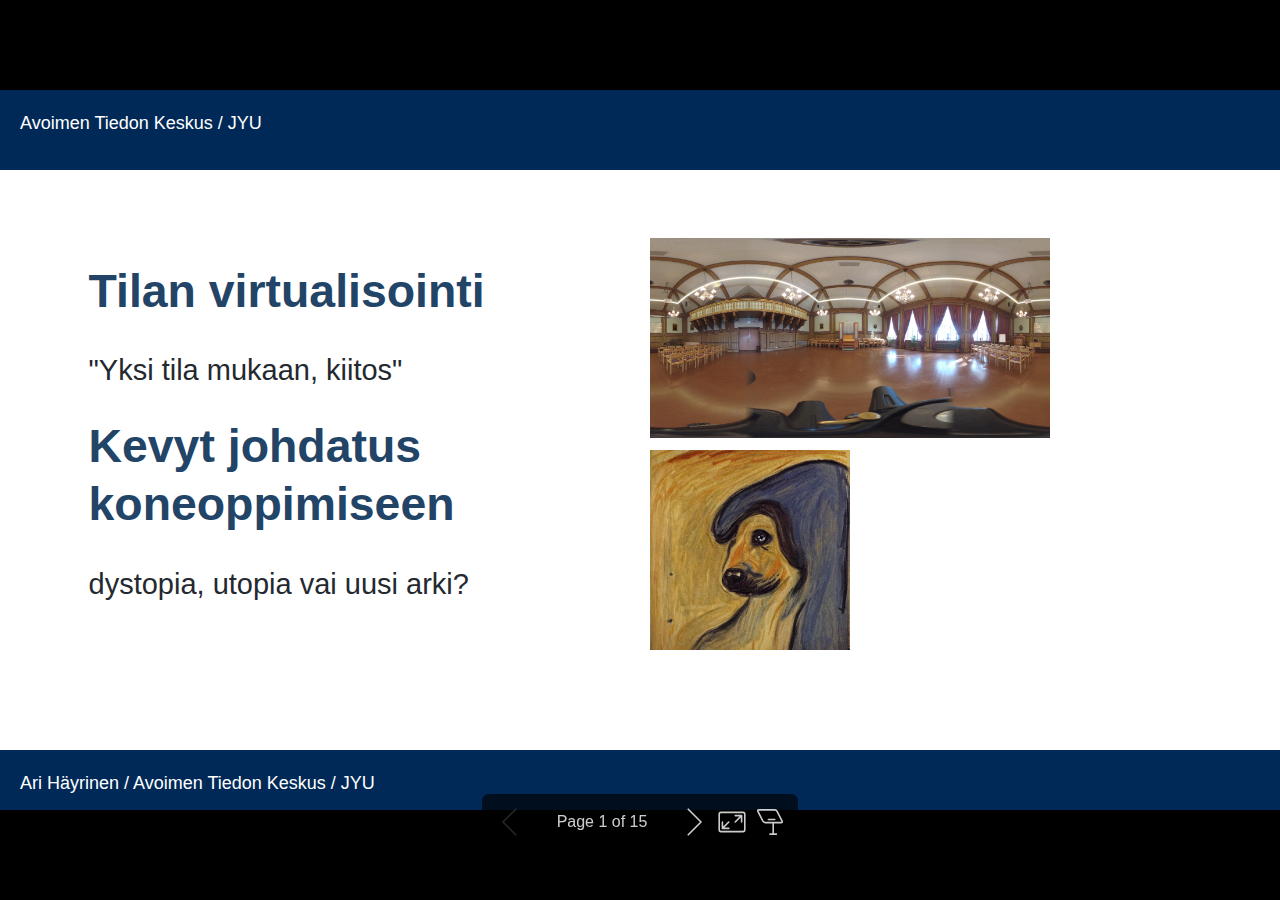
==== kuoma_tilan_virtualisointi_ja_tekoaly/tilan_virtualisointi_ja _AI.html @ 61828012 "tilan virtualisointi exportit lisätty" ====
<!DOCTYPE html><html lang="en-US"><head><meta charset="UTF-8"><meta name="viewport" content="width=device-width,height=device-height,initial-scale=1.0"><meta name="apple-mobile-web-app-capable" content="yes"><meta http-equiv="X-UA-Compatible" content="ie=edge"><meta property="og:type" content="website"><meta name="twitter:card" content="summary"><style>@media screen{body[data-bespoke-view=""] .bespoke-marp-parent>.bespoke-marp-osc>button,body[data-bespoke-view=next] .bespoke-marp-parent>.bespoke-marp-osc>button,body[data-bespoke-view=presenter] .bespoke-marp-presenter-container .bespoke-marp-presenter-info-container button,body[data-bespoke-view=presenter] .bespoke-marp-presenter-container .bespoke-marp-presenter-note-container button{-webkit-tap-highlight-color:transparent;-webkit-appearance:none;-moz-appearance:none;appearance:none;background-color:transparent;border:0;color:inherit;cursor:pointer;font-size:inherit;opacity:.8;outline:none;padding:0;transition:opacity .2s linear}body[data-bespoke-view=""] .bespoke-marp-parent>.bespoke-marp-osc>button:disabled,body[data-bespoke-view=next] .bespoke-marp-parent>.bespoke-marp-osc>button:disabled,body[data-bespoke-view=presenter] .bespoke-marp-presenter-container .bespoke-marp-presenter-info-container button:disabled,body[data-bespoke-view=presenter] .bespoke-marp-presenter-container .bespoke-marp-presenter-note-container button:disabled{cursor:not-allowed;opacity:.15!important}body[data-bespoke-view=""] .bespoke-marp-parent>.bespoke-marp-osc>button:hover,body[data-bespoke-view=next] .bespoke-marp-parent>.bespoke-marp-osc>button:hover,body[data-bespoke-view=presenter] .bespoke-marp-presenter-container .bespoke-marp-presenter-info-container button:hover,body[data-bespoke-view=presenter] .bespoke-marp-presenter-container .bespoke-marp-presenter-note-container button:hover{opacity:1}body[data-bespoke-view=""] .bespoke-marp-parent>.bespoke-marp-osc>button:hover:active,body[data-bespoke-view=next] .bespoke-marp-parent>.bespoke-marp-osc>button:hover:active,body[data-bespoke-view=presenter] .bespoke-marp-presenter-container .bespoke-marp-presenter-info-container button:hover:active,body[data-bespoke-view=presenter] .bespoke-marp-presenter-container .bespoke-marp-presenter-note-container button:hover:active{opacity:.6}body[data-bespoke-view=""] .bespoke-marp-parent>.bespoke-marp-osc>button:hover:not(:disabled),body[data-bespoke-view=next] .bespoke-marp-parent>.bespoke-marp-osc>button:hover:not(:disabled),body[data-bespoke-view=presenter] .bespoke-marp-presenter-container .bespoke-marp-presenter-info-container button:hover:not(:disabled),body[data-bespoke-view=presenter] .bespoke-marp-presenter-container .bespoke-marp-presenter-note-container button:hover:not(:disabled){transition:none}body[data-bespoke-view=""] .bespoke-marp-parent>.bespoke-marp-osc>button[data-bespoke-marp-osc=prev],body[data-bespoke-view=next] .bespoke-marp-parent>.bespoke-marp-osc>button[data-bespoke-marp-osc=prev],body[data-bespoke-view=presenter] .bespoke-marp-presenter-container .bespoke-marp-presenter-info-container button.bespoke-marp-presenter-info-page-prev{background:transparent url("[data-uri]") no-repeat 50%;background-size:contain;overflow:hidden;text-indent:100%;white-space:nowrap}body[data-bespoke-view=""] .bespoke-marp-parent>.bespoke-marp-osc>button[data-bespoke-marp-osc=next],body[data-bespoke-view=next] .bespoke-marp-parent>.bespoke-marp-osc>button[data-bespoke-marp-osc=next],body[data-bespoke-view=presenter] .bespoke-marp-presenter-container .bespoke-marp-presenter-info-container button.bespoke-marp-presenter-info-page-next{background:transparent url("[data-uri]") no-repeat 50%;background-size:contain;overflow:hidden;text-indent:100%;white-space:nowrap}body[data-bespoke-view=""] .bespoke-marp-parent>.bespoke-marp-osc>button[data-bespoke-marp-osc=fullscreen],body[data-bespoke-view=next] .bespoke-marp-parent>.bespoke-marp-osc>button[data-bespoke-marp-osc=fullscreen]{background:transparent url("[data-uri]") no-repeat 50%;background-size:contain;overflow:hidden;text-indent:100%;white-space:nowrap}body[data-bespoke-view=""] .bespoke-marp-parent>.bespoke-marp-osc>button.exit[data-bespoke-marp-osc=fullscreen],body[data-bespoke-view=next] .bespoke-marp-parent>.bespoke-marp-osc>button.exit[data-bespoke-marp-osc=fullscreen]{background-image:url("[data-uri]")}body[data-bespoke-view=""] .bespoke-marp-parent>.bespoke-marp-osc>button[data-bespoke-marp-osc=presenter],body[data-bespoke-view=next] .bespoke-marp-parent>.bespoke-marp-osc>button[data-bespoke-marp-osc=presenter]{background:transparent url("[data-uri]") no-repeat 50%;background-size:contain;overflow:hidden;text-indent:100%;white-space:nowrap}body[data-bespoke-view=presenter] .bespoke-marp-presenter-container .bespoke-marp-presenter-note-container button.bespoke-marp-presenter-note-bigger{background:transparent url("[data-uri]") no-repeat 50%;background-size:contain;overflow:hidden;text-indent:100%;white-space:nowrap}body[data-bespoke-view=presenter] .bespoke-marp-presenter-container .bespoke-marp-presenter-note-container button.bespoke-marp-presenter-note-smaller{background:transparent url("[data-uri]") no-repeat 50%;background-size:contain;overflow:hidden;text-indent:100%;white-space:nowrap}}.bespoke-marp-note,.bespoke-marp-osc,.bespoke-progress-parent{display:none;transition:none}@media screen{body,html{height:100%;margin:0}body{background:#000;overflow:hidden}svg.bespoke-marp-slide{content-visibility:hidden;opacity:0;pointer-events:none;z-index:-1}svg.bespoke-marp-slide.bespoke-marp-active{content-visibility:visible;opacity:1;pointer-events:auto;z-index:0}svg.bespoke-marp-slide.bespoke-marp-active.bespoke-marp-active-ready *{-webkit-animation-name:__bespoke_marp__!important;animation-name:__bespoke_marp__!important}@supports not (content-visibility:hidden){svg.bespoke-marp-slide[data-bespoke-marp-load=hideable]{display:none}svg.bespoke-marp-slide[data-bespoke-marp-load=hideable].bespoke-marp-active{display:block}}[data-bespoke-marp-fragment=inactive]{visibility:hidden}body[data-bespoke-view=""] .bespoke-marp-parent,body[data-bespoke-view=next] .bespoke-marp-parent{bottom:0;left:0;position:absolute;right:0;top:0}body[data-bespoke-view=""] .bespoke-marp-parent>.bespoke-marp-osc,body[data-bespoke-view=next] .bespoke-marp-parent>.bespoke-marp-osc{background:rgba(0,0,0,.65);border-radius:7px;bottom:50px;color:#fff;contain:paint;display:block;font-family:Helvetica,Arial,sans-serif;font-size:16px;left:50%;line-height:0;opacity:1;padding:12px;position:absolute;touch-action:manipulation;transform:translateX(-50%);transition:opacity .2s linear;-webkit-user-select:none;-moz-user-select:none;-ms-user-select:none;user-select:none;white-space:nowrap;will-change:transform;z-index:1}body[data-bespoke-view=""] .bespoke-marp-parent>.bespoke-marp-osc>*,body[data-bespoke-view=next] .bespoke-marp-parent>.bespoke-marp-osc>*{margin-left:6px}body[data-bespoke-view=""] .bespoke-marp-parent>.bespoke-marp-osc>:first-child,body[data-bespoke-view=next] .bespoke-marp-parent>.bespoke-marp-osc>:first-child{margin-left:0}body[data-bespoke-view=""] .bespoke-marp-parent>.bespoke-marp-osc>span,body[data-bespoke-view=next] .bespoke-marp-parent>.bespoke-marp-osc>span{opacity:.8}body[data-bespoke-view=""] .bespoke-marp-parent>.bespoke-marp-osc>span[data-bespoke-marp-osc=page],body[data-bespoke-view=next] .bespoke-marp-parent>.bespoke-marp-osc>span[data-bespoke-marp-osc=page]{display:inline-block;min-width:140px;text-align:center}body[data-bespoke-view=""] .bespoke-marp-parent>.bespoke-marp-osc>button[data-bespoke-marp-osc=fullscreen],body[data-bespoke-view=""] .bespoke-marp-parent>.bespoke-marp-osc>button[data-bespoke-marp-osc=next],body[data-bespoke-view=""] .bespoke-marp-parent>.bespoke-marp-osc>button[data-bespoke-marp-osc=presenter],body[data-bespoke-view=""] .bespoke-marp-parent>.bespoke-marp-osc>button[data-bespoke-marp-osc=prev],body[data-bespoke-view=next] .bespoke-marp-parent>.bespoke-marp-osc>button[data-bespoke-marp-osc=fullscreen],body[data-bespoke-view=next] .bespoke-marp-parent>.bespoke-marp-osc>button[data-bespoke-marp-osc=next],body[data-bespoke-view=next] .bespoke-marp-parent>.bespoke-marp-osc>button[data-bespoke-marp-osc=presenter],body[data-bespoke-view=next] .bespoke-marp-parent>.bespoke-marp-osc>button[data-bespoke-marp-osc=prev]{height:32px;line-height:32px;width:32px}body[data-bespoke-view=""] .bespoke-marp-parent.bespoke-marp-inactive,body[data-bespoke-view=next] .bespoke-marp-parent.bespoke-marp-inactive{cursor:none}body[data-bespoke-view=""] .bespoke-marp-parent.bespoke-marp-inactive>.bespoke-marp-osc,body[data-bespoke-view=next] .bespoke-marp-parent.bespoke-marp-inactive>.bespoke-marp-osc{opacity:0;pointer-events:none}body[data-bespoke-view=""] svg.bespoke-marp-slide,body[data-bespoke-view=next] svg.bespoke-marp-slide{height:100%;left:0;position:absolute;top:0;width:100%}body[data-bespoke-view=""] .bespoke-progress-parent{background:#222;display:flex;height:5px;width:100%}body[data-bespoke-view=""] .bespoke-progress-parent+.bespoke-marp-parent{top:5px}body[data-bespoke-view=""] .bespoke-progress-parent .bespoke-progress-bar{background:#0288d1;flex:0 0 0;transition:flex-basis .2s cubic-bezier(0,1,1,1)}body[data-bespoke-view=next]{background:transparent}body[data-bespoke-view=presenter]{background:#161616}body[data-bespoke-view=presenter] .bespoke-marp-presenter-container{display:grid;font-family:Helvetica,Arial,sans-serif;grid-template:"current dragbar next" minmax(140px,1fr) "current dragbar note" 2fr "info    dragbar note" 3em;grid-template-columns:minmax(3px,var(--bespoke-marp-presenter-split-ratio,66%)) 0 minmax(3px,1fr);height:100%;left:0;position:absolute;top:0;width:100%}body[data-bespoke-view=presenter] .bespoke-marp-presenter-container .bespoke-marp-parent{grid-area:current;overflow:hidden;position:relative}body[data-bespoke-view=presenter] .bespoke-marp-presenter-container .bespoke-marp-parent svg.bespoke-marp-slide{height:calc(100% - 40px);left:20px;pointer-events:none;position:absolute;top:20px;-webkit-user-select:none;-moz-user-select:none;-ms-user-select:none;user-select:none;width:calc(100% - 40px)}body[data-bespoke-view=presenter] .bespoke-marp-presenter-container .bespoke-marp-parent svg.bespoke-marp-slide.bespoke-marp-active{filter:drop-shadow(0 3px 10px rgba(0,0,0,.5))}body[data-bespoke-view=presenter] .bespoke-marp-presenter-container .bespoke-marp-presenter-dragbar-container{background:#0288d1;cursor:col-resize;grid-area:dragbar;margin-left:-3px;opacity:0;position:relative;transition:opacity .4s linear .1s;width:6px;z-index:10}body[data-bespoke-view=presenter] .bespoke-marp-presenter-container .bespoke-marp-presenter-dragbar-container:hover{opacity:1}body[data-bespoke-view=presenter] .bespoke-marp-presenter-container .bespoke-marp-presenter-dragbar-container.active{opacity:1;transition-delay:0s}body[data-bespoke-view=presenter] .bespoke-marp-presenter-container .bespoke-marp-presenter-next-container{background:#222;cursor:pointer;display:none;grid-area:next;overflow:hidden;position:relative}body[data-bespoke-view=presenter] .bespoke-marp-presenter-container .bespoke-marp-presenter-next-container.active{display:block}body[data-bespoke-view=presenter] .bespoke-marp-presenter-container .bespoke-marp-presenter-next-container iframe.bespoke-marp-presenter-next{background:transparent;border:0;display:block;filter:drop-shadow(0 3px 10px rgba(0,0,0,.5));height:calc(100% - 40px);left:20px;pointer-events:none;position:absolute;top:20px;-webkit-user-select:none;-moz-user-select:none;-ms-user-select:none;user-select:none;width:calc(100% - 40px)}body[data-bespoke-view=presenter] .bespoke-marp-presenter-container .bespoke-marp-presenter-note-container{background:#222;color:#eee;grid-area:note;position:relative;z-index:1}body[data-bespoke-view=presenter] .bespoke-marp-presenter-container .bespoke-marp-presenter-note-container button{height:1.5em;line-height:1.5em;width:1.5em}body[data-bespoke-view=presenter] .bespoke-marp-presenter-container .bespoke-marp-presenter-note-container .bespoke-marp-presenter-note-wrapper{bottom:0;display:block;left:0;position:absolute;right:0;top:0}body[data-bespoke-view=presenter] .bespoke-marp-presenter-container .bespoke-marp-presenter-note-container .bespoke-marp-presenter-note-buttons{background:rgba(0,0,0,.65);border-radius:4px;bottom:0;display:flex;gap:4px;margin:12px;opacity:0;padding:6px;pointer-events:none;position:absolute;right:0;transition:opacity .2s linear}body[data-bespoke-view=presenter] .bespoke-marp-presenter-container .bespoke-marp-presenter-note-container .bespoke-marp-presenter-note-buttons:focus-within,body[data-bespoke-view=presenter] .bespoke-marp-presenter-container .bespoke-marp-presenter-note-container .bespoke-marp-presenter-note-wrapper:focus-within+.bespoke-marp-presenter-note-buttons,body[data-bespoke-view=presenter] .bespoke-marp-presenter-container .bespoke-marp-presenter-note-container:hover .bespoke-marp-presenter-note-buttons{opacity:1;pointer-events:auto}body[data-bespoke-view=presenter] .bespoke-marp-presenter-container .bespoke-marp-presenter-note-container .bespoke-marp-note{word-wrap:break-word;box-sizing:border-box;font-size:calc(1.1em*var(--bespoke-marp-note-font-scale, 1));height:calc(100% - 40px);margin:20px;overflow:auto;padding-right:3px;scrollbar-color:hsla(0,0%,93%,.5) transparent;scrollbar-width:thin;white-space:pre-wrap;width:calc(100% - 40px)}body[data-bespoke-view=presenter] .bespoke-marp-presenter-container .bespoke-marp-presenter-note-container .bespoke-marp-note::-webkit-scrollbar{width:6px}body[data-bespoke-view=presenter] .bespoke-marp-presenter-container .bespoke-marp-presenter-note-container .bespoke-marp-note::-webkit-scrollbar-track{background:transparent}body[data-bespoke-view=presenter] .bespoke-marp-presenter-container .bespoke-marp-presenter-note-container .bespoke-marp-note::-webkit-scrollbar-thumb{background:hsla(0,0%,93%,.5);border-radius:6px}body[data-bespoke-view=presenter] .bespoke-marp-presenter-container .bespoke-marp-presenter-note-container .bespoke-marp-note:empty{pointer-events:none}body[data-bespoke-view=presenter] .bespoke-marp-presenter-container .bespoke-marp-presenter-note-container .bespoke-marp-note.active{display:block}body[data-bespoke-view=presenter] .bespoke-marp-presenter-container .bespoke-marp-presenter-note-container .bespoke-marp-note p:first-child{margin-top:0}body[data-bespoke-view=presenter] .bespoke-marp-presenter-container .bespoke-marp-presenter-note-container .bespoke-marp-note p:last-child{margin-bottom:0}body[data-bespoke-view=presenter] .bespoke-marp-presenter-container .bespoke-marp-presenter-info-container{align-items:center;box-sizing:border-box;color:#eee;display:flex;flex-wrap:nowrap;grid-area:info;justify-content:center;overflow:hidden;padding:0 10px}body[data-bespoke-view=presenter] .bespoke-marp-presenter-container .bespoke-marp-presenter-info-container .bespoke-marp-presenter-info-page,body[data-bespoke-view=presenter] .bespoke-marp-presenter-container .bespoke-marp-presenter-info-container .bespoke-marp-presenter-info-time,body[data-bespoke-view=presenter] .bespoke-marp-presenter-container .bespoke-marp-presenter-info-container .bespoke-marp-presenter-info-timer{box-sizing:border-box;display:block;padding:0 10px;white-space:nowrap;width:100%}body[data-bespoke-view=presenter] .bespoke-marp-presenter-container .bespoke-marp-presenter-info-container button{height:1.5em;line-height:1.5em;width:1.5em}body[data-bespoke-view=presenter] .bespoke-marp-presenter-container .bespoke-marp-presenter-info-container .bespoke-marp-presenter-info-page{order:2;text-align:center}body[data-bespoke-view=presenter] .bespoke-marp-presenter-container .bespoke-marp-presenter-info-container .bespoke-marp-presenter-info-page .bespoke-marp-presenter-info-page-text{display:inline-block;min-width:120px;text-align:center}body[data-bespoke-view=presenter] .bespoke-marp-presenter-container .bespoke-marp-presenter-info-container .bespoke-marp-presenter-info-time{color:#999;order:1;text-align:left}body[data-bespoke-view=presenter] .bespoke-marp-presenter-container .bespoke-marp-presenter-info-container .bespoke-marp-presenter-info-timer{color:#999;order:3;text-align:right}body[data-bespoke-view=presenter] .bespoke-marp-presenter-container .bespoke-marp-presenter-info-container .bespoke-marp-presenter-info-timer:hover{cursor:pointer}}@media print{.bespoke-marp-presenter-info-container,.bespoke-marp-presenter-next-container,.bespoke-marp-presenter-note-container{display:none}}</style><style>div#p>svg>foreignObject>section{width:1280px;height:720px;box-sizing:border-box;overflow:hidden;position:relative;scroll-snap-align:center center}div#p>svg>foreignObject>section:after{bottom:0;content:attr(data-marpit-pagination);padding:inherit;pointer-events:none;position:absolute;right:0}div#p>svg>foreignObject>section:not([data-marpit-pagination]):after{display:none}/* Normalization */div#p>svg>foreignObject>section h1{font-size:2em;margin:0.67em 0}div#p>svg>foreignObject>section video::-webkit-media-controls{will-change:transform}@page{size:1280px 720px;margin:0}@media print{body,html{background-color:#fff;margin:0;page-break-inside:avoid;break-inside:avoid-page}div#p>svg>foreignObject>section{page-break-before:always;break-before:page}div#p>svg>foreignObject>section,div#p>svg>foreignObject>section *{-webkit-print-color-adjust:exact!important;animation-delay:0s!important;animation-duration:0s!important;color-adjust:exact!important;transition:none!important}div#p>svg[data-marpit-svg]{display:block;height:100vh;width:100vw}}
/*!
 * Marp default theme.
 *
 * @theme default
 * @author Yuki Hattori
 *
 * @auto-scaling true
 * @size 16:9 1280px 720px
 * @size 4:3 960px 720px
 */div#p>svg>foreignObject>section{-ms-text-size-adjust:100%;-webkit-text-size-adjust:100%;word-wrap:break-word;background-color:#fff;color:#24292f;font-family:-apple-system,BlinkMacSystemFont,Segoe UI,Helvetica,Arial,sans-serif,Apple Color Emoji,Segoe UI Emoji;font-size:16px;line-height:1.5;margin:0}div#p>svg>foreignObject>section{--marpit-root-font-size:16px}div#p>svg>foreignObject>section h1:hover .anchor .octicon-link:before,div#p>svg>foreignObject>section h2:hover .anchor .octicon-link:before,div#p>svg>foreignObject>section h3:hover .anchor .octicon-link:before,div#p>svg>foreignObject>section h4:hover .anchor .octicon-link:before,div#p>svg>foreignObject>section h5:hover .anchor .octicon-link:before,div#p>svg>foreignObject>section h6:hover .anchor .octicon-link:before{background-color:currentColor;content:" ";display:inline-block;height:16px;-webkit-mask-image:url('data:image/svg+xml;charset=utf-8,<svg xmlns="http://www.w3.org/2000/svg" viewBox="0 0 16 16" aria-hidden="true"><path fill-rule="evenodd" d="M7.775 3.275a.75.75 0 0 0 1.06 1.06l1.25-1.25a2 2 0 1 1 2.83 2.83l-2.5 2.5a2 2 0 0 1-2.83 0 .75.75 0 0 0-1.06 1.06 3.5 3.5 0 0 0 4.95 0l2.5-2.5a3.5 3.5 0 0 0-4.95-4.95l-1.25 1.25zm-4.69 9.64a2 2 0 0 1 0-2.83l2.5-2.5a2 2 0 0 1 2.83 0 .75.75 0 0 0 1.06-1.06 3.5 3.5 0 0 0-4.95 0l-2.5 2.5a3.5 3.5 0 0 0 4.95 4.95l1.25-1.25a.75.75 0 0 0-1.06-1.06l-1.25 1.25a2 2 0 0 1-2.83 0z"/></svg>');mask-image:url('data:image/svg+xml;charset=utf-8,<svg xmlns="http://www.w3.org/2000/svg" viewBox="0 0 16 16" aria-hidden="true"><path fill-rule="evenodd" d="M7.775 3.275a.75.75 0 0 0 1.06 1.06l1.25-1.25a2 2 0 1 1 2.83 2.83l-2.5 2.5a2 2 0 0 1-2.83 0 .75.75 0 0 0-1.06 1.06 3.5 3.5 0 0 0 4.95 0l2.5-2.5a3.5 3.5 0 0 0-4.95-4.95l-1.25 1.25zm-4.69 9.64a2 2 0 0 1 0-2.83l2.5-2.5a2 2 0 0 1 2.83 0 .75.75 0 0 0 1.06-1.06 3.5 3.5 0 0 0-4.95 0l-2.5 2.5a3.5 3.5 0 0 0 4.95 4.95l1.25-1.25a.75.75 0 0 0-1.06-1.06l-1.25 1.25a2 2 0 0 1-2.83 0z"/></svg>');width:16px}div#p>svg>foreignObject>section details,div#p>svg>foreignObject>section figcaption,div#p>svg>foreignObject>section figure{display:block}div#p>svg>foreignObject>section summary{display:list-item}div#p>svg>foreignObject>section [hidden]{display:none!important}div#p>svg>foreignObject>section a{background-color:transparent;color:#0969da;text-decoration:none}div#p>svg>foreignObject>section a:active,div#p>svg>foreignObject>section a:hover{outline-width:0}div#p>svg>foreignObject>section abbr[title]{border-bottom:none;-webkit-text-decoration:underline dotted;text-decoration:underline dotted}div#p>svg>foreignObject>section b,div#p>svg>foreignObject>section strong{font-weight:600}div#p>svg>foreignObject>section dfn{font-style:italic}div#p>svg>foreignObject>section h1{border-bottom:1px solid #d8dee4;font-size:2em;font-weight:600;margin:.67em 0;padding-bottom:.3em}div#p>svg>foreignObject>section mark{background-color:#fff8c5;color:#24292f}div#p>svg>foreignObject>section small{font-size:90%}div#p>svg>foreignObject>section sub,div#p>svg>foreignObject>section sup{font-size:75%;line-height:0;position:relative;vertical-align:baseline}div#p>svg>foreignObject>section sub{bottom:-.25em}div#p>svg>foreignObject>section sup{top:-.5em}div#p>svg>foreignObject>section img{background-color:#fff;border-style:none;box-sizing:content-box;max-width:100%}div#p>svg>foreignObject>section code,div#p>svg>foreignObject>section kbd,div#p>svg>foreignObject>section pre,div#p>svg>foreignObject>section samp{font-family:monospace,monospace;font-size:1em}div#p>svg>foreignObject>section figure{margin:1em 40px}div#p>svg>foreignObject>section hr{background:transparent;background-color:#d0d7de;border:0;box-sizing:content-box;height:.25em;margin:24px 0;overflow:hidden;padding:0}div#p>svg>foreignObject>section input{font:inherit;font-family:inherit;font-size:inherit;line-height:inherit;margin:0;overflow:visible}div#p>svg>foreignObject>section [type=button],div#p>svg>foreignObject>section [type=reset],div#p>svg>foreignObject>section [type=submit]{-webkit-appearance:button}div#p>svg>foreignObject>section [type=button]::-moz-focus-inner,div#p>svg>foreignObject>section [type=reset]::-moz-focus-inner,div#p>svg>foreignObject>section [type=submit]::-moz-focus-inner{border-style:none;padding:0}div#p>svg>foreignObject>section [type=button]:-moz-focusring,div#p>svg>foreignObject>section [type=reset]:-moz-focusring,div#p>svg>foreignObject>section [type=submit]:-moz-focusring{outline:1px dotted ButtonText}div#p>svg>foreignObject>section [type=checkbox],div#p>svg>foreignObject>section [type=radio]{box-sizing:border-box;padding:0}div#p>svg>foreignObject>section [type=number]::-webkit-inner-spin-button,div#p>svg>foreignObject>section [type=number]::-webkit-outer-spin-button{height:auto}div#p>svg>foreignObject>section [type=search]{-webkit-appearance:textfield;outline-offset:-2px}div#p>svg>foreignObject>section [type=search]::-webkit-search-cancel-button,div#p>svg>foreignObject>section [type=search]::-webkit-search-decoration{-webkit-appearance:none}div#p>svg>foreignObject>section ::-webkit-input-placeholder{color:inherit;opacity:.54}div#p>svg>foreignObject>section ::-webkit-file-upload-button{-webkit-appearance:button;font:inherit}div#p>svg>foreignObject>section a:hover{text-decoration:underline}div#p>svg>foreignObject>section hr:after,div#p>svg>foreignObject>section hr:before{content:"";display:table}div#p>svg>foreignObject>section hr:after{clear:both}div#p>svg>foreignObject>section table{border-collapse:collapse;border-spacing:0;display:block;max-width:100%;overflow:auto;width:-webkit-max-content;width:-moz-max-content;width:max-content}div#p>svg>foreignObject>section td,div#p>svg>foreignObject>section th{padding:0}div#p>svg>foreignObject>section details summary{cursor:pointer}div#p>svg>foreignObject>section details:not([open])>:not(summary){display:none!important}div#p>svg>foreignObject>section kbd{background-color:#f6f8fa;border:1px solid rgba(175,184,193,.2);border-radius:6px;box-shadow:inset 0 -1px 0 rgba(175,184,193,.2);color:#24292f;display:inline-block;font:11px ui-monospace,SFMono-Regular,SF Mono,Menlo,Consolas,Liberation Mono,monospace;line-height:10px;padding:3px 5px;vertical-align:middle}div#p>svg>foreignObject>section h1,div#p>svg>foreignObject>section h2,div#p>svg>foreignObject>section h3,div#p>svg>foreignObject>section h4,div#p>svg>foreignObject>section h5,div#p>svg>foreignObject>section h6{font-weight:600;line-height:1.25;margin-bottom:16px;margin-top:24px}div#p>svg>foreignObject>section h2{border-bottom:1px solid #d8dee4;font-size:1.5em;font-weight:600;padding-bottom:.3em}div#p>svg>foreignObject>section h3{font-size:1.25em;font-weight:600}div#p>svg>foreignObject>section h4{font-size:1em;font-weight:600}div#p>svg>foreignObject>section h5{font-size:.875em;font-weight:600}div#p>svg>foreignObject>section h6{color:#57606a;font-size:.85em;font-weight:600}div#p>svg>foreignObject>section p{margin-bottom:10px;margin-top:0}div#p>svg>foreignObject>section blockquote{border-left:.25em solid #d0d7de;color:#57606a;margin:0;padding:0 1em}div#p>svg>foreignObject>section ol,div#p>svg>foreignObject>section ul{margin-bottom:0;margin-top:0;padding-left:2em}div#p>svg>foreignObject>section ol ol,div#p>svg>foreignObject>section ul ol{list-style-type:lower-roman}div#p>svg>foreignObject>section ol ol ol,div#p>svg>foreignObject>section ol ul ol,div#p>svg>foreignObject>section ul ol ol,div#p>svg>foreignObject>section ul ul ol{list-style-type:lower-alpha}div#p>svg>foreignObject>section dd{margin-left:0}div#p>svg>foreignObject>section code,div#p>svg>foreignObject>section pre,div#p>svg>foreignObject>section tt{font-family:ui-monospace,SFMono-Regular,SF Mono,Menlo,Consolas,Liberation Mono,monospace;font-size:12px}div#p>svg>foreignObject>section pre{word-wrap:normal;margin-bottom:0;margin-top:0}div#p>svg>foreignObject>section .octicon{fill:currentColor;display:inline-block;overflow:visible!important;vertical-align:text-bottom}div#p>svg>foreignObject>section ::-moz-placeholder{color:#6e7781;opacity:1}div#p>svg>foreignObject>section :-ms-input-placeholder{color:#6e7781;opacity:1}div#p>svg>foreignObject>section ::placeholder{color:#6e7781;opacity:1}div#p>svg>foreignObject>section input::-webkit-inner-spin-button,div#p>svg>foreignObject>section input::-webkit-outer-spin-button{-webkit-appearance:none;appearance:none;margin:0}div#p>svg>foreignObject>section .pl-c{color:#6e7781}div#p>svg>foreignObject>section .pl-c1,div#p>svg>foreignObject>section .pl-s .pl-v{color:#0550ae}div#p>svg>foreignObject>section .pl-e,div#p>svg>foreignObject>section .pl-en{color:#8250df}div#p>svg>foreignObject>section .pl-s .pl-s1,div#p>svg>foreignObject>section .pl-smi{color:#24292f}div#p>svg>foreignObject>section .pl-ent{color:#116329}div#p>svg>foreignObject>section .pl-k{color:#cf222e}div#p>svg>foreignObject>section .pl-pds,div#p>svg>foreignObject>section .pl-s,div#p>svg>foreignObject>section .pl-s .pl-pse .pl-s1,div#p>svg>foreignObject>section .pl-sr,div#p>svg>foreignObject>section .pl-sr .pl-cce,div#p>svg>foreignObject>section .pl-sr .pl-sra,div#p>svg>foreignObject>section .pl-sr .pl-sre{color:#0a3069}div#p>svg>foreignObject>section .pl-smw,div#p>svg>foreignObject>section .pl-v{color:#953800}div#p>svg>foreignObject>section .pl-bu{color:#82071e}div#p>svg>foreignObject>section .pl-ii{background-color:#82071e;color:#f6f8fa}div#p>svg>foreignObject>section .pl-c2{background-color:#cf222e;color:#f6f8fa}div#p>svg>foreignObject>section .pl-sr .pl-cce{color:#116329;font-weight:700}div#p>svg>foreignObject>section .pl-ml{color:#3b2300}div#p>svg>foreignObject>section .pl-mh,div#p>svg>foreignObject>section .pl-mh .pl-en,div#p>svg>foreignObject>section .pl-ms{color:#0550ae;font-weight:700}div#p>svg>foreignObject>section .pl-mi{color:#24292f;font-style:italic}div#p>svg>foreignObject>section .pl-mb{color:#24292f;font-weight:700}div#p>svg>foreignObject>section .pl-md{background-color:#ffebe9;color:#82071e}div#p>svg>foreignObject>section .pl-mi1{background-color:#dafbe1;color:#116329}div#p>svg>foreignObject>section .pl-mc{background-color:#ffd8b5;color:#953800}div#p>svg>foreignObject>section .pl-mi2{background-color:#0550ae;color:#eaeef2}div#p>svg>foreignObject>section .pl-mdr{color:#8250df;font-weight:700}div#p>svg>foreignObject>section .pl-ba{color:#57606a}div#p>svg>foreignObject>section .pl-sg{color:#8c959f}div#p>svg>foreignObject>section .pl-corl{color:#0a3069;text-decoration:underline}div#p>svg>foreignObject>section [data-catalyst]{display:block}div#p>svg>foreignObject>section g-emoji{font-family:Apple Color Emoji,Segoe UI Emoji,Segoe UI Symbol;font-size:1em;font-style:normal!important;font-weight:400;line-height:1;vertical-align:-.075em}div#p>svg>foreignObject>section g-emoji img{height:1em;width:1em}div#p>svg>foreignObject>section:after,div#p>svg>foreignObject>section:before{
  /* content:""; */display:table}div#p>svg>foreignObject>section:after{clear:both}div#p>svg>foreignObject>section>:first-child{margin-top:0!important}div#p>svg>foreignObject>section>:last-child{margin-bottom:0!important}div#p>svg>foreignObject>section a:not([href]){color:inherit;text-decoration:none}div#p>svg>foreignObject>section .absent{color:#cf222e}div#p>svg>foreignObject>section .anchor{float:left;line-height:1;margin-left:-20px;padding-right:4px}div#p>svg>foreignObject>section .anchor:focus{outline:none}div#p>svg>foreignObject>section blockquote,div#p>svg>foreignObject>section details,div#p>svg>foreignObject>section dl,div#p>svg>foreignObject>section ol,div#p>svg>foreignObject>section p,div#p>svg>foreignObject>section pre,div#p>svg>foreignObject>section table,div#p>svg>foreignObject>section ul{margin-bottom:16px;margin-top:0}div#p>svg>foreignObject>section blockquote>:first-child{margin-top:0}div#p>svg>foreignObject>section blockquote>:last-child{margin-bottom:0}div#p>svg>foreignObject>section sup>a:before{content:"["}div#p>svg>foreignObject>section sup>a:after{content:"]"}div#p>svg>foreignObject>section h1 .octicon-link,div#p>svg>foreignObject>section h2 .octicon-link,div#p>svg>foreignObject>section h3 .octicon-link,div#p>svg>foreignObject>section h4 .octicon-link,div#p>svg>foreignObject>section h5 .octicon-link,div#p>svg>foreignObject>section h6 .octicon-link{color:#24292f;vertical-align:middle;visibility:hidden}div#p>svg>foreignObject>section h1:hover .anchor,div#p>svg>foreignObject>section h2:hover .anchor,div#p>svg>foreignObject>section h3:hover .anchor,div#p>svg>foreignObject>section h4:hover .anchor,div#p>svg>foreignObject>section h5:hover .anchor,div#p>svg>foreignObject>section h6:hover .anchor{text-decoration:none}div#p>svg>foreignObject>section h1:hover .anchor .octicon-link,div#p>svg>foreignObject>section h2:hover .anchor .octicon-link,div#p>svg>foreignObject>section h3:hover .anchor .octicon-link,div#p>svg>foreignObject>section h4:hover .anchor .octicon-link,div#p>svg>foreignObject>section h5:hover .anchor .octicon-link,div#p>svg>foreignObject>section h6:hover .anchor .octicon-link{visibility:visible}div#p>svg>foreignObject>section h1 code,div#p>svg>foreignObject>section h1 tt,div#p>svg>foreignObject>section h2 code,div#p>svg>foreignObject>section h2 tt,div#p>svg>foreignObject>section h3 code,div#p>svg>foreignObject>section h3 tt,div#p>svg>foreignObject>section h4 code,div#p>svg>foreignObject>section h4 tt,div#p>svg>foreignObject>section h5 code,div#p>svg>foreignObject>section h5 tt,div#p>svg>foreignObject>section h6 code,div#p>svg>foreignObject>section h6 tt{font-size:inherit;padding:0 .2em}div#p>svg>foreignObject>section ol.no-list,div#p>svg>foreignObject>section ul.no-list{list-style-type:none;padding:0}div#p>svg>foreignObject>section ol[type="1"]{list-style-type:decimal}div#p>svg>foreignObject>section ol[type=a]{list-style-type:lower-alpha}div#p>svg>foreignObject>section ol[type=i]{list-style-type:lower-roman}div#p>svg>foreignObject>section div>ol:not([type]){list-style-type:decimal}div#p>svg>foreignObject>section ol ol,div#p>svg>foreignObject>section ol ul,div#p>svg>foreignObject>section ul ol,div#p>svg>foreignObject>section ul ul{margin-bottom:0;margin-top:0}div#p>svg>foreignObject>section li>p{margin-top:16px}div#p>svg>foreignObject>section li+li{margin-top:.25em}div#p>svg>foreignObject>section dl{padding:0}div#p>svg>foreignObject>section dl dt{font-size:1em;font-style:italic;font-weight:600;margin-top:16px;padding:0}div#p>svg>foreignObject>section dl dd{margin-bottom:16px;padding:0 16px}div#p>svg>foreignObject>section table th{font-weight:600}div#p>svg>foreignObject>section table td,div#p>svg>foreignObject>section table th{border:1px solid #d0d7de;padding:6px 13px}div#p>svg>foreignObject>section table tr{background-color:#fff;border-top:1px solid #d8dee4}div#p>svg>foreignObject>section table tr:nth-child(2n){background-color:#f6f8fa}div#p>svg>foreignObject>section table img{background-color:transparent}div#p>svg>foreignObject>section img[align=right]{padding-left:20px}div#p>svg>foreignObject>section img[align=left]{padding-right:20px}div#p>svg>foreignObject>section .emoji{background-color:transparent;max-width:none;vertical-align:text-top}div#p>svg>foreignObject>section span.frame,div#p>svg>foreignObject>section span.frame>span{display:block;overflow:hidden}div#p>svg>foreignObject>section span.frame>span{border:1px solid #d0d7de;float:left;margin:13px 0 0;padding:7px;width:auto}div#p>svg>foreignObject>section span.frame span img{display:block;float:left}div#p>svg>foreignObject>section span.frame span span{clear:both;color:#24292f;display:block;padding:5px 0 0}div#p>svg>foreignObject>section span.align-center{clear:both;display:block;overflow:hidden}div#p>svg>foreignObject>section span.align-center>span{display:block;margin:13px auto 0;overflow:hidden;text-align:center}div#p>svg>foreignObject>section span.align-center span img{margin:0 auto;text-align:center}div#p>svg>foreignObject>section span.align-right{clear:both;display:block;overflow:hidden}div#p>svg>foreignObject>section span.align-right>span{display:block;margin:13px 0 0;overflow:hidden;text-align:right}div#p>svg>foreignObject>section span.align-right span img{margin:0;text-align:right}div#p>svg>foreignObject>section span.float-left{display:block;float:left;margin-right:13px;overflow:hidden}div#p>svg>foreignObject>section span.float-left span{margin:13px 0 0}div#p>svg>foreignObject>section span.float-right{display:block;float:right;margin-left:13px;overflow:hidden}div#p>svg>foreignObject>section span.float-right>span{display:block;margin:13px auto 0;overflow:hidden;text-align:right}div#p>svg>foreignObject>section code,div#p>svg>foreignObject>section tt{background-color:rgba(175,184,193,.2);border-radius:6px;font-size:85%;margin:0;padding:.2em .4em}div#p>svg>foreignObject>section code br,div#p>svg>foreignObject>section tt br{display:none}div#p>svg>foreignObject>section del code{text-decoration:inherit}div#p>svg>foreignObject>section pre code{font-size:100%}div#p>svg>foreignObject>section pre>code{background:transparent;border:0;margin:0;padding:0;white-space:pre;word-break:normal}div#p>svg>foreignObject>section .highlight{margin-bottom:16px}div#p>svg>foreignObject>section .highlight pre{margin-bottom:0;word-break:normal}div#p>svg>foreignObject>section pre{background-color:#f6f8fa;border-radius:6px;font-size:85%;line-height:1.45;overflow:auto;padding:16px}div#p>svg>foreignObject>section pre code,div#p>svg>foreignObject>section pre tt{word-wrap:normal;background-color:transparent;border:0;display:inline;line-height:inherit;margin:0;max-width:auto;overflow:visible;padding:0}div#p>svg>foreignObject>section .csv-data td,div#p>svg>foreignObject>section .csv-data th{font-size:12px;line-height:1;overflow:hidden;padding:5px;text-align:left;white-space:nowrap}div#p>svg>foreignObject>section .csv-data .blob-num{background:#fff;border:0;padding:10px 8px 9px;text-align:right}div#p>svg>foreignObject>section .csv-data tr{border-top:0}div#p>svg>foreignObject>section .csv-data th{background:#f6f8fa;border-top:0;font-weight:600}div#p>svg>foreignObject>section .footnotes{border-top:1px solid #d0d7de;color:#57606a;font-size:12px}div#p>svg>foreignObject>section div#p>svg>foreignObject>section section.footnotes{--marpit-root-font-size:12px}div#p>svg>foreignObject>section .footnotes ol{padding-left:16px}div#p>svg>foreignObject>section .footnotes li{position:relative}div#p>svg>foreignObject>section .footnotes li:target:before{border:2px solid #0969da;border-radius:6px;bottom:-8px;content:"";left:-24px;pointer-events:none;position:absolute;right:-8px;top:-8px}div#p>svg>foreignObject>section .footnotes li:target{color:#24292f}div#p>svg>foreignObject>section .footnotes .data-footnote-backref g-emoji{font-family:monospace}div#p>svg>foreignObject>section .task-list-item{list-style-type:none}div#p>svg>foreignObject>section .task-list-item label{font-weight:400}div#p>svg>foreignObject>section .task-list-item.enabled label{cursor:pointer}div#p>svg>foreignObject>section .task-list-item+.task-list-item{margin-top:3px}div#p>svg>foreignObject>section .task-list-item .handle{display:none}div#p>svg>foreignObject>section .task-list-item-checkbox{margin:0 .2em .25em -1.6em;vertical-align:middle}div#p>svg>foreignObject>section .contains-task-list:dir(rtl) .task-list-item-checkbox{margin:0 -1.6em .25em .2em}div#p>svg>foreignObject>section ::-webkit-calendar-picker-indicator{filter:invert(50%)}div#p>svg>foreignObject>section .hljs{background:#fff;color:#333;display:block;overflow-x:auto;padding:.5em}div#p>svg>foreignObject>section .hljs-comment,div#p>svg>foreignObject>section .hljs-meta{color:#969896}div#p>svg>foreignObject>section .hljs-emphasis,div#p>svg>foreignObject>section .hljs-quote,div#p>svg>foreignObject>section .hljs-strong,div#p>svg>foreignObject>section .hljs-template-variable,div#p>svg>foreignObject>section .hljs-variable{color:#df5000}div#p>svg>foreignObject>section .hljs-keyword,div#p>svg>foreignObject>section .hljs-selector-tag,div#p>svg>foreignObject>section .hljs-type{color:#d73a49}div#p>svg>foreignObject>section .hljs-attribute,div#p>svg>foreignObject>section .hljs-bullet,div#p>svg>foreignObject>section .hljs-literal,div#p>svg>foreignObject>section .hljs-symbol{color:#0086b3}div#p>svg>foreignObject>section .hljs-name,div#p>svg>foreignObject>section .hljs-section{color:#63a35c}div#p>svg>foreignObject>section .hljs-tag{color:#333}div#p>svg>foreignObject>section .hljs-attr,div#p>svg>foreignObject>section .hljs-selector-attr,div#p>svg>foreignObject>section .hljs-selector-class,div#p>svg>foreignObject>section .hljs-selector-id,div#p>svg>foreignObject>section .hljs-selector-pseudo,div#p>svg>foreignObject>section .hljs-title{color:#6f42c1}div#p>svg>foreignObject>section .hljs-addition{background-color:#eaffea;color:#55a532}div#p>svg>foreignObject>section .hljs-deletion{background-color:#ffecec;color:#bd2c00}div#p>svg>foreignObject>section .hljs-link{text-decoration:underline}div#p>svg>foreignObject>section .hljs-number{color:#005cc5}div#p>svg>foreignObject>section .hljs-string{color:#032f62}div#p>svg>foreignObject>section svg[data-marp-fitting=svg]{max-height:563px}div#p>svg>foreignObject>section h1{color:#246;font-size:1.6em}div#p>svg>foreignObject>section h1,div#p>svg>foreignObject>section h2{border-bottom:none}div#p>svg>foreignObject>section h2{font-size:1.3em}div#p>svg>foreignObject>section h3{font-size:1.1em}div#p>svg>foreignObject>section h4{font-size:1.05em}div#p>svg>foreignObject>section h5{font-size:1em}div#p>svg>foreignObject>section h6{font-size:.9em}div#p>svg>foreignObject>section h1 strong,div#p>svg>foreignObject>section h2 strong,div#p>svg>foreignObject>section h3 strong,div#p>svg>foreignObject>section h4 strong,div#p>svg>foreignObject>section h5 strong,div#p>svg>foreignObject>section h6 strong{color:#48c;font-weight:inherit}div#p>svg>foreignObject>section hr{height:0;padding-top:.25em}div#p>svg>foreignObject>section pre{border:1px solid #999;line-height:1.15;overflow:visible}div#p>svg>foreignObject>section pre code svg[data-marp-fitting=svg]{max-height:529px}div#p>svg>foreignObject>section footer,div#p>svg>foreignObject>section header{color:hsla(0,0%,40%,.75);font-size:18px;left:30px;margin:0;position:absolute}div#p>svg>foreignObject>section header{top:21px}div#p>svg>foreignObject>section footer{bottom:21px}div#p>svg>foreignObject>section{align-items:stretch;background:#fff;display:flex;flex-flow:column nowrap;font-size:29px;height:720px;justify-content:center;padding:78.5px;width:1280px}div#p>svg>foreignObject>section{--marpit-root-font-size:29px}div#p>svg>foreignObject>section>:last-child,div#p>svg>foreignObject>section[data-footer]>:nth-last-child(2){margin-bottom:0}div#p>svg>foreignObject>section>:first-child,div#p>svg>foreignObject>section>header:first-child+*{margin-top:0}div#p>svg>foreignObject>section:after{bottom:21px;color:#777;font-size:24px;padding:0;position:absolute;right:30px}div#p>svg>foreignObject>section:after{--marpit-root-font-size:24px}div#p>svg>foreignObject>section.invert{background-color:#222;color:#e6eaf0}div#p>svg>foreignObject>section.invert:after{color:#999}div#p>svg>foreignObject>section.invert img{background-color:transparent}div#p>svg>foreignObject>section.invert a{color:#50b3ff}div#p>svg>foreignObject>section.invert h1{color:#a3c5e7}div#p>svg>foreignObject>section.invert h2,div#p>svg>foreignObject>section.invert h3,div#p>svg>foreignObject>section.invert h4,div#p>svg>foreignObject>section.invert h5{color:#ebeff5}div#p>svg>foreignObject>section.invert blockquote,div#p>svg>foreignObject>section.invert h6{border-color:#3d3f43;color:#939699}div#p>svg>foreignObject>section.invert h1 strong,div#p>svg>foreignObject>section.invert h2 strong,div#p>svg>foreignObject>section.invert h3 strong,div#p>svg>foreignObject>section.invert h4 strong,div#p>svg>foreignObject>section.invert h5 strong,div#p>svg>foreignObject>section.invert h6 strong{color:#7bf}div#p>svg>foreignObject>section.invert hr{background-color:#3d3f43}div#p>svg>foreignObject>section.invert footer,div#p>svg>foreignObject>section.invert header{color:hsla(0,0%,60%,.75)}div#p>svg>foreignObject>section.invert code,div#p>svg>foreignObject>section.invert kbd{background-color:#111}div#p>svg>foreignObject>section.invert kbd{border-color:#666;box-shadow:inset 0 -1px 0 #555;color:#e6eaf0}div#p>svg>foreignObject>section.invert table tr{background-color:#12181d;border-color:#60657b}div#p>svg>foreignObject>section.invert table tr:nth-child(2n){background-color:#1b2024}div#p>svg>foreignObject>section.invert table td,div#p>svg>foreignObject>section.invert table th{border-color:#5b5e61}div#p>svg>foreignObject>section.invert pre{background-color:#0a0e12;border-color:#777}div#p>svg>foreignObject>section.invert pre code{background-color:transparent}div#p>svg>foreignObject>section[data-color] h1,div#p>svg>foreignObject>section[data-color] h2,div#p>svg>foreignObject>section[data-color] h3,div#p>svg>foreignObject>section[data-color] h4,div#p>svg>foreignObject>section[data-color] h5,div#p>svg>foreignObject>section[data-color] h6{color:currentcolor}div#p>svg>foreignObject>section svg[data-marp-fitting=svg]{display:block;height:auto;width:100%}@supports (-ms-ime-align:auto){div#p>svg>foreignObject>section svg[data-marp-fitting=svg]{position:static}}div#p>svg>foreignObject>section svg[data-marp-fitting=svg].__reflow__{content:""}@supports (-ms-ime-align:auto){div#p>svg>foreignObject>section svg[data-marp-fitting=svg].__reflow__{position:relative}}div#p>svg>foreignObject>section [data-marp-fitting-svg-content]{display:table;white-space:nowrap;width:-webkit-max-content;width:-moz-max-content;width:max-content}div#p>svg>foreignObject>section [data-marp-fitting-svg-content-wrap]{white-space:pre}div#p>svg>foreignObject>section img[data-marp-twemoji]{background:transparent;height:1em;margin:0 .05em 0 .1em;vertical-align:-.1em;width:1em}

/* @theme testi */div#p>svg>foreignObject>section{background:#ffffff}div#p>svg>foreignObject>section footer,div#p>svg>foreignObject>section header{padding:20px;color:white;position:absolute;left:0px;right:0px;height:40px;background-color:#002957;background-image:url(./logo.svg)}div#p>svg>foreignObject>section header{top:0px}div#p>svg>foreignObject>section .row{display:flex;flex-direction:row;flex-wrap:wrap;width:100%}div#p>svg>foreignObject>section .column{display:flex;flex-direction:column;flex-basis:100%;flex:1;padding:10px}div#p>svg>foreignObject>section footer{bottom:0px;height:20px}div#p>svg>foreignObject>section footer img{height:60px}div#p>svg>foreignObject>section[data-marpit-advanced-background=background]{columns:initial!important;display:block!important;padding:0!important}div#p>svg>foreignObject>section[data-marpit-advanced-background=background]:after,div#p>svg>foreignObject>section[data-marpit-advanced-background=background]:before,div#p>svg>foreignObject>section[data-marpit-advanced-background=content]:after,div#p>svg>foreignObject>section[data-marpit-advanced-background=content]:before{display:none!important}div#p>svg>foreignObject>section[data-marpit-advanced-background=background]>div[data-marpit-advanced-background-container]{all:initial;display:flex;flex-direction:row;height:100%;overflow:hidden;width:100%}div#p>svg>foreignObject>section[data-marpit-advanced-background=background]>div[data-marpit-advanced-background-container][data-marpit-advanced-background-direction=vertical]{flex-direction:column}div#p>svg>foreignObject>section[data-marpit-advanced-background=background][data-marpit-advanced-background-split]>div[data-marpit-advanced-background-container]{width:var(--marpit-advanced-background-split,50%)}div#p>svg>foreignObject>section[data-marpit-advanced-background=background][data-marpit-advanced-background-split=right]>div[data-marpit-advanced-background-container]{margin-left:calc(100% - var(--marpit-advanced-background-split, 50%))}div#p>svg>foreignObject>section[data-marpit-advanced-background=background]>div[data-marpit-advanced-background-container]>figure{all:initial;background-position:center;background-repeat:no-repeat;background-size:cover;flex:auto;margin:0}div#p>svg>foreignObject>section[data-marpit-advanced-background=content],div#p>svg>foreignObject>section[data-marpit-advanced-background=pseudo]{background:transparent!important}div#p>svg>foreignObject>section[data-marpit-advanced-background=pseudo],div#p>svg[data-marpit-svg]>foreignObject[data-marpit-advanced-background=pseudo]{pointer-events:none!important}div#p>svg>foreignObject>section[data-marpit-advanced-background-split]{width:100%;height:100%}</style></head><body><div class="bespoke-marp-osc"><button data-bespoke-marp-osc="prev" tabindex="-1" title="Previous slide">Previous slide</button><span data-bespoke-marp-osc="page"></span><button data-bespoke-marp-osc="next" tabindex="-1" title="Next slide">Next slide</button><button data-bespoke-marp-osc="fullscreen" tabindex="-1" title="Toggle fullscreen (f)">Toggle fullscreen</button><button data-bespoke-marp-osc="presenter" tabindex="-1" title="Open presenter view (p)">Open presenter view</button></div><div id="p"><svg data-marpit-svg="" viewBox="0 0 1280 720"><foreignObject width="1280" height="720"><section id="1" data-header="Avoimen Tiedon Keskus / JYU" data-footer="Ari Häyrinen / Avoimen Tiedon Keskus / JYU" data-theme="testi" style="--header:Avoimen Tiedon Keskus / JYU;--footer:Ari Häyrinen / Avoimen Tiedon Keskus / JYU;--theme:testi;">
<header>Avoimen Tiedon Keskus / JYU</header>
<div class='some-page-wrapper'>
  <div class='row'>
    <div class='column'>
      <div class='blue-column'>
            <h1>Tilan virtualisointi</h1>
            "Yksi tila mukaan, kiitos"
            <h1>Kevyt johdatus koneoppimiseen</h1>
            dystopia, utopia vai uusi arki?
      </div>
    </div>
    <div class='column'>
      <div class='green-column'>
        <img src="kuvat/seminarium_juhlasali.jpg"   width="400px" />
      </div>
    <div class='green-column'>
        <img src="kuvat/dog_edvard_munch.jpeg
        "   width="200px" />
      </div>
    </div>
  </div>
</div>
<footer>Ari Häyrinen / Avoimen Tiedon Keskus / JYU</footer>
</section>
</foreignObject></svg><svg data-marpit-svg="" viewBox="0 0 1280 720"><foreignObject width="1280" height="720"><section id="2" data-header="Avoimen Tiedon Keskus / JYU" data-footer="Ari Häyrinen / Avoimen Tiedon Keskus / JYU" data-theme="testi" style="--header:Avoimen Tiedon Keskus / JYU;--footer:Ari Häyrinen / Avoimen Tiedon Keskus / JYU;--theme:testi;">
<header>Avoimen Tiedon Keskus / JYU</header>
<h1>Tilan virtualisoinnin tekniikat</h1>
<h2>360 -kuvaus</h2>
<h2>photogrammetria</h2>
<h2>3D -mallinnus</h2>
<footer>Ari Häyrinen / Avoimen Tiedon Keskus / JYU</footer>
</section>
</foreignObject></svg><svg data-marpit-svg="" viewBox="0 0 1280 720"><foreignObject width="1280" height="720"><section id="3" data-header="Tilan virtualisointi" data-footer="Ari Häyrinen / Avoimen Tiedon Keskus / JYU" data-theme="testi" style="--header:Tilan virtualisointi;--footer:Ari Häyrinen / Avoimen Tiedon Keskus / JYU;--theme:testi;">
<header>Tilan virtualisointi</header>

<h1>360 kuvaus</h1>
<p>kuvataan joka suuntaan yhtäaikaa (360 astetta). Stitching -vaiheen jälkeen tuloksena yksi kuva (tai video).</p>
<ul>
<li>nopea tapa &quot;vangita&quot; ympäristö</li>
<li>helppo tapa nauhoittaa tapahtuma<br />
-- muisteluhetki<br />
-- työmaadokumentointi yms.</li>
</ul>
<footer>Ari Häyrinen / Avoimen Tiedon Keskus / JYU</footer>
</section>
</foreignObject></svg><svg data-marpit-svg="" viewBox="0 0 1280 720"><foreignObject width="1280" height="720"><section id="4" data-header="Tilan virtualisointi" data-footer="Ari Häyrinen / Avoimen Tiedon Keskus / JYU" data-theme="testi" style="--header:Tilan virtualisointi;--footer:Ari Häyrinen / Avoimen Tiedon Keskus / JYU;--theme:testi;">
<header>Tilan virtualisointi</header>
<h1>360 -aineisto selaimessa</h1>
<p><a href="https://tools.oscapps.jyu.fi/public/osc-360-dev/">https://tools.oscapps.jyu.fi/public/osc-360-dev/</a><br />
<a href="https://tools.oscapps.jyu.fi/public/kuoma/2019/">https://tools.oscapps.jyu.fi/public/kuoma/2019/</a></p>
<footer>Ari Häyrinen / Avoimen Tiedon Keskus / JYU</footer>
</section>
</foreignObject></svg><svg data-marpit-svg="" viewBox="0 0 1280 720"><foreignObject width="1280" height="720"><section id="5" data-header="Tilan virtualisointi" data-footer="Ari Häyrinen / Avoimen Tiedon Keskus / JYU" data-theme="testi" style="--header:Tilan virtualisointi;--footer:Ari Häyrinen / Avoimen Tiedon Keskus / JYU;--theme:testi;">
<header>Tilan virtualisointi</header>
<h1>360 -aineisto VR:ssä</h1>
<ul>
<li>VR-laseilla voidaan tarjota vahva tunne tilassa olemisesta</li>
<li>&quot;Pallokuvia&quot; voidaan sijoittaa virtuaalitiloihin</li>
</ul>
<p><a href="https://hubs.mozilla.com/3wkshHE/steel-firsthand-meet">https://hubs.mozilla.com/3wkshHE/steel-firsthand-meet</a></p>
<footer>Ari Häyrinen / Avoimen Tiedon Keskus / JYU</footer>
</section>
</foreignObject></svg><svg data-marpit-svg="" viewBox="0 0 1280 720"><foreignObject width="1280" height="720"><section id="6" data-header="Tilan virtualisointi" data-footer="Ari Häyrinen / Avoimen Tiedon Keskus / JYU" data-theme="testi" style="--header:Tilan virtualisointi;--footer:Ari Häyrinen / Avoimen Tiedon Keskus / JYU;--theme:testi;">
<header>Tilan virtualisointi</header>
<h1>360 -aineisto</h1>
<h2>huonoja puolia</h2>
<ul>
<li>tiedostokoot ovat hyvin suuria, varsinkin videoissa</li>
<li>katselu vaatii aina sopivan ohjelmiston</li>
</ul>
<footer>Ari Häyrinen / Avoimen Tiedon Keskus / JYU</footer>
</section>
</foreignObject></svg><svg data-marpit-svg="" viewBox="0 0 1280 720"><foreignObject width="1280" height="720"><section id="7" data-header="Tilan virtualisointi" data-footer="Ari Häyrinen / Avoimen Tiedon Keskus / JYU" data-theme="testi" style="--header:Tilan virtualisointi;--footer:Ari Häyrinen / Avoimen Tiedon Keskus / JYU;--theme:testi;">
<header>Tilan virtualisointi</header>
<h1>Photogrammetria</h1>
<p>3-ulotteiseta kohteesta luodaan  3-ulotteinen malli valokuvien avulla</p>
<ul>
<li>voidaan käyttää myös laajoihin alueisiin (kuvataan dronella)</li>
</ul>
<h3>Karjasillan kirkko</h3>
<p><a href="https://hubs.mozilla.com/vjpXfuH/karjasillan-kirkko">https://hubs.mozilla.com/vjpXfuH/karjasillan-kirkko</a></p>
<footer>Ari Häyrinen / Avoimen Tiedon Keskus / JYU</footer>
</section>
</foreignObject></svg><svg data-marpit-svg="" viewBox="0 0 1280 720"><foreignObject width="1280" height="720"><section id="8" data-header="Tilan virtualisointi" data-footer="Ari Häyrinen / Avoimen Tiedon Keskus / JYU" data-theme="testi" style="--header:Tilan virtualisointi;--footer:Ari Häyrinen / Avoimen Tiedon Keskus / JYU;--theme:testi;">
<header>Tilan virtualisointi</header>
<h1>Photogrammetria</h1>
<h2>etuja</h2>
<ul>
<li>kuvat itsessään ovat dokumentteja</li>
<li>kuvista voidaa myöhemmin tekniikan kehittyessä generoida tarkempia malleja</li>
</ul>
<h2>haittoja</h2>
<ul>
<li>kuvat-aineisto suuri ja säilyttäminen maksaa</li>
</ul>
<footer>Ari Häyrinen / Avoimen Tiedon Keskus / JYU</footer>
</section>
</foreignObject></svg><svg data-marpit-svg="" viewBox="0 0 1280 720"><foreignObject width="1280" height="720"><section id="9" data-header="Tilan virtualisointi" data-footer="Ari Häyrinen / Avoimen Tiedon Keskus / JYU" data-theme="testi" style="--header:Tilan virtualisointi;--footer:Ari Häyrinen / Avoimen Tiedon Keskus / JYU;--theme:testi;">
<header>Tilan virtualisointi</header>
<h1>3D-skannaus</h1>
<p>Nopea tapa tuottaa 3D-malli esineestä tai tilasta</p>
<ul>
<li>Hyvät skannerit kalliita</li>
<li>Tarkkuus paljon parempi kuin photogrammetrialla</li>
</ul>
<p><a href="https://www.dynamism.com/einscan-h.html?aff=4">https://www.dynamism.com/einscan-h.html?aff=4</a></p>
<footer>Ari Häyrinen / Avoimen Tiedon Keskus / JYU</footer>
</section>
</foreignObject></svg><svg data-marpit-svg="" viewBox="0 0 1280 720"><foreignObject width="1280" height="720"><section id="10" data-header="Tilan virtualisointi" data-footer="Ari Häyrinen / Avoimen Tiedon Keskus / JYU" data-theme="testi" style="--header:Tilan virtualisointi;--footer:Ari Häyrinen / Avoimen Tiedon Keskus / JYU;--theme:testi;">
<header>Tilan virtualisointi</header>
<h1>3D-mallinnus</h1>
<p>Hidasta ja kallista</p>
<ul>
<li>Kohteet joita ei enää ole tai joihin ei pääse</li>
<li>Virtuaaliset rekonstruktiot</li>
</ul>
<p><a href="https://www.youtube.com/watch?v=B5McKN5YP-o">https://www.youtube.com/watch?v=B5McKN5YP-o</a><br />
[Petäjäveden vanhan kirkon ]<a href="https://jyx.jyu.fi/bitstream/handle/123456789/38974/building_the_past.pdf?sequence=5&amp;isAllowed=y">https://jyx.jyu.fi/bitstream/handle/123456789/38974/building_the_past.pdf?sequence=5&amp;isAllowed=y</a></p>
<footer>Ari Häyrinen / Avoimen Tiedon Keskus / JYU</footer>
</section>
</foreignObject></svg><svg data-marpit-svg="" viewBox="0 0 1280 720"><foreignObject width="1280" height="720"><section id="11" data-header="Koneoppiminen" data-footer="Ari Häyrinen / Avoimen Tiedon Keskus / JYU" data-theme="testi" style="--header:Koneoppiminen;--footer:Ari Häyrinen / Avoimen Tiedon Keskus / JYU;--theme:testi;">
<header>Koneoppiminen</header>

<h1>Koneoppiminen</h1>
<h2>Dystopia, utopia ja uusi arki</h2>
<p><img src="kuvat/kissat.jpg" alt="" style="width:400px;" /></p>
<footer>Ari Häyrinen / Avoimen Tiedon Keskus / JYU</footer>
</section>
</foreignObject></svg><svg data-marpit-svg="" viewBox="0 0 1280 720"><foreignObject width="1280" height="720"><section id="12" data-header="Koneoppiminen" data-footer="Ari Häyrinen / Avoimen Tiedon Keskus / JYU" data-theme="testi" style="--header:Koneoppiminen;--footer:Ari Häyrinen / Avoimen Tiedon Keskus / JYU;--theme:testi;">
<header>Koneoppiminen</header>
<h1>Uusi arki</h1>
<ul>
<li>asiasanoittaminen<br />
<a href="https://annif.org/">https://annif.org/</a></li>
<li>kuvateksti<br />
<a href="https://huggingface.co/nlpconnect/vit-gpt2-image-captioning">https://huggingface.co/nlpconnect/vit-gpt2-image-captioning</a></li>
<li>objektien tunnistus kuvasta<br />
<a href="https://huggingface.co/hustvl/yolos-tiny">https://huggingface.co/hustvl/yolos-tiny</a></li>
</ul>
<footer>Ari Häyrinen / Avoimen Tiedon Keskus / JYU</footer>
</section>
</foreignObject></svg><svg data-marpit-svg="" viewBox="0 0 1280 720"><foreignObject width="1280" height="720"><section id="13" data-header="Koneoppiminen" data-footer="Ari Häyrinen / Avoimen Tiedon Keskus / JYU" data-theme="testi" style="--header:Koneoppiminen;--footer:Ari Häyrinen / Avoimen Tiedon Keskus / JYU;--theme:testi;">
<header>Koneoppiminen</header>
<h1>Ohjattu koneoppiminen</h1>
<p>Kone oppii aineistoista, jotka on luokiteltu ihmisen toimesta</p>
<p>demo:<br />
<a href="https://teachablemachine.withgoogle.com/">https://teachablemachine.withgoogle.com/</a></p>
<footer>Ari Häyrinen / Avoimen Tiedon Keskus / JYU</footer>
</section>
</foreignObject></svg><svg data-marpit-svg="" viewBox="0 0 1280 720"><foreignObject width="1280" height="720"><section id="14" data-header="Koneoppiminen" data-footer="Ari Häyrinen / Avoimen Tiedon Keskus / JYU" data-theme="testi" style="--header:Koneoppiminen;--footer:Ari Häyrinen / Avoimen Tiedon Keskus / JYU;--theme:testi;">
<header>Koneoppiminen</header>
<h1>Generatiivinen AI</h1>
<h3>Dystopioiden ja utopioiden rakennusaineistoa!</h3>
<p>Koneoppimismallit jotka luovat uutta aineistoa.</p>
<p><img src="kuvat/dog_edvard_munch.jpeg" alt="" style="width:200px;" /><br />
A dog by Edvard Munch (stable diffusion)</p>
<footer>Ari Häyrinen / Avoimen Tiedon Keskus / JYU</footer>
</section>
</foreignObject></svg><svg data-marpit-svg="" viewBox="0 0 1280 720"><foreignObject width="1280" height="720"><section id="15" data-header="Koneoppiminen" data-footer="Ari Häyrinen / Avoimen Tiedon Keskus / JYU" data-theme="testi" style="--header:Koneoppiminen;--footer:Ari Häyrinen / Avoimen Tiedon Keskus / JYU;--theme:testi;">
<header>Koneoppiminen</header>
<h1>Kumman valitset?</h1>
<footer>Ari Häyrinen / Avoimen Tiedon Keskus / JYU</footer>
</section>
<script>!function(){"use strict";const t="marpitSVGPolyfill:setZoomFactor,",e=Symbol();let r,o;function n(n){const i="object"==typeof n&&n.target||document,a="object"==typeof n?n.zoom:n;window[e]||(Object.defineProperty(window,e,{configurable:!0,value:!0}),window.addEventListener("message",(({data:e,origin:r})=>{if(r===window.origin)try{if(e&&"string"==typeof e&&e.startsWith(t)){const[,t]=e.split(","),r=Number.parseFloat(t);Number.isNaN(r)||(o=r)}}catch(t){console.error(t)}})));let l=!1;Array.from(i.querySelectorAll("svg[data-marpit-svg]"),(t=>{var e,n,i,s;t.style.transform||(t.style.transform="translateZ(0)");const c=a||o||t.currentScale||1;r!==c&&(r=c,l=c);const d=t.getBoundingClientRect(),{length:f}=t.children;for(let r=0;r<f;r+=1){const o=t.children[r];if(o.getScreenCTM){const t=o.getScreenCTM();if(t){const r=null!==(n=null===(e=o.x)||void 0===e?void 0:e.baseVal.value)&&void 0!==n?n:0,a=null!==(s=null===(i=o.y)||void 0===i?void 0:i.baseVal.value)&&void 0!==s?s:0,l=o.children.length;for(let e=0;e<l;e+=1){const n=o.children[e];if("SECTION"===n.tagName){const{style:e}=n;e.transformOrigin||(e.transformOrigin=`${-r}px ${-a}px`),e.transform=`scale(${c}) matrix(${t.a}, ${t.b}, ${t.c}, ${t.d}, ${t.e-d.left}, ${t.f-d.top}) translateZ(0.0001px)`;break}}}}}})),!1!==l&&Array.from(i.querySelectorAll("iframe"),(({contentWindow:e})=>{null==e||e.postMessage(`${t}${l}`,"null"===window.origin?"*":window.origin)}))}r=1,o=void 0;const i=(t,e,r)=>{if(t.getAttribute(e)!==r)return t.setAttribute(e,r),!0};function a({once:t=!1,target:e=document}={}){const r="Apple Computer, Inc."===navigator.vendor?[n]:[];let o=!t;const a=()=>{for(const t of r)t({target:e});!function(t=document){Array.from(t.querySelectorAll('svg[data-marp-fitting="svg"]'),(t=>{var e;const r=t.firstChild,o=r.firstChild,{scrollWidth:n,scrollHeight:a}=o;let l,s=1;if(t.hasAttribute("data-marp-fitting-code")&&(l=null===(e=t.parentElement)||void 0===e?void 0:e.parentElement),t.hasAttribute("data-marp-fitting-math")&&(l=t.parentElement),l){const t=getComputedStyle(l),e=Math.ceil(l.clientWidth-parseFloat(t.paddingLeft||"0")-parseFloat(t.paddingRight||"0"));e&&(s=e)}const c=Math.max(n,s),d=Math.max(a,1),f=`0 0 ${c} ${d}`;i(r,"width",`${c}`),i(r,"height",`${d}`),i(t,"preserveAspectRatio",getComputedStyle(t).getPropertyValue("--preserve-aspect-ratio")||"xMinYMin meet"),i(t,"viewBox",f)&&t.classList.toggle("__reflow__")}))}(e),o&&window.requestAnimationFrame(a)};return a(),()=>{o=!1}}const l=Symbol(),s=document.currentScript;((t=document)=>{if("undefined"==typeof window)throw new Error("Marp Core's browser script is valid only in browser context.");if(t[l])return t[l];const e=a({target:t}),r=()=>{e(),delete t[l]};Object.defineProperty(t,l,{configurable:!0,value:r})})(s?s.getRootNode():document)}();
</script></foreignObject></svg></div><script>/*!! License: https://unpkg.com/@marp-team/marp-cli@1.7.1/lib/bespoke.js.LICENSE.txt */
!function(){"use strict";const e=document.body,t=(...e)=>history.replaceState(...e),n="presenter",r="next",o=["",n,r],a="data-bespoke-marp-",i=(e,{protocol:t,host:n,pathname:r,hash:o}=location)=>{const a=e.toString();return`${t}//${n}${r}${a?"?":""}${a}${o}`},s=()=>e.dataset.bespokeView,l=e=>new URLSearchParams(location.search).get(e),d=(e,n={})=>{var r;const o={location,setter:t,...n},a=new URLSearchParams(o.location.search);for(const t of Object.keys(e)){const n=e[t];"string"==typeof n?a.set(t,n):a.delete(t)}try{o.setter({...null!==(r=window.history.state)&&void 0!==r?r:{}},"",i(a,o.location))}catch(e){console.error(e)}},c=(()=>{const e="bespoke-marp";try{return localStorage.setItem(e,e),localStorage.removeItem(e),!0}catch(e){return!1}})(),u=e=>{try{return localStorage.getItem(e)}catch(e){return null}},f=(e,t)=>{try{return localStorage.setItem(e,t),!0}catch(e){return!1}},m=e=>{try{return localStorage.removeItem(e),!0}catch(e){return!1}},g=(e,t)=>{const n="aria-hidden";t?e.setAttribute(n,"true"):e.removeAttribute(n)},p=e=>{e.parent.classList.add("bespoke-marp-parent"),e.slides.forEach((e=>e.classList.add("bespoke-marp-slide"))),e.on("activate",(t=>{const n="bespoke-marp-active",r=t.slide,o=r.classList,a=!o.contains(n);if(e.slides.forEach((e=>{e.classList.remove(n),g(e,!0)})),o.add(n),g(r,!1),a){const e=`${n}-ready`;o.add(e),document.body.clientHeight,o.remove(e)}}))},v=e=>{let t=0,n=0;Object.defineProperty(e,"fragments",{enumerable:!0,value:e.slides.map((e=>[null,...e.querySelectorAll("[data-marpit-fragment]")]))});const r=r=>void 0!==e.fragments[t][n+r],o=(r,o)=>{t=r,n=o,e.fragments.forEach(((e,t)=>{e.forEach(((e,n)=>{if(null==e)return;const i=t<r||t===r&&n<=o;e.setAttribute(`${a}fragment`,(i?"":"in")+"active");const s=`${a}current-fragment`;t===r&&n===o?e.setAttribute(s,"current"):e.removeAttribute(s)}))})),e.fragmentIndex=o;const i={slide:e.slides[r],index:r,fragments:e.fragments[r],fragmentIndex:o};e.fire("fragment",i)};e.on("next",(({fragment:a=!0})=>{if(a){if(r(1))return o(t,n+1),!1;const a=t+1;e.fragments[a]&&o(a,0)}else{const r=e.fragments[t].length;if(n+1<r)return o(t,r-1),!1;const a=e.fragments[t+1];a&&o(t+1,a.length-1)}})),e.on("prev",(({fragment:a=!0})=>{if(r(-1)&&a)return o(t,n-1),!1;const i=t-1;e.fragments[i]&&o(i,e.fragments[i].length-1)})),e.on("slide",(({index:t,fragment:n})=>{let r=0;if(void 0!==n){const o=e.fragments[t];if(o){const{length:e}=o;r=-1===n?e-1:Math.min(Math.max(n,0),e-1)}}o(t,r)})),o(0,0)},h=document,y=()=>!(!h.fullscreenEnabled&&!h.webkitFullscreenEnabled),b=()=>!(!h.fullscreenElement&&!h.webkitFullscreenElement),x=e=>{e.fullscreen=()=>{y()&&(async()=>{return b()?null===(e=h.exitFullscreen||h.webkitExitFullscreen)||void 0===e?void 0:e.call(h):((e=h.body)=>{var t;return null===(t=e.requestFullscreen||e.webkitRequestFullscreen)||void 0===t?void 0:t.call(e)})();var e})()},document.addEventListener("keydown",(t=>{"f"!==t.key&&"F11"!==t.key||t.altKey||t.ctrlKey||t.metaKey||!y()||(e.fullscreen(),t.preventDefault())}))},w="bespoke-marp-inactive",k=(e=2e3)=>({parent:t,fire:n})=>{const r=t.classList,o=e=>n(`marp-${e?"":"in"}active`);let a;const i=()=>{a&&clearTimeout(a),a=setTimeout((()=>{r.add(w),o()}),e),r.contains(w)&&(r.remove(w),o(!0))};for(const e of["mousedown","mousemove","touchend"])document.addEventListener(e,i);setTimeout(i,0)},E=["AUDIO","BUTTON","INPUT","SELECT","TEXTAREA","VIDEO"],L=e=>{e.parent.addEventListener("keydown",(e=>{if(!e.target)return;const t=e.target;(E.includes(t.nodeName)||"true"===t.contentEditable)&&e.stopPropagation()}))},$=e=>{window.addEventListener("load",(()=>{for(const t of e.slides){const e=t.querySelector("[data-marp-fitting]")?"":"hideable";t.setAttribute(`${a}load`,e)}}))},S=({interval:e=250}={})=>t=>{document.addEventListener("keydown",(e=>{if(" "===e.key&&e.shiftKey)t.prev();else if("ArrowLeft"===e.key||"ArrowUp"===e.key||"PageUp"===e.key)t.prev({fragment:!e.shiftKey});else if(" "!==e.key||e.shiftKey)if("ArrowRight"===e.key||"ArrowDown"===e.key||"PageDown"===e.key)t.next({fragment:!e.shiftKey});else if("End"===e.key)t.slide(t.slides.length-1,{fragment:-1});else{if("Home"!==e.key)return;t.slide(0)}else t.next();e.preventDefault()}));let n,r,o=0;t.parent.addEventListener("wheel",(a=>{let i=!1;const s=(e,t)=>{e&&(i=i||((e,t)=>((e,t)=>{const n="X"===t?"Width":"Height";return e[`client${n}`]<e[`scroll${n}`]})(e,t)&&((e,t)=>{const{overflow:n}=e,r=e[`overflow${t}`];return"auto"===n||"scroll"===n||"auto"===r||"scroll"===r})(getComputedStyle(e),t))(e,t)),(null==e?void 0:e.parentElement)&&s(e.parentElement,t)};if(0!==a.deltaX&&s(a.target,"X"),0!==a.deltaY&&s(a.target,"Y"),i)return;a.preventDefault();const l=Math.sqrt(a.deltaX**2+a.deltaY**2);if(void 0!==a.wheelDelta){if(void 0===a.webkitForce&&Math.abs(a.wheelDelta)<40)return;if(a.deltaMode===a.DOM_DELTA_PIXEL&&l<4)return}else if(a.deltaMode===a.DOM_DELTA_PIXEL&&l<12)return;r&&clearTimeout(r),r=setTimeout((()=>{n=0}),e);const d=Date.now()-o<e,c=l<=n;if(n=l,d||c)return;let u;(a.deltaX>0||a.deltaY>0)&&(u="next"),(a.deltaX<0||a.deltaY<0)&&(u="prev"),u&&(t[u](),o=Date.now())}))},P=(e=".bespoke-marp-osc")=>{const t=document.querySelector(e);if(!t)return()=>{};const n=(e,n)=>{t.querySelectorAll(`[${a}osc=${JSON.stringify(e)}]`).forEach(n)};return y()||n("fullscreen",(e=>e.style.display="none")),c||n("presenter",(e=>{e.disabled=!0,e.title="Presenter view is disabled due to restricted localStorage."})),e=>{t.addEventListener("click",(t=>{if(t.target instanceof HTMLElement){const{bespokeMarpOsc:n}=t.target.dataset;n&&t.target.blur();const r={fragment:!t.shiftKey};"next"===n?e.next(r):"prev"===n?e.prev(r):"fullscreen"===n?null==e||e.fullscreen():"presenter"===n&&e.openPresenterView()}})),e.parent.appendChild(t),e.on("activate",(({index:t})=>{n("page",(n=>n.textContent=`Page ${t+1} of ${e.slides.length}`))})),e.on("fragment",(({index:t,fragments:r,fragmentIndex:o})=>{n("prev",(e=>e.disabled=0===t&&0===o)),n("next",(n=>n.disabled=t===e.slides.length-1&&o===r.length-1))})),e.on("marp-active",(()=>g(t,!1))),e.on("marp-inactive",(()=>g(t,!0))),y()&&(e=>{for(const t of["","webkit"])h.addEventListener(t+"fullscreenchange",e)})((()=>n("fullscreen",(e=>e.classList.toggle("exit",y()&&b())))))}},T=e=>{window.addEventListener("message",(t=>{if(t.origin!==window.origin)return;const[n,r]=t.data.split(":");if("navigate"===n){const[t,n]=r.split(",");let o=Number.parseInt(t,10),a=Number.parseInt(n,10)+1;a>=e.fragments[o].length&&(o+=1,a=0),e.slide(o,{fragment:a})}}))};var I=["area","base","br","col","command","embed","hr","img","input","keygen","link","meta","param","source","track","wbr"];let N=e=>String(e).replace(/[&<>"']/g,(e=>`&${C[e]};`)),C={"&":"amp","<":"lt",">":"gt",'"':"quot","'":"apos"},A="dangerouslySetInnerHTML",D={className:"class",htmlFor:"for"},M={};function B(e,t){let n=[],r="";t=t||{};for(let e=arguments.length;e-- >2;)n.push(arguments[e]);if("function"==typeof e)return t.children=n.reverse(),e(t);if(e){if(r+="<"+e,t)for(let e in t)!1!==t[e]&&null!=t[e]&&e!==A&&(r+=` ${D[e]?D[e]:N(e)}="${N(t[e])}"`);r+=">"}if(-1===I.indexOf(e)){if(t[A])r+=t[A].__html;else for(;n.length;){let e=n.pop();if(e)if(e.pop)for(let t=e.length;t--;)n.push(e[t]);else r+=!0===M[e]?e:N(e)}r+=e?`</${e}>`:""}return M[r]=!0,r}const K=({children:e})=>B(null,null,...e),O="bespoke-marp-presenter-",q={container:`${O}container`,dragbar:`${O}dragbar-container`,next:`${O}next`,nextContainer:`${O}next-container`,noteContainer:`${O}note-container`,noteWrapper:`${O}note-wrapper`,noteButtons:`${O}note-buttons`,infoContainer:`${O}info-container`,infoPage:`${O}info-page`,infoPageText:`${O}info-page-text`,infoPagePrev:`${O}info-page-prev`,infoPageNext:`${O}info-page-next`,noteButtonsBigger:`${O}note-bigger`,noteButtonsSmaller:`${O}note-smaller`,infoTime:`${O}info-time`,infoTimer:`${O}info-timer`},_=e=>{const{title:t}=document;document.title="[Presenter view]"+(t?` - ${t}`:"");const n={},r=e=>(n[e]=n[e]||document.querySelector(`.${e}`),n[e]);document.body.appendChild((e=>{const t=document.createElement("div");return t.className=q.container,t.appendChild(e),t.insertAdjacentHTML("beforeend",B(K,null,B("div",{class:q.nextContainer},B("iframe",{class:q.next,src:"?view=next"})),B("div",{class:q.dragbar}),B("div",{class:q.noteContainer},B("div",{class:q.noteWrapper}),B("div",{class:q.noteButtons},B("button",{class:q.noteButtonsSmaller,tabindex:"-1",title:"Smaller notes font size"},"Smaller notes font size"),B("button",{class:q.noteButtonsBigger,tabindex:"-1",title:"Bigger notes font size"},"Bigger notes font size"))),B("div",{class:q.infoContainer},B("div",{class:q.infoPage},B("button",{class:q.infoPagePrev,tabindex:"-1",title:"Previous"},"Previous"),B("span",{class:q.infoPageText}),B("button",{class:q.infoPageNext,tabindex:"-1",title:"Next"},"Next")),B("time",{class:q.infoTime,title:"Current time"}),B("time",{class:q.infoTimer,title:"Timer"})))),t})(e.parent)),(e=>{let t=!1;r(q.dragbar).addEventListener("mousedown",(()=>{t=!0,r(q.dragbar).classList.add("active")})),window.addEventListener("mouseup",(()=>{t=!1,r(q.dragbar).classList.remove("active")})),window.addEventListener("mousemove",(e=>{if(!t)return;const n=e.clientX/document.documentElement.clientWidth*100;r(q.container).style.setProperty("--bespoke-marp-presenter-split-ratio",`${Math.max(0,Math.min(100,n))}%`)})),r(q.nextContainer).addEventListener("click",(()=>e.next()));const n=r(q.next),o=(a=n,(e,t)=>{var n;return null===(n=a.contentWindow)||void 0===n?void 0:n.postMessage(`navigate:${e},${t}`,"null"===window.origin?"*":window.origin)});var a;n.addEventListener("load",(()=>{r(q.nextContainer).classList.add("active"),o(e.slide(),e.fragmentIndex),e.on("fragment",(({index:e,fragmentIndex:t})=>o(e,t)))}));const i=document.querySelectorAll(".bespoke-marp-note");i.forEach((e=>{e.addEventListener("keydown",(e=>e.stopPropagation())),r(q.noteWrapper).appendChild(e)})),e.on("activate",(()=>i.forEach((t=>t.classList.toggle("active",t.dataset.index==e.slide())))));let s=0;const l=e=>{s=Math.max(-5,s+e),r(q.noteContainer).style.setProperty("--bespoke-marp-note-font-scale",(1.2**s).toFixed(4))},d=()=>l(1),c=()=>l(-1),u=r(q.noteButtonsBigger),f=r(q.noteButtonsSmaller);u.addEventListener("click",(()=>{u.blur(),d()})),f.addEventListener("click",(()=>{f.blur(),c()})),document.addEventListener("keydown",(e=>{"+"===e.key&&d(),"-"===e.key&&c()}),!0),e.on("activate",(({index:t})=>{r(q.infoPageText).textContent=`${t+1} / ${e.slides.length}`}));const m=r(q.infoPagePrev),g=r(q.infoPageNext);m.addEventListener("click",(t=>{m.blur(),e.prev({fragment:!t.shiftKey})})),g.addEventListener("click",(t=>{g.blur(),e.next({fragment:!t.shiftKey})})),e.on("fragment",(({index:t,fragments:n,fragmentIndex:r})=>{m.disabled=0===t&&0===r,g.disabled=t===e.slides.length-1&&r===n.length-1}));let p=new Date;const v=()=>{const e=new Date,t=e=>`${Math.floor(e)}`.padStart(2,"0"),n=e.getTime()-p.getTime(),o=t(n/1e3%60),a=t(n/1e3/60%60),i=t(n/36e5%24);r(q.infoTime).textContent=e.toLocaleTimeString(),r(q.infoTimer).textContent=`${i}:${a}:${o}`};v(),setInterval(v,250),r(q.infoTimer).addEventListener("click",(()=>{p=new Date}))})(e)},X=e=>{if(!(e=>e.syncKey&&"string"==typeof e.syncKey)(e))throw new Error("The current instance of Bespoke.js is invalid for Marp bespoke presenter plugin.");Object.defineProperties(e,{openPresenterView:{enumerable:!0,value:F},presenterUrl:{enumerable:!0,get:U}}),c&&document.addEventListener("keydown",(t=>{"p"!==t.key||t.altKey||t.ctrlKey||t.metaKey||(t.preventDefault(),e.openPresenterView())}))};function F(){const{max:e,floor:t}=Math,n=e(t(.85*window.innerWidth),640),r=e(t(.85*window.innerHeight),360);return window.open(this.presenterUrl,O+this.syncKey,`width=${n},height=${r},menubar=no,toolbar=no`)}function U(){const e=new URLSearchParams(location.search);return e.set("view","presenter"),e.set("sync",this.syncKey),i(e)}const V=e=>{const t=s();return t===r&&e.appendChild(document.createElement("span")),{"":X,[n]:_,[r]:T}[t]},R=e=>{e.on("activate",(t=>{document.querySelectorAll(".bespoke-progress-parent > .bespoke-progress-bar").forEach((n=>{n.style.flexBasis=100*t.index/(e.slides.length-1)+"%"}))}))},j=e=>{const t=Number.parseInt(e,10);return Number.isNaN(t)?null:t},H=(e={})=>{const t={history:!0,...e};return e=>{let n=!0;const r=e=>{const t=n;try{return n=!0,e()}finally{n=t}},o=(t={fragment:!0})=>{((t,n)=>{const{min:r,max:o}=Math,{fragments:a,slides:i}=e,s=o(0,r(t,i.length-1)),l=o(0,r(n||0,a[s].length-1));s===e.slide()&&l===e.fragmentIndex||e.slide(s,{fragment:l})})((j(location.hash.slice(1))||1)-1,t.fragment?j(l("f")||""):null)};e.on("fragment",(({index:e,fragmentIndex:r})=>{n||d({f:0===r||r.toString()},{location:{...location,hash:`#${e+1}`},setter:(...e)=>t.history?history.pushState(...e):history.replaceState(...e)})})),setTimeout((()=>{o(),window.addEventListener("hashchange",(()=>r((()=>{o({fragment:!1}),d({f:void 0})})))),window.addEventListener("popstate",(()=>{n||r((()=>o()))})),n=!1}),0)}},W=(e={})=>{var n;const r=e.key||(null===(n=window.history.state)||void 0===n?void 0:n.marpBespokeSyncKey)||Math.random().toString(36).slice(2),o=`bespoke-marp-sync-${r}`;var a;a={marpBespokeSyncKey:r},d({},{setter:(e,...n)=>t({...e,...a},...n)});const i=()=>{const e=u(o);return e?JSON.parse(e):Object.create(null)},s=e=>{const t=i(),n={...t,...e(t)};return f(o,JSON.stringify(n)),n},l=()=>{window.removeEventListener("pageshow",l),s((e=>({reference:(e.reference||0)+1})))};return e=>{l(),Object.defineProperty(e,"syncKey",{value:r,enumerable:!0});let t=!0;setTimeout((()=>{e.on("fragment",(e=>{t&&s((()=>({index:e.index,fragmentIndex:e.fragmentIndex})))}))}),0),window.addEventListener("storage",(n=>{if(n.key===o&&n.oldValue&&n.newValue){const r=JSON.parse(n.oldValue),o=JSON.parse(n.newValue);if(r.index!==o.index||r.fragmentIndex!==o.fragmentIndex)try{t=!1,e.slide(o.index,{fragment:o.fragmentIndex})}finally{t=!0}}}));const n=()=>{const{reference:e}=i();void 0===e||e<=1?m(o):s((()=>({reference:e-1})))};window.addEventListener("pagehide",(e=>{e.persisted&&window.addEventListener("pageshow",l),n()})),e.on("destroy",n)}},{PI:Y,abs:J,sqrt:z,atan2:G}=Math,Q={passive:!0},Z=({slope:e=-.7,swipeThreshold:t=30}={})=>n=>{let r;const o=n.parent,a=e=>{const t=o.getBoundingClientRect();return{x:e.pageX-(t.left+t.right)/2,y:e.pageY-(t.top+t.bottom)/2}};o.addEventListener("touchstart",(({touches:e})=>{r=1===e.length?a(e[0]):void 0}),Q),o.addEventListener("touchmove",(e=>{if(r)if(1===e.touches.length){e.preventDefault();const t=a(e.touches[0]),n=t.x-r.x,o=t.y-r.y;r.delta=z(J(n)**2+J(o)**2),r.radian=G(n,o)}else r=void 0})),o.addEventListener("touchend",(o=>{if(r){if(r.delta&&r.delta>=t&&r.radian){const t=(r.radian-e+Y)%(2*Y)-Y;n[t<0?"next":"prev"](),o.stopPropagation()}r=void 0}}),Q)},ee="_tA",te=e=>{const t=document.documentTransition;if(!t)return;let n;e._tP=!1;const r=(n,{back:r,cond:o})=>a=>{var i,s;const l=e.slides[e.slide()].querySelector("section[data-transition]");if(!l)return!0;const d=document.querySelector(".bespoke-marp-osc"),c=d?[d]:void 0;if(e._tP){if(a._tA){e._tP=!1;try{t.start({sharedElements:c}).catch((()=>{}))}catch(e){}return!0}}else{if(!o(a))return!0;const d="transition"+(a.back||r?"Back":""),u=Number.parseInt(null!==(i=l.dataset[`${d}Duration`])&&void 0!==i?i:"",10),f=Number.parseInt(null!==(s=l.dataset[`${d}Delay`])&&void 0!==s?s:"",10),m={};Number.isNaN(u)||(m.duration=u.toString()),Number.isNaN(f)||(m.delay=f.toString()),e._tP=t.prepare({rootTransition:l.dataset[d],rootConfig:m,sharedElements:c}).then((()=>n(a))).catch((()=>n(a)))}return!1};e.on("prev",r((t=>e.prev({...t,[ee]:!0})),{back:!0,cond:e=>{var t;return e.index>0&&!((null===(t=e.fragment)||void 0===t||t)&&n.fragmentIndex>0)}})),e.on("next",r((t=>e.next({...t,[ee]:!0})),{cond:t=>t.index+1<e.slides.length&&!(n.fragmentIndex+1<n.fragments.length)})),setTimeout((()=>{e.on("slide",r((t=>e.slide(t.index,{...t,[ee]:!0})),{cond:t=>{const n=e.slide();return t.index!==n&&(t.back=t.index<n,!0)}}))}),0),e.on("fragment",(e=>{n=e}))};let ne;const re=()=>(void 0===ne&&(ne="wakeLock"in navigator&&navigator.wakeLock),ne),oe=async()=>{const e=re();if(e)try{return await e.request("screen")}catch(e){console.warn(e)}return null},ae=async()=>{if(!re())return;let e;const t=()=>{e&&"visible"===document.visibilityState&&oe()};for(const e of["visibilitychange","fullscreenchange"])document.addEventListener(e,t);return e=await oe(),e};((t=document.getElementById("p"))=>{(()=>{const t=l("view");e.dataset.bespokeView=t===r||t===n?t:""})();const a=(e=>{const t=l(e);return d({[e]:void 0}),t})("sync")||void 0;var i,c,u,f,m,g,h,y,b,w,E,T;i=t,c=((...e)=>{const t=o.findIndex((e=>s()===e));return e.map((([e,n])=>e[t]&&n)).filter((e=>e))})([[1,1,0],W({key:a})],[[1,1,1],V(t)],[[1,1,0],L],[[1,1,1],p],[[1,0,0],k()],[[1,1,1],$],[[1,1,1],H({history:!1})],[[1,1,0],S()],[[1,1,0],x],[[1,0,0],R],[[1,1,0],Z()],[[1,0,0],P()],[[1,0,0],te],[[1,1,1],v],[[1,1,0],ae]),f=1===(i.parent||i).nodeType?i.parent||i:document.querySelector(i.parent||i),m=[].filter.call("string"==typeof i.slides?f.querySelectorAll(i.slides):i.slides||f.children,(function(e){return"SCRIPT"!==e.nodeName})),g={},h=function(e,t){return(t=t||{}).index=m.indexOf(e),t.slide=e,t},w=function(e,t){m[e]&&(u&&b("deactivate",h(u,t)),u=m[e],b("activate",h(u,t)))},E=function(e,t){var n=m.indexOf(u)+e;b(e>0?"next":"prev",h(u,t))&&w(n,t)},T={off:y=function(e,t){g[e]=(g[e]||[]).filter((function(e){return e!==t}))},on:function(e,t){return(g[e]||(g[e]=[])).push(t),y.bind(null,e,t)},fire:b=function(e,t){return(g[e]||[]).reduce((function(e,n){return e&&!1!==n(t)}),!0)},slide:function(e,t){if(!arguments.length)return m.indexOf(u);b("slide",h(m[e],t))&&w(e,t)},next:E.bind(null,1),prev:E.bind(null,-1),parent:f,slides:m,destroy:function(e){b("destroy",h(u,e)),g={}}},(c||[]).forEach((function(e){e(T)})),u||w(0)})()}();</script></body></html>
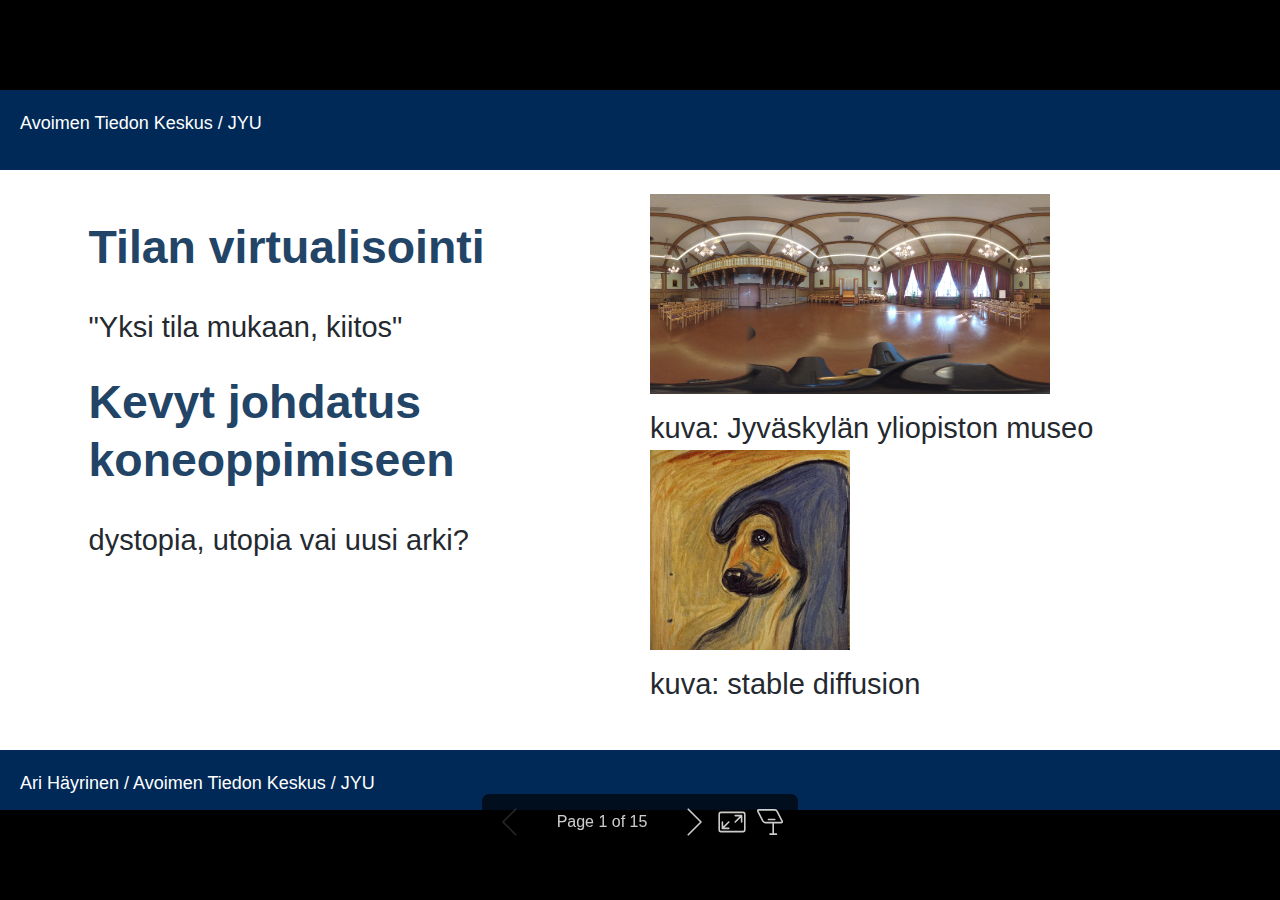
==== commit 717eee4d: "tilan virtualisointi viimeistelty" ====
--- a/kuoma_tilan_virtualisointi_ja_tekoaly/tilan_virtualisointi_ja _AI.html
+++ b/kuoma_tilan_virtualisointi_ja_tekoaly/tilan_virtualisointi_ja _AI.html
@@ -1,4 +1,4 @@
-<!DOCTYPE html><html lang="en-US"><head><meta charset="UTF-8"><meta name="viewport" content="width=device-width,height=device-height,initial-scale=1.0"><meta name="apple-mobile-web-app-capable" content="yes"><meta http-equiv="X-UA-Compatible" content="ie=edge"><meta property="og:type" content="website"><meta name="twitter:card" content="summary"><style>@media screen{body[data-bespoke-view=""] .bespoke-marp-parent>.bespoke-marp-osc>button,body[data-bespoke-view=next] .bespoke-marp-parent>.bespoke-marp-osc>button,body[data-bespoke-view=presenter] .bespoke-marp-presenter-container .bespoke-marp-presenter-info-container button,body[data-bespoke-view=presenter] .bespoke-marp-presenter-container .bespoke-marp-presenter-note-container button{-webkit-tap-highlight-color:transparent;-webkit-appearance:none;-moz-appearance:none;appearance:none;background-color:transparent;border:0;color:inherit;cursor:pointer;font-size:inherit;opacity:.8;outline:none;padding:0;transition:opacity .2s linear}body[data-bespoke-view=""] .bespoke-marp-parent>.bespoke-marp-osc>button:disabled,body[data-bespoke-view=next] .bespoke-marp-parent>.bespoke-marp-osc>button:disabled,body[data-bespoke-view=presenter] .bespoke-marp-presenter-container .bespoke-marp-presenter-info-container button:disabled,body[data-bespoke-view=presenter] .bespoke-marp-presenter-container .bespoke-marp-presenter-note-container button:disabled{cursor:not-allowed;opacity:.15!important}body[data-bespoke-view=""] .bespoke-marp-parent>.bespoke-marp-osc>button:hover,body[data-bespoke-view=next] .bespoke-marp-parent>.bespoke-marp-osc>button:hover,body[data-bespoke-view=presenter] .bespoke-marp-presenter-container .bespoke-marp-presenter-info-container button:hover,body[data-bespoke-view=presenter] .bespoke-marp-presenter-container .bespoke-marp-presenter-note-container button:hover{opacity:1}body[data-bespoke-view=""] .bespoke-marp-parent>.bespoke-marp-osc>button:hover:active,body[data-bespoke-view=next] .bespoke-marp-parent>.bespoke-marp-osc>button:hover:active,body[data-bespoke-view=presenter] .bespoke-marp-presenter-container .bespoke-marp-presenter-info-container button:hover:active,body[data-bespoke-view=presenter] .bespoke-marp-presenter-container .bespoke-marp-presenter-note-container button:hover:active{opacity:.6}body[data-bespoke-view=""] .bespoke-marp-parent>.bespoke-marp-osc>button:hover:not(:disabled),body[data-bespoke-view=next] .bespoke-marp-parent>.bespoke-marp-osc>button:hover:not(:disabled),body[data-bespoke-view=presenter] .bespoke-marp-presenter-container .bespoke-marp-presenter-info-container button:hover:not(:disabled),body[data-bespoke-view=presenter] .bespoke-marp-presenter-container .bespoke-marp-presenter-note-container button:hover:not(:disabled){transition:none}body[data-bespoke-view=""] .bespoke-marp-parent>.bespoke-marp-osc>button[data-bespoke-marp-osc=prev],body[data-bespoke-view=next] .bespoke-marp-parent>.bespoke-marp-osc>button[data-bespoke-marp-osc=prev],body[data-bespoke-view=presenter] .bespoke-marp-presenter-container .bespoke-marp-presenter-info-container button.bespoke-marp-presenter-info-page-prev{background:transparent url("[data-uri]") no-repeat 50%;background-size:contain;overflow:hidden;text-indent:100%;white-space:nowrap}body[data-bespoke-view=""] .bespoke-marp-parent>.bespoke-marp-osc>button[data-bespoke-marp-osc=next],body[data-bespoke-view=next] .bespoke-marp-parent>.bespoke-marp-osc>button[data-bespoke-marp-osc=next],body[data-bespoke-view=presenter] .bespoke-marp-presenter-container .bespoke-marp-presenter-info-container button.bespoke-marp-presenter-info-page-next{background:transparent url("[data-uri]") no-repeat 50%;background-size:contain;overflow:hidden;text-indent:100%;white-space:nowrap}body[data-bespoke-view=""] .bespoke-marp-parent>.bespoke-marp-osc>button[data-bespoke-marp-osc=fullscreen],body[data-bespoke-view=next] .bespoke-marp-parent>.bespoke-marp-osc>button[data-bespoke-marp-osc=fullscreen]{background:transparent url("[data-uri]") no-repeat 50%;background-size:contain;overflow:hidden;text-indent:100%;white-space:nowrap}body[data-bespoke-view=""] .bespoke-marp-parent>.bespoke-marp-osc>button.exit[data-bespoke-marp-osc=fullscreen],body[data-bespoke-view=next] .bespoke-marp-parent>.bespoke-marp-osc>button.exit[data-bespoke-marp-osc=fullscreen]{background-image:url("[data-uri]")}body[data-bespoke-view=""] .bespoke-marp-parent>.bespoke-marp-osc>button[data-bespoke-marp-osc=presenter],body[data-bespoke-view=next] .bespoke-marp-parent>.bespoke-marp-osc>button[data-bespoke-marp-osc=presenter]{background:transparent url("[data-uri]") no-repeat 50%;background-size:contain;overflow:hidden;text-indent:100%;white-space:nowrap}body[data-bespoke-view=presenter] .bespoke-marp-presenter-container .bespoke-marp-presenter-note-container button.bespoke-marp-presenter-note-bigger{background:transparent url("[data-uri]") no-repeat 50%;background-size:contain;overflow:hidden;text-indent:100%;white-space:nowrap}body[data-bespoke-view=presenter] .bespoke-marp-presenter-container .bespoke-marp-presenter-note-container button.bespoke-marp-presenter-note-smaller{background:transparent url("[data-uri]") no-repeat 50%;background-size:contain;overflow:hidden;text-indent:100%;white-space:nowrap}}.bespoke-marp-note,.bespoke-marp-osc,.bespoke-progress-parent{display:none;transition:none}@media screen{body,html{height:100%;margin:0}body{background:#000;overflow:hidden}svg.bespoke-marp-slide{content-visibility:hidden;opacity:0;pointer-events:none;z-index:-1}svg.bespoke-marp-slide.bespoke-marp-active{content-visibility:visible;opacity:1;pointer-events:auto;z-index:0}svg.bespoke-marp-slide.bespoke-marp-active.bespoke-marp-active-ready *{-webkit-animation-name:__bespoke_marp__!important;animation-name:__bespoke_marp__!important}@supports not (content-visibility:hidden){svg.bespoke-marp-slide[data-bespoke-marp-load=hideable]{display:none}svg.bespoke-marp-slide[data-bespoke-marp-load=hideable].bespoke-marp-active{display:block}}[data-bespoke-marp-fragment=inactive]{visibility:hidden}body[data-bespoke-view=""] .bespoke-marp-parent,body[data-bespoke-view=next] .bespoke-marp-parent{bottom:0;left:0;position:absolute;right:0;top:0}body[data-bespoke-view=""] .bespoke-marp-parent>.bespoke-marp-osc,body[data-bespoke-view=next] .bespoke-marp-parent>.bespoke-marp-osc{background:rgba(0,0,0,.65);border-radius:7px;bottom:50px;color:#fff;contain:paint;display:block;font-family:Helvetica,Arial,sans-serif;font-size:16px;left:50%;line-height:0;opacity:1;padding:12px;position:absolute;touch-action:manipulation;transform:translateX(-50%);transition:opacity .2s linear;-webkit-user-select:none;-moz-user-select:none;-ms-user-select:none;user-select:none;white-space:nowrap;will-change:transform;z-index:1}body[data-bespoke-view=""] .bespoke-marp-parent>.bespoke-marp-osc>*,body[data-bespoke-view=next] .bespoke-marp-parent>.bespoke-marp-osc>*{margin-left:6px}body[data-bespoke-view=""] .bespoke-marp-parent>.bespoke-marp-osc>:first-child,body[data-bespoke-view=next] .bespoke-marp-parent>.bespoke-marp-osc>:first-child{margin-left:0}body[data-bespoke-view=""] .bespoke-marp-parent>.bespoke-marp-osc>span,body[data-bespoke-view=next] .bespoke-marp-parent>.bespoke-marp-osc>span{opacity:.8}body[data-bespoke-view=""] .bespoke-marp-parent>.bespoke-marp-osc>span[data-bespoke-marp-osc=page],body[data-bespoke-view=next] .bespoke-marp-parent>.bespoke-marp-osc>span[data-bespoke-marp-osc=page]{display:inline-block;min-width:140px;text-align:center}body[data-bespoke-view=""] .bespoke-marp-parent>.bespoke-marp-osc>button[data-bespoke-marp-osc=fullscreen],body[data-bespoke-view=""] .bespoke-marp-parent>.bespoke-marp-osc>button[data-bespoke-marp-osc=next],body[data-bespoke-view=""] .bespoke-marp-parent>.bespoke-marp-osc>button[data-bespoke-marp-osc=presenter],body[data-bespoke-view=""] .bespoke-marp-parent>.bespoke-marp-osc>button[data-bespoke-marp-osc=prev],body[data-bespoke-view=next] .bespoke-marp-parent>.bespoke-marp-osc>button[data-bespoke-marp-osc=fullscreen],body[data-bespoke-view=next] .bespoke-marp-parent>.bespoke-marp-osc>button[data-bespoke-marp-osc=next],body[data-bespoke-view=next] .bespoke-marp-parent>.bespoke-marp-osc>button[data-bespoke-marp-osc=presenter],body[data-bespoke-view=next] .bespoke-marp-parent>.bespoke-marp-osc>button[data-bespoke-marp-osc=prev]{height:32px;line-height:32px;width:32px}body[data-bespoke-view=""] .bespoke-marp-parent.bespoke-marp-inactive,body[data-bespoke-view=next] .bespoke-marp-parent.bespoke-marp-inactive{cursor:none}body[data-bespoke-view=""] .bespoke-marp-parent.bespoke-marp-inactive>.bespoke-marp-osc,body[data-bespoke-view=next] .bespoke-marp-parent.bespoke-marp-inactive>.bespoke-marp-osc{opacity:0;pointer-events:none}body[data-bespoke-view=""] svg.bespoke-marp-slide,body[data-bespoke-view=next] svg.bespoke-marp-slide{height:100%;left:0;position:absolute;top:0;width:100%}body[data-bespoke-view=""] .bespoke-progress-parent{background:#222;display:flex;height:5px;width:100%}body[data-bespoke-view=""] .bespoke-progress-parent+.bespoke-marp-parent{top:5px}body[data-bespoke-view=""] .bespoke-progress-parent .bespoke-progress-bar{background:#0288d1;flex:0 0 0;transition:flex-basis .2s cubic-bezier(0,1,1,1)}body[data-bespoke-view=next]{background:transparent}body[data-bespoke-view=presenter]{background:#161616}body[data-bespoke-view=presenter] .bespoke-marp-presenter-container{display:grid;font-family:Helvetica,Arial,sans-serif;grid-template:"current dragbar next" minmax(140px,1fr) "current dragbar note" 2fr "info    dragbar note" 3em;grid-template-columns:minmax(3px,var(--bespoke-marp-presenter-split-ratio,66%)) 0 minmax(3px,1fr);height:100%;left:0;position:absolute;top:0;width:100%}body[data-bespoke-view=presenter] .bespoke-marp-presenter-container .bespoke-marp-parent{grid-area:current;overflow:hidden;position:relative}body[data-bespoke-view=presenter] .bespoke-marp-presenter-container .bespoke-marp-parent svg.bespoke-marp-slide{height:calc(100% - 40px);left:20px;pointer-events:none;position:absolute;top:20px;-webkit-user-select:none;-moz-user-select:none;-ms-user-select:none;user-select:none;width:calc(100% - 40px)}body[data-bespoke-view=presenter] .bespoke-marp-presenter-container .bespoke-marp-parent svg.bespoke-marp-slide.bespoke-marp-active{filter:drop-shadow(0 3px 10px rgba(0,0,0,.5))}body[data-bespoke-view=presenter] .bespoke-marp-presenter-container .bespoke-marp-presenter-dragbar-container{background:#0288d1;cursor:col-resize;grid-area:dragbar;margin-left:-3px;opacity:0;position:relative;transition:opacity .4s linear .1s;width:6px;z-index:10}body[data-bespoke-view=presenter] .bespoke-marp-presenter-container .bespoke-marp-presenter-dragbar-container:hover{opacity:1}body[data-bespoke-view=presenter] .bespoke-marp-presenter-container .bespoke-marp-presenter-dragbar-container.active{opacity:1;transition-delay:0s}body[data-bespoke-view=presenter] .bespoke-marp-presenter-container .bespoke-marp-presenter-next-container{background:#222;cursor:pointer;display:none;grid-area:next;overflow:hidden;position:relative}body[data-bespoke-view=presenter] .bespoke-marp-presenter-container .bespoke-marp-presenter-next-container.active{display:block}body[data-bespoke-view=presenter] .bespoke-marp-presenter-container .bespoke-marp-presenter-next-container iframe.bespoke-marp-presenter-next{background:transparent;border:0;display:block;filter:drop-shadow(0 3px 10px rgba(0,0,0,.5));height:calc(100% - 40px);left:20px;pointer-events:none;position:absolute;top:20px;-webkit-user-select:none;-moz-user-select:none;-ms-user-select:none;user-select:none;width:calc(100% - 40px)}body[data-bespoke-view=presenter] .bespoke-marp-presenter-container .bespoke-marp-presenter-note-container{background:#222;color:#eee;grid-area:note;position:relative;z-index:1}body[data-bespoke-view=presenter] .bespoke-marp-presenter-container .bespoke-marp-presenter-note-container button{height:1.5em;line-height:1.5em;width:1.5em}body[data-bespoke-view=presenter] .bespoke-marp-presenter-container .bespoke-marp-presenter-note-container .bespoke-marp-presenter-note-wrapper{bottom:0;display:block;left:0;position:absolute;right:0;top:0}body[data-bespoke-view=presenter] .bespoke-marp-presenter-container .bespoke-marp-presenter-note-container .bespoke-marp-presenter-note-buttons{background:rgba(0,0,0,.65);border-radius:4px;bottom:0;display:flex;gap:4px;margin:12px;opacity:0;padding:6px;pointer-events:none;position:absolute;right:0;transition:opacity .2s linear}body[data-bespoke-view=presenter] .bespoke-marp-presenter-container .bespoke-marp-presenter-note-container .bespoke-marp-presenter-note-buttons:focus-within,body[data-bespoke-view=presenter] .bespoke-marp-presenter-container .bespoke-marp-presenter-note-container .bespoke-marp-presenter-note-wrapper:focus-within+.bespoke-marp-presenter-note-buttons,body[data-bespoke-view=presenter] .bespoke-marp-presenter-container .bespoke-marp-presenter-note-container:hover .bespoke-marp-presenter-note-buttons{opacity:1;pointer-events:auto}body[data-bespoke-view=presenter] .bespoke-marp-presenter-container .bespoke-marp-presenter-note-container .bespoke-marp-note{word-wrap:break-word;box-sizing:border-box;font-size:calc(1.1em*var(--bespoke-marp-note-font-scale, 1));height:calc(100% - 40px);margin:20px;overflow:auto;padding-right:3px;scrollbar-color:hsla(0,0%,93%,.5) transparent;scrollbar-width:thin;white-space:pre-wrap;width:calc(100% - 40px)}body[data-bespoke-view=presenter] .bespoke-marp-presenter-container .bespoke-marp-presenter-note-container .bespoke-marp-note::-webkit-scrollbar{width:6px}body[data-bespoke-view=presenter] .bespoke-marp-presenter-container .bespoke-marp-presenter-note-container .bespoke-marp-note::-webkit-scrollbar-track{background:transparent}body[data-bespoke-view=presenter] .bespoke-marp-presenter-container .bespoke-marp-presenter-note-container .bespoke-marp-note::-webkit-scrollbar-thumb{background:hsla(0,0%,93%,.5);border-radius:6px}body[data-bespoke-view=presenter] .bespoke-marp-presenter-container .bespoke-marp-presenter-note-container .bespoke-marp-note:empty{pointer-events:none}body[data-bespoke-view=presenter] .bespoke-marp-presenter-container .bespoke-marp-presenter-note-container .bespoke-marp-note.active{display:block}body[data-bespoke-view=presenter] .bespoke-marp-presenter-container .bespoke-marp-presenter-note-container .bespoke-marp-note p:first-child{margin-top:0}body[data-bespoke-view=presenter] .bespoke-marp-presenter-container .bespoke-marp-presenter-note-container .bespoke-marp-note p:last-child{margin-bottom:0}body[data-bespoke-view=presenter] .bespoke-marp-presenter-container .bespoke-marp-presenter-info-container{align-items:center;box-sizing:border-box;color:#eee;display:flex;flex-wrap:nowrap;grid-area:info;justify-content:center;overflow:hidden;padding:0 10px}body[data-bespoke-view=presenter] .bespoke-marp-presenter-container .bespoke-marp-presenter-info-container .bespoke-marp-presenter-info-page,body[data-bespoke-view=presenter] .bespoke-marp-presenter-container .bespoke-marp-presenter-info-container .bespoke-marp-presenter-info-time,body[data-bespoke-view=presenter] .bespoke-marp-presenter-container .bespoke-marp-presenter-info-container .bespoke-marp-presenter-info-timer{box-sizing:border-box;display:block;padding:0 10px;white-space:nowrap;width:100%}body[data-bespoke-view=presenter] .bespoke-marp-presenter-container .bespoke-marp-presenter-info-container button{height:1.5em;line-height:1.5em;width:1.5em}body[data-bespoke-view=presenter] .bespoke-marp-presenter-container .bespoke-marp-presenter-info-container .bespoke-marp-presenter-info-page{order:2;text-align:center}body[data-bespoke-view=presenter] .bespoke-marp-presenter-container .bespoke-marp-presenter-info-container .bespoke-marp-presenter-info-page .bespoke-marp-presenter-info-page-text{display:inline-block;min-width:120px;text-align:center}body[data-bespoke-view=presenter] .bespoke-marp-presenter-container .bespoke-marp-presenter-info-container .bespoke-marp-presenter-info-time{color:#999;order:1;text-align:left}body[data-bespoke-view=presenter] .bespoke-marp-presenter-container .bespoke-marp-presenter-info-container .bespoke-marp-presenter-info-timer{color:#999;order:3;text-align:right}body[data-bespoke-view=presenter] .bespoke-marp-presenter-container .bespoke-marp-presenter-info-container .bespoke-marp-presenter-info-timer:hover{cursor:pointer}}@media print{.bespoke-marp-presenter-info-container,.bespoke-marp-presenter-next-container,.bespoke-marp-presenter-note-container{display:none}}</style><style>div#p>svg>foreignObject>section{width:1280px;height:720px;box-sizing:border-box;overflow:hidden;position:relative;scroll-snap-align:center center}div#p>svg>foreignObject>section:after{bottom:0;content:attr(data-marpit-pagination);padding:inherit;pointer-events:none;position:absolute;right:0}div#p>svg>foreignObject>section:not([data-marpit-pagination]):after{display:none}/* Normalization */div#p>svg>foreignObject>section h1{font-size:2em;margin:0.67em 0}div#p>svg>foreignObject>section video::-webkit-media-controls{will-change:transform}@page{size:1280px 720px;margin:0}@media print{body,html{background-color:#fff;margin:0;page-break-inside:avoid;break-inside:avoid-page}div#p>svg>foreignObject>section{page-break-before:always;break-before:page}div#p>svg>foreignObject>section,div#p>svg>foreignObject>section *{-webkit-print-color-adjust:exact!important;animation-delay:0s!important;animation-duration:0s!important;color-adjust:exact!important;transition:none!important}div#p>svg[data-marpit-svg]{display:block;height:100vh;width:100vw}}
+<!DOCTYPE html><html lang="en-US"><head><meta charset="UTF-8"><meta name="viewport" content="width=device-width,height=device-height,initial-scale=1.0"><meta name="apple-mobile-web-app-capable" content="yes"><meta http-equiv="X-UA-Compatible" content="ie=edge"><meta property="og:type" content="website"><meta name="twitter:card" content="summary"><style>@media screen{body[data-bespoke-view=""] .bespoke-marp-parent>.bespoke-marp-osc>button,body[data-bespoke-view=next] .bespoke-marp-parent>.bespoke-marp-osc>button,body[data-bespoke-view=presenter] .bespoke-marp-presenter-container .bespoke-marp-presenter-info-container button,body[data-bespoke-view=presenter] .bespoke-marp-presenter-container .bespoke-marp-presenter-note-container button{-webkit-tap-highlight-color:transparent;-webkit-appearance:none;appearance:none;background-color:transparent;border:0;color:inherit;cursor:pointer;font-size:inherit;opacity:.8;outline:none;padding:0;transition:opacity .2s linear}body[data-bespoke-view=""] .bespoke-marp-parent>.bespoke-marp-osc>button:disabled,body[data-bespoke-view=next] .bespoke-marp-parent>.bespoke-marp-osc>button:disabled,body[data-bespoke-view=presenter] .bespoke-marp-presenter-container .bespoke-marp-presenter-info-container button:disabled,body[data-bespoke-view=presenter] .bespoke-marp-presenter-container .bespoke-marp-presenter-note-container button:disabled{cursor:not-allowed;opacity:.15!important}body[data-bespoke-view=""] .bespoke-marp-parent>.bespoke-marp-osc>button:hover,body[data-bespoke-view=next] .bespoke-marp-parent>.bespoke-marp-osc>button:hover,body[data-bespoke-view=presenter] .bespoke-marp-presenter-container .bespoke-marp-presenter-info-container button:hover,body[data-bespoke-view=presenter] .bespoke-marp-presenter-container .bespoke-marp-presenter-note-container button:hover{opacity:1}body[data-bespoke-view=""] .bespoke-marp-parent>.bespoke-marp-osc>button:hover:active,body[data-bespoke-view=next] .bespoke-marp-parent>.bespoke-marp-osc>button:hover:active,body[data-bespoke-view=presenter] .bespoke-marp-presenter-container .bespoke-marp-presenter-info-container button:hover:active,body[data-bespoke-view=presenter] .bespoke-marp-presenter-container .bespoke-marp-presenter-note-container button:hover:active{opacity:.6}body[data-bespoke-view=""] .bespoke-marp-parent>.bespoke-marp-osc>button:hover:not(:disabled),body[data-bespoke-view=next] .bespoke-marp-parent>.bespoke-marp-osc>button:hover:not(:disabled),body[data-bespoke-view=presenter] .bespoke-marp-presenter-container .bespoke-marp-presenter-info-container button:hover:not(:disabled),body[data-bespoke-view=presenter] .bespoke-marp-presenter-container .bespoke-marp-presenter-note-container button:hover:not(:disabled){transition:none}body[data-bespoke-view=""] .bespoke-marp-parent>.bespoke-marp-osc>button[data-bespoke-marp-osc=prev],body[data-bespoke-view=next] .bespoke-marp-parent>.bespoke-marp-osc>button[data-bespoke-marp-osc=prev],body[data-bespoke-view=presenter] .bespoke-marp-presenter-container .bespoke-marp-presenter-info-container button.bespoke-marp-presenter-info-page-prev{background:transparent url("[data-uri]") no-repeat 50%;background-size:contain;overflow:hidden;text-indent:100%;white-space:nowrap}body[data-bespoke-view=""] .bespoke-marp-parent>.bespoke-marp-osc>button[data-bespoke-marp-osc=next],body[data-bespoke-view=next] .bespoke-marp-parent>.bespoke-marp-osc>button[data-bespoke-marp-osc=next],body[data-bespoke-view=presenter] .bespoke-marp-presenter-container .bespoke-marp-presenter-info-container button.bespoke-marp-presenter-info-page-next{background:transparent url("[data-uri]") no-repeat 50%;background-size:contain;overflow:hidden;text-indent:100%;white-space:nowrap}body[data-bespoke-view=""] .bespoke-marp-parent>.bespoke-marp-osc>button[data-bespoke-marp-osc=fullscreen],body[data-bespoke-view=next] .bespoke-marp-parent>.bespoke-marp-osc>button[data-bespoke-marp-osc=fullscreen]{background:transparent url("[data-uri]") no-repeat 50%;background-size:contain;overflow:hidden;text-indent:100%;white-space:nowrap}body[data-bespoke-view=""] .bespoke-marp-parent>.bespoke-marp-osc>button.exit[data-bespoke-marp-osc=fullscreen],body[data-bespoke-view=next] .bespoke-marp-parent>.bespoke-marp-osc>button.exit[data-bespoke-marp-osc=fullscreen]{background-image:url("[data-uri]")}body[data-bespoke-view=""] .bespoke-marp-parent>.bespoke-marp-osc>button[data-bespoke-marp-osc=presenter],body[data-bespoke-view=next] .bespoke-marp-parent>.bespoke-marp-osc>button[data-bespoke-marp-osc=presenter]{background:transparent url("[data-uri]") no-repeat 50%;background-size:contain;overflow:hidden;text-indent:100%;white-space:nowrap}body[data-bespoke-view=presenter] .bespoke-marp-presenter-container .bespoke-marp-presenter-note-container button.bespoke-marp-presenter-note-bigger{background:transparent url("[data-uri]") no-repeat 50%;background-size:contain;overflow:hidden;text-indent:100%;white-space:nowrap}body[data-bespoke-view=presenter] .bespoke-marp-presenter-container .bespoke-marp-presenter-note-container button.bespoke-marp-presenter-note-smaller{background:transparent url("[data-uri]") no-repeat 50%;background-size:contain;overflow:hidden;text-indent:100%;white-space:nowrap}}@keyframes __bespoke_marp_transition_reduced_outgoing__{0%{opacity:1}to{opacity:0}}@keyframes __bespoke_marp_transition_reduced_incoming__{0%{mix-blend-mode:plus-lighter;opacity:0}to{mix-blend-mode:plus-lighter;opacity:1}}.bespoke-marp-note,.bespoke-marp-osc,.bespoke-progress-parent{display:none;transition:none}@media screen{::view-transition-group(*){animation-duration:var(--marp-bespoke-transition-animation-duration,.5s);animation-timing-function:ease}::view-transition-new(*),::view-transition-old(*){animation-delay:0s;animation-direction:var(--marp-bespoke-transition-animation-direction,normal);animation-duration:var(--marp-bespoke-transition-animation-duration,.5s);animation-fill-mode:both;animation-name:var(--marp-bespoke-transition-animation-name,var(--marp-bespoke-transition-animation-name-fallback,__bespoke_marp_transition_no_animation__));mix-blend-mode:normal}::view-transition-old(*){--marp-bespoke-transition-animation-name-fallback:__bespoke_marp_transition_reduced_outgoing__;animation-timing-function:ease}::view-transition-new(*){--marp-bespoke-transition-animation-name-fallback:__bespoke_marp_transition_reduced_incoming__;animation-timing-function:ease}::view-transition-new(root),::view-transition-old(root){animation-timing-function:linear}::view-transition-new(__bespoke_marp_transition_osc__),::view-transition-old(__bespoke_marp_transition_osc__){animation-duration:0s!important;animation-name:__bespoke_marp_transition_osc__!important}::view-transition-new(__bespoke_marp_transition_osc__){opacity:0!important}.bespoke-marp-transition-warming-up::view-transition-group(*),.bespoke-marp-transition-warming-up::view-transition-new(*),.bespoke-marp-transition-warming-up::view-transition-old(*){animation-play-state:paused!important}body,html{height:100%;margin:0}body{background:#000;overflow:hidden}svg.bespoke-marp-slide{content-visibility:hidden;opacity:0;pointer-events:none;z-index:-1}svg.bespoke-marp-slide:not(.bespoke-marp-active) *{view-transition-name:none!important}svg.bespoke-marp-slide.bespoke-marp-active{content-visibility:visible;opacity:1;pointer-events:auto;z-index:0}svg.bespoke-marp-slide.bespoke-marp-active.bespoke-marp-active-ready *{animation-name:__bespoke_marp__!important}@supports not (content-visibility:hidden){svg.bespoke-marp-slide[data-bespoke-marp-load=hideable]{display:none}svg.bespoke-marp-slide[data-bespoke-marp-load=hideable].bespoke-marp-active{display:block}}}@media screen and (prefers-reduced-motion:reduce){svg.bespoke-marp-slide *{view-transition-name:none!important}}@media screen{[data-bespoke-marp-fragment=inactive]{visibility:hidden}body[data-bespoke-view=""] .bespoke-marp-parent,body[data-bespoke-view=next] .bespoke-marp-parent{bottom:0;left:0;position:absolute;right:0;top:0}body[data-bespoke-view=""] .bespoke-marp-parent>.bespoke-marp-osc,body[data-bespoke-view=next] .bespoke-marp-parent>.bespoke-marp-osc{view-transition-name:__bespoke_marp_transition_osc__;background:rgba(0,0,0,.65);border-radius:7px;bottom:50px;color:#fff;contain:paint;display:block;font-family:Helvetica,Arial,sans-serif;font-size:16px;left:50%;line-height:0;opacity:1;padding:12px;position:absolute;touch-action:manipulation;transform:translateX(-50%);transition:opacity .2s linear;-webkit-user-select:none;user-select:none;white-space:nowrap;will-change:transform;z-index:1}body[data-bespoke-view=""] .bespoke-marp-parent>.bespoke-marp-osc>*,body[data-bespoke-view=next] .bespoke-marp-parent>.bespoke-marp-osc>*{margin-left:6px}body[data-bespoke-view=""] .bespoke-marp-parent>.bespoke-marp-osc>:first-child,body[data-bespoke-view=next] .bespoke-marp-parent>.bespoke-marp-osc>:first-child{margin-left:0}body[data-bespoke-view=""] .bespoke-marp-parent>.bespoke-marp-osc>span,body[data-bespoke-view=next] .bespoke-marp-parent>.bespoke-marp-osc>span{opacity:.8}body[data-bespoke-view=""] .bespoke-marp-parent>.bespoke-marp-osc>span[data-bespoke-marp-osc=page],body[data-bespoke-view=next] .bespoke-marp-parent>.bespoke-marp-osc>span[data-bespoke-marp-osc=page]{display:inline-block;min-width:140px;text-align:center}body[data-bespoke-view=""] .bespoke-marp-parent>.bespoke-marp-osc>button[data-bespoke-marp-osc=fullscreen],body[data-bespoke-view=""] .bespoke-marp-parent>.bespoke-marp-osc>button[data-bespoke-marp-osc=next],body[data-bespoke-view=""] .bespoke-marp-parent>.bespoke-marp-osc>button[data-bespoke-marp-osc=presenter],body[data-bespoke-view=""] .bespoke-marp-parent>.bespoke-marp-osc>button[data-bespoke-marp-osc=prev],body[data-bespoke-view=next] .bespoke-marp-parent>.bespoke-marp-osc>button[data-bespoke-marp-osc=fullscreen],body[data-bespoke-view=next] .bespoke-marp-parent>.bespoke-marp-osc>button[data-bespoke-marp-osc=next],body[data-bespoke-view=next] .bespoke-marp-parent>.bespoke-marp-osc>button[data-bespoke-marp-osc=presenter],body[data-bespoke-view=next] .bespoke-marp-parent>.bespoke-marp-osc>button[data-bespoke-marp-osc=prev]{height:32px;line-height:32px;width:32px}body[data-bespoke-view=""] .bespoke-marp-parent.bespoke-marp-inactive,body[data-bespoke-view=next] .bespoke-marp-parent.bespoke-marp-inactive{cursor:none}body[data-bespoke-view=""] .bespoke-marp-parent.bespoke-marp-inactive>.bespoke-marp-osc,body[data-bespoke-view=next] .bespoke-marp-parent.bespoke-marp-inactive>.bespoke-marp-osc{opacity:0;pointer-events:none}body[data-bespoke-view=""] svg.bespoke-marp-slide,body[data-bespoke-view=next] svg.bespoke-marp-slide{height:100%;left:0;position:absolute;top:0;width:100%}body[data-bespoke-view=""] .bespoke-progress-parent{background:#222;display:flex;height:5px;width:100%}body[data-bespoke-view=""] .bespoke-progress-parent+.bespoke-marp-parent{top:5px}body[data-bespoke-view=""] .bespoke-progress-parent .bespoke-progress-bar{background:#0288d1;flex:0 0 0;transition:flex-basis .2s cubic-bezier(0,1,1,1)}body[data-bespoke-view=next]{background:transparent}body[data-bespoke-view=presenter]{background:#161616}body[data-bespoke-view=presenter] .bespoke-marp-presenter-container{display:grid;font-family:Helvetica,Arial,sans-serif;grid-template:"current dragbar next" minmax(140px,1fr) "current dragbar note" 2fr "info    dragbar note" 3em;grid-template-columns:minmax(3px,var(--bespoke-marp-presenter-split-ratio,66%)) 0 minmax(3px,1fr);height:100%;left:0;position:absolute;top:0;width:100%}body[data-bespoke-view=presenter] .bespoke-marp-presenter-container .bespoke-marp-parent{grid-area:current;overflow:hidden;position:relative}body[data-bespoke-view=presenter] .bespoke-marp-presenter-container .bespoke-marp-parent svg.bespoke-marp-slide{height:calc(100% - 40px);left:20px;pointer-events:none;position:absolute;top:20px;-webkit-user-select:none;user-select:none;width:calc(100% - 40px)}body[data-bespoke-view=presenter] .bespoke-marp-presenter-container .bespoke-marp-parent svg.bespoke-marp-slide.bespoke-marp-active{filter:drop-shadow(0 3px 10px rgba(0,0,0,.5))}body[data-bespoke-view=presenter] .bespoke-marp-presenter-container .bespoke-marp-presenter-dragbar-container{background:#0288d1;cursor:col-resize;grid-area:dragbar;margin-left:-3px;opacity:0;position:relative;transition:opacity .4s linear .1s;width:6px;z-index:10}body[data-bespoke-view=presenter] .bespoke-marp-presenter-container .bespoke-marp-presenter-dragbar-container:hover{opacity:1}body[data-bespoke-view=presenter] .bespoke-marp-presenter-container .bespoke-marp-presenter-dragbar-container.active{opacity:1;transition-delay:0s}body[data-bespoke-view=presenter] .bespoke-marp-presenter-container .bespoke-marp-presenter-next-container{background:#222;cursor:pointer;display:none;grid-area:next;overflow:hidden;position:relative}body[data-bespoke-view=presenter] .bespoke-marp-presenter-container .bespoke-marp-presenter-next-container.active{display:block}body[data-bespoke-view=presenter] .bespoke-marp-presenter-container .bespoke-marp-presenter-next-container iframe.bespoke-marp-presenter-next{background:transparent;border:0;display:block;filter:drop-shadow(0 3px 10px rgba(0,0,0,.5));height:calc(100% - 40px);left:20px;pointer-events:none;position:absolute;top:20px;-webkit-user-select:none;user-select:none;width:calc(100% - 40px)}body[data-bespoke-view=presenter] .bespoke-marp-presenter-container .bespoke-marp-presenter-note-container{background:#222;color:#eee;grid-area:note;position:relative;z-index:1}body[data-bespoke-view=presenter] .bespoke-marp-presenter-container .bespoke-marp-presenter-note-container button{height:1.5em;line-height:1.5em;width:1.5em}body[data-bespoke-view=presenter] .bespoke-marp-presenter-container .bespoke-marp-presenter-note-container .bespoke-marp-presenter-note-wrapper{bottom:0;display:block;left:0;position:absolute;right:0;top:0}body[data-bespoke-view=presenter] .bespoke-marp-presenter-container .bespoke-marp-presenter-note-container .bespoke-marp-presenter-note-buttons{background:rgba(0,0,0,.65);border-radius:4px;bottom:0;display:flex;gap:4px;margin:12px;opacity:0;padding:6px;pointer-events:none;position:absolute;right:0;transition:opacity .2s linear}}@media screen{body[data-bespoke-view=presenter] .bespoke-marp-presenter-container .bespoke-marp-presenter-note-container .bespoke-marp-presenter-note-buttons:focus-within,body[data-bespoke-view=presenter] .bespoke-marp-presenter-container .bespoke-marp-presenter-note-container .bespoke-marp-presenter-note-wrapper:focus-within+.bespoke-marp-presenter-note-buttons,body[data-bespoke-view=presenter] .bespoke-marp-presenter-container .bespoke-marp-presenter-note-container:hover .bespoke-marp-presenter-note-buttons{opacity:1;pointer-events:auto}body[data-bespoke-view=presenter] .bespoke-marp-presenter-container .bespoke-marp-presenter-note-container .bespoke-marp-note{word-wrap:break-word;box-sizing:border-box;font-size:calc(1.1em*var(--bespoke-marp-note-font-scale, 1));height:calc(100% - 40px);margin:20px;overflow:auto;padding-right:3px;scrollbar-color:hsla(0,0%,93%,.5) transparent;scrollbar-width:thin;white-space:pre-wrap;width:calc(100% - 40px)}body[data-bespoke-view=presenter] .bespoke-marp-presenter-container .bespoke-marp-presenter-note-container .bespoke-marp-note::-webkit-scrollbar{width:6px}body[data-bespoke-view=presenter] .bespoke-marp-presenter-container .bespoke-marp-presenter-note-container .bespoke-marp-note::-webkit-scrollbar-track{background:transparent}body[data-bespoke-view=presenter] .bespoke-marp-presenter-container .bespoke-marp-presenter-note-container .bespoke-marp-note::-webkit-scrollbar-thumb{background:hsla(0,0%,93%,.5);border-radius:6px}body[data-bespoke-view=presenter] .bespoke-marp-presenter-container .bespoke-marp-presenter-note-container .bespoke-marp-note:empty{pointer-events:none}body[data-bespoke-view=presenter] .bespoke-marp-presenter-container .bespoke-marp-presenter-note-container .bespoke-marp-note.active{display:block}body[data-bespoke-view=presenter] .bespoke-marp-presenter-container .bespoke-marp-presenter-note-container .bespoke-marp-note p:first-child{margin-top:0}body[data-bespoke-view=presenter] .bespoke-marp-presenter-container .bespoke-marp-presenter-note-container .bespoke-marp-note p:last-child{margin-bottom:0}body[data-bespoke-view=presenter] .bespoke-marp-presenter-container .bespoke-marp-presenter-info-container{align-items:center;box-sizing:border-box;color:#eee;display:flex;flex-wrap:nowrap;grid-area:info;justify-content:center;overflow:hidden;padding:0 10px}body[data-bespoke-view=presenter] .bespoke-marp-presenter-container .bespoke-marp-presenter-info-container .bespoke-marp-presenter-info-page,body[data-bespoke-view=presenter] .bespoke-marp-presenter-container .bespoke-marp-presenter-info-container .bespoke-marp-presenter-info-time,body[data-bespoke-view=presenter] .bespoke-marp-presenter-container .bespoke-marp-presenter-info-container .bespoke-marp-presenter-info-timer{box-sizing:border-box;display:block;padding:0 10px;white-space:nowrap;width:100%}body[data-bespoke-view=presenter] .bespoke-marp-presenter-container .bespoke-marp-presenter-info-container button{height:1.5em;line-height:1.5em;width:1.5em}body[data-bespoke-view=presenter] .bespoke-marp-presenter-container .bespoke-marp-presenter-info-container .bespoke-marp-presenter-info-page{order:2;text-align:center}body[data-bespoke-view=presenter] .bespoke-marp-presenter-container .bespoke-marp-presenter-info-container .bespoke-marp-presenter-info-page .bespoke-marp-presenter-info-page-text{display:inline-block;min-width:120px;text-align:center}body[data-bespoke-view=presenter] .bespoke-marp-presenter-container .bespoke-marp-presenter-info-container .bespoke-marp-presenter-info-time{color:#999;order:1;text-align:left}body[data-bespoke-view=presenter] .bespoke-marp-presenter-container .bespoke-marp-presenter-info-container .bespoke-marp-presenter-info-timer{color:#999;order:3;text-align:right}body[data-bespoke-view=presenter] .bespoke-marp-presenter-container .bespoke-marp-presenter-info-container .bespoke-marp-presenter-info-timer:hover{cursor:pointer}}@media print{.bespoke-marp-presenter-info-container,.bespoke-marp-presenter-next-container,.bespoke-marp-presenter-note-container{display:none}}</style><style>div#p>svg>foreignObject>section{width:1280px;height:720px;box-sizing:border-box;overflow:hidden;position:relative;scroll-snap-align:center center}div#p>svg>foreignObject>section:after{bottom:0;content:attr(data-marpit-pagination);padding:inherit;pointer-events:none;position:absolute;right:0}div#p>svg>foreignObject>section:not([data-marpit-pagination]):after{display:none}/* Normalization */div#p>svg>foreignObject>section :is(h1,marp-h1){font-size:2em;margin:0.67em 0}div#p>svg>foreignObject>section video::-webkit-media-controls{will-change:transform}@page{size:1280px 720px;margin:0}@media print{body,html{background-color:#fff;margin:0;page-break-inside:avoid;break-inside:avoid-page}div#p>svg>foreignObject>section{page-break-before:always;break-before:page}div#p>svg>foreignObject>section,div#p>svg>foreignObject>section *{-webkit-print-color-adjust:exact!important;animation-delay:0s!important;animation-duration:0s!important;color-adjust:exact!important;transition:none!important}div#p>svg[data-marpit-svg]{display:block;height:100vh;width:100vw}}
 /*!
  * Marp default theme.
  *
@@ -8,8 +8,8 @@
  * @auto-scaling true
  * @size 16:9 1280px 720px
  * @size 4:3 960px 720px
- */div#p>svg>foreignObject>section{-ms-text-size-adjust:100%;-webkit-text-size-adjust:100%;word-wrap:break-word;background-color:#fff;color:#24292f;font-family:-apple-system,BlinkMacSystemFont,Segoe UI,Helvetica,Arial,sans-serif,Apple Color Emoji,Segoe UI Emoji;font-size:16px;line-height:1.5;margin:0}div#p>svg>foreignObject>section{--marpit-root-font-size:16px}div#p>svg>foreignObject>section h1:hover .anchor .octicon-link:before,div#p>svg>foreignObject>section h2:hover .anchor .octicon-link:before,div#p>svg>foreignObject>section h3:hover .anchor .octicon-link:before,div#p>svg>foreignObject>section h4:hover .anchor .octicon-link:before,div#p>svg>foreignObject>section h5:hover .anchor .octicon-link:before,div#p>svg>foreignObject>section h6:hover .anchor .octicon-link:before{background-color:currentColor;content:" ";display:inline-block;height:16px;-webkit-mask-image:url('data:image/svg+xml;charset=utf-8,<svg xmlns="http://www.w3.org/2000/svg" viewBox="0 0 16 16" aria-hidden="true"><path fill-rule="evenodd" d="M7.775 3.275a.75.75 0 0 0 1.06 1.06l1.25-1.25a2 2 0 1 1 2.83 2.83l-2.5 2.5a2 2 0 0 1-2.83 0 .75.75 0 0 0-1.06 1.06 3.5 3.5 0 0 0 4.95 0l2.5-2.5a3.5 3.5 0 0 0-4.95-4.95l-1.25 1.25zm-4.69 9.64a2 2 0 0 1 0-2.83l2.5-2.5a2 2 0 0 1 2.83 0 .75.75 0 0 0 1.06-1.06 3.5 3.5 0 0 0-4.95 0l-2.5 2.5a3.5 3.5 0 0 0 4.95 4.95l1.25-1.25a.75.75 0 0 0-1.06-1.06l-1.25 1.25a2 2 0 0 1-2.83 0z"/></svg>');mask-image:url('data:image/svg+xml;charset=utf-8,<svg xmlns="http://www.w3.org/2000/svg" viewBox="0 0 16 16" aria-hidden="true"><path fill-rule="evenodd" d="M7.775 3.275a.75.75 0 0 0 1.06 1.06l1.25-1.25a2 2 0 1 1 2.83 2.83l-2.5 2.5a2 2 0 0 1-2.83 0 .75.75 0 0 0-1.06 1.06 3.5 3.5 0 0 0 4.95 0l2.5-2.5a3.5 3.5 0 0 0-4.95-4.95l-1.25 1.25zm-4.69 9.64a2 2 0 0 1 0-2.83l2.5-2.5a2 2 0 0 1 2.83 0 .75.75 0 0 0 1.06-1.06 3.5 3.5 0 0 0-4.95 0l-2.5 2.5a3.5 3.5 0 0 0 4.95 4.95l1.25-1.25a.75.75 0 0 0-1.06-1.06l-1.25 1.25a2 2 0 0 1-2.83 0z"/></svg>');width:16px}div#p>svg>foreignObject>section details,div#p>svg>foreignObject>section figcaption,div#p>svg>foreignObject>section figure{display:block}div#p>svg>foreignObject>section summary{display:list-item}div#p>svg>foreignObject>section [hidden]{display:none!important}div#p>svg>foreignObject>section a{background-color:transparent;color:#0969da;text-decoration:none}div#p>svg>foreignObject>section a:active,div#p>svg>foreignObject>section a:hover{outline-width:0}div#p>svg>foreignObject>section abbr[title]{border-bottom:none;-webkit-text-decoration:underline dotted;text-decoration:underline dotted}div#p>svg>foreignObject>section b,div#p>svg>foreignObject>section strong{font-weight:600}div#p>svg>foreignObject>section dfn{font-style:italic}div#p>svg>foreignObject>section h1{border-bottom:1px solid #d8dee4;font-size:2em;font-weight:600;margin:.67em 0;padding-bottom:.3em}div#p>svg>foreignObject>section mark{background-color:#fff8c5;color:#24292f}div#p>svg>foreignObject>section small{font-size:90%}div#p>svg>foreignObject>section sub,div#p>svg>foreignObject>section sup{font-size:75%;line-height:0;position:relative;vertical-align:baseline}div#p>svg>foreignObject>section sub{bottom:-.25em}div#p>svg>foreignObject>section sup{top:-.5em}div#p>svg>foreignObject>section img{background-color:#fff;border-style:none;box-sizing:content-box;max-width:100%}div#p>svg>foreignObject>section code,div#p>svg>foreignObject>section kbd,div#p>svg>foreignObject>section pre,div#p>svg>foreignObject>section samp{font-family:monospace,monospace;font-size:1em}div#p>svg>foreignObject>section figure{margin:1em 40px}div#p>svg>foreignObject>section hr{background:transparent;background-color:#d0d7de;border:0;box-sizing:content-box;height:.25em;margin:24px 0;overflow:hidden;padding:0}div#p>svg>foreignObject>section input{font:inherit;font-family:inherit;font-size:inherit;line-height:inherit;margin:0;overflow:visible}div#p>svg>foreignObject>section [type=button],div#p>svg>foreignObject>section [type=reset],div#p>svg>foreignObject>section [type=submit]{-webkit-appearance:button}div#p>svg>foreignObject>section [type=button]::-moz-focus-inner,div#p>svg>foreignObject>section [type=reset]::-moz-focus-inner,div#p>svg>foreignObject>section [type=submit]::-moz-focus-inner{border-style:none;padding:0}div#p>svg>foreignObject>section [type=button]:-moz-focusring,div#p>svg>foreignObject>section [type=reset]:-moz-focusring,div#p>svg>foreignObject>section [type=submit]:-moz-focusring{outline:1px dotted ButtonText}div#p>svg>foreignObject>section [type=checkbox],div#p>svg>foreignObject>section [type=radio]{box-sizing:border-box;padding:0}div#p>svg>foreignObject>section [type=number]::-webkit-inner-spin-button,div#p>svg>foreignObject>section [type=number]::-webkit-outer-spin-button{height:auto}div#p>svg>foreignObject>section [type=search]{-webkit-appearance:textfield;outline-offset:-2px}div#p>svg>foreignObject>section [type=search]::-webkit-search-cancel-button,div#p>svg>foreignObject>section [type=search]::-webkit-search-decoration{-webkit-appearance:none}div#p>svg>foreignObject>section ::-webkit-input-placeholder{color:inherit;opacity:.54}div#p>svg>foreignObject>section ::-webkit-file-upload-button{-webkit-appearance:button;font:inherit}div#p>svg>foreignObject>section a:hover{text-decoration:underline}div#p>svg>foreignObject>section hr:after,div#p>svg>foreignObject>section hr:before{content:"";display:table}div#p>svg>foreignObject>section hr:after{clear:both}div#p>svg>foreignObject>section table{border-collapse:collapse;border-spacing:0;display:block;max-width:100%;overflow:auto;width:-webkit-max-content;width:-moz-max-content;width:max-content}div#p>svg>foreignObject>section td,div#p>svg>foreignObject>section th{padding:0}div#p>svg>foreignObject>section details summary{cursor:pointer}div#p>svg>foreignObject>section details:not([open])>:not(summary){display:none!important}div#p>svg>foreignObject>section kbd{background-color:#f6f8fa;border:1px solid rgba(175,184,193,.2);border-radius:6px;box-shadow:inset 0 -1px 0 rgba(175,184,193,.2);color:#24292f;display:inline-block;font:11px ui-monospace,SFMono-Regular,SF Mono,Menlo,Consolas,Liberation Mono,monospace;line-height:10px;padding:3px 5px;vertical-align:middle}div#p>svg>foreignObject>section h1,div#p>svg>foreignObject>section h2,div#p>svg>foreignObject>section h3,div#p>svg>foreignObject>section h4,div#p>svg>foreignObject>section h5,div#p>svg>foreignObject>section h6{font-weight:600;line-height:1.25;margin-bottom:16px;margin-top:24px}div#p>svg>foreignObject>section h2{border-bottom:1px solid #d8dee4;font-size:1.5em;font-weight:600;padding-bottom:.3em}div#p>svg>foreignObject>section h3{font-size:1.25em;font-weight:600}div#p>svg>foreignObject>section h4{font-size:1em;font-weight:600}div#p>svg>foreignObject>section h5{font-size:.875em;font-weight:600}div#p>svg>foreignObject>section h6{color:#57606a;font-size:.85em;font-weight:600}div#p>svg>foreignObject>section p{margin-bottom:10px;margin-top:0}div#p>svg>foreignObject>section blockquote{border-left:.25em solid #d0d7de;color:#57606a;margin:0;padding:0 1em}div#p>svg>foreignObject>section ol,div#p>svg>foreignObject>section ul{margin-bottom:0;margin-top:0;padding-left:2em}div#p>svg>foreignObject>section ol ol,div#p>svg>foreignObject>section ul ol{list-style-type:lower-roman}div#p>svg>foreignObject>section ol ol ol,div#p>svg>foreignObject>section ol ul ol,div#p>svg>foreignObject>section ul ol ol,div#p>svg>foreignObject>section ul ul ol{list-style-type:lower-alpha}div#p>svg>foreignObject>section dd{margin-left:0}div#p>svg>foreignObject>section code,div#p>svg>foreignObject>section pre,div#p>svg>foreignObject>section tt{font-family:ui-monospace,SFMono-Regular,SF Mono,Menlo,Consolas,Liberation Mono,monospace;font-size:12px}div#p>svg>foreignObject>section pre{word-wrap:normal;margin-bottom:0;margin-top:0}div#p>svg>foreignObject>section .octicon{fill:currentColor;display:inline-block;overflow:visible!important;vertical-align:text-bottom}div#p>svg>foreignObject>section ::-moz-placeholder{color:#6e7781;opacity:1}div#p>svg>foreignObject>section :-ms-input-placeholder{color:#6e7781;opacity:1}div#p>svg>foreignObject>section ::placeholder{color:#6e7781;opacity:1}div#p>svg>foreignObject>section input::-webkit-inner-spin-button,div#p>svg>foreignObject>section input::-webkit-outer-spin-button{-webkit-appearance:none;appearance:none;margin:0}div#p>svg>foreignObject>section .pl-c{color:#6e7781}div#p>svg>foreignObject>section .pl-c1,div#p>svg>foreignObject>section .pl-s .pl-v{color:#0550ae}div#p>svg>foreignObject>section .pl-e,div#p>svg>foreignObject>section .pl-en{color:#8250df}div#p>svg>foreignObject>section .pl-s .pl-s1,div#p>svg>foreignObject>section .pl-smi{color:#24292f}div#p>svg>foreignObject>section .pl-ent{color:#116329}div#p>svg>foreignObject>section .pl-k{color:#cf222e}div#p>svg>foreignObject>section .pl-pds,div#p>svg>foreignObject>section .pl-s,div#p>svg>foreignObject>section .pl-s .pl-pse .pl-s1,div#p>svg>foreignObject>section .pl-sr,div#p>svg>foreignObject>section .pl-sr .pl-cce,div#p>svg>foreignObject>section .pl-sr .pl-sra,div#p>svg>foreignObject>section .pl-sr .pl-sre{color:#0a3069}div#p>svg>foreignObject>section .pl-smw,div#p>svg>foreignObject>section .pl-v{color:#953800}div#p>svg>foreignObject>section .pl-bu{color:#82071e}div#p>svg>foreignObject>section .pl-ii{background-color:#82071e;color:#f6f8fa}div#p>svg>foreignObject>section .pl-c2{background-color:#cf222e;color:#f6f8fa}div#p>svg>foreignObject>section .pl-sr .pl-cce{color:#116329;font-weight:700}div#p>svg>foreignObject>section .pl-ml{color:#3b2300}div#p>svg>foreignObject>section .pl-mh,div#p>svg>foreignObject>section .pl-mh .pl-en,div#p>svg>foreignObject>section .pl-ms{color:#0550ae;font-weight:700}div#p>svg>foreignObject>section .pl-mi{color:#24292f;font-style:italic}div#p>svg>foreignObject>section .pl-mb{color:#24292f;font-weight:700}div#p>svg>foreignObject>section .pl-md{background-color:#ffebe9;color:#82071e}div#p>svg>foreignObject>section .pl-mi1{background-color:#dafbe1;color:#116329}div#p>svg>foreignObject>section .pl-mc{background-color:#ffd8b5;color:#953800}div#p>svg>foreignObject>section .pl-mi2{background-color:#0550ae;color:#eaeef2}div#p>svg>foreignObject>section .pl-mdr{color:#8250df;font-weight:700}div#p>svg>foreignObject>section .pl-ba{color:#57606a}div#p>svg>foreignObject>section .pl-sg{color:#8c959f}div#p>svg>foreignObject>section .pl-corl{color:#0a3069;text-decoration:underline}div#p>svg>foreignObject>section [data-catalyst]{display:block}div#p>svg>foreignObject>section g-emoji{font-family:Apple Color Emoji,Segoe UI Emoji,Segoe UI Symbol;font-size:1em;font-style:normal!important;font-weight:400;line-height:1;vertical-align:-.075em}div#p>svg>foreignObject>section g-emoji img{height:1em;width:1em}div#p>svg>foreignObject>section:after,div#p>svg>foreignObject>section:before{
-  /* content:""; */display:table}div#p>svg>foreignObject>section:after{clear:both}div#p>svg>foreignObject>section>:first-child{margin-top:0!important}div#p>svg>foreignObject>section>:last-child{margin-bottom:0!important}div#p>svg>foreignObject>section a:not([href]){color:inherit;text-decoration:none}div#p>svg>foreignObject>section .absent{color:#cf222e}div#p>svg>foreignObject>section .anchor{float:left;line-height:1;margin-left:-20px;padding-right:4px}div#p>svg>foreignObject>section .anchor:focus{outline:none}div#p>svg>foreignObject>section blockquote,div#p>svg>foreignObject>section details,div#p>svg>foreignObject>section dl,div#p>svg>foreignObject>section ol,div#p>svg>foreignObject>section p,div#p>svg>foreignObject>section pre,div#p>svg>foreignObject>section table,div#p>svg>foreignObject>section ul{margin-bottom:16px;margin-top:0}div#p>svg>foreignObject>section blockquote>:first-child{margin-top:0}div#p>svg>foreignObject>section blockquote>:last-child{margin-bottom:0}div#p>svg>foreignObject>section sup>a:before{content:"["}div#p>svg>foreignObject>section sup>a:after{content:"]"}div#p>svg>foreignObject>section h1 .octicon-link,div#p>svg>foreignObject>section h2 .octicon-link,div#p>svg>foreignObject>section h3 .octicon-link,div#p>svg>foreignObject>section h4 .octicon-link,div#p>svg>foreignObject>section h5 .octicon-link,div#p>svg>foreignObject>section h6 .octicon-link{color:#24292f;vertical-align:middle;visibility:hidden}div#p>svg>foreignObject>section h1:hover .anchor,div#p>svg>foreignObject>section h2:hover .anchor,div#p>svg>foreignObject>section h3:hover .anchor,div#p>svg>foreignObject>section h4:hover .anchor,div#p>svg>foreignObject>section h5:hover .anchor,div#p>svg>foreignObject>section h6:hover .anchor{text-decoration:none}div#p>svg>foreignObject>section h1:hover .anchor .octicon-link,div#p>svg>foreignObject>section h2:hover .anchor .octicon-link,div#p>svg>foreignObject>section h3:hover .anchor .octicon-link,div#p>svg>foreignObject>section h4:hover .anchor .octicon-link,div#p>svg>foreignObject>section h5:hover .anchor .octicon-link,div#p>svg>foreignObject>section h6:hover .anchor .octicon-link{visibility:visible}div#p>svg>foreignObject>section h1 code,div#p>svg>foreignObject>section h1 tt,div#p>svg>foreignObject>section h2 code,div#p>svg>foreignObject>section h2 tt,div#p>svg>foreignObject>section h3 code,div#p>svg>foreignObject>section h3 tt,div#p>svg>foreignObject>section h4 code,div#p>svg>foreignObject>section h4 tt,div#p>svg>foreignObject>section h5 code,div#p>svg>foreignObject>section h5 tt,div#p>svg>foreignObject>section h6 code,div#p>svg>foreignObject>section h6 tt{font-size:inherit;padding:0 .2em}div#p>svg>foreignObject>section ol.no-list,div#p>svg>foreignObject>section ul.no-list{list-style-type:none;padding:0}div#p>svg>foreignObject>section ol[type="1"]{list-style-type:decimal}div#p>svg>foreignObject>section ol[type=a]{list-style-type:lower-alpha}div#p>svg>foreignObject>section ol[type=i]{list-style-type:lower-roman}div#p>svg>foreignObject>section div>ol:not([type]){list-style-type:decimal}div#p>svg>foreignObject>section ol ol,div#p>svg>foreignObject>section ol ul,div#p>svg>foreignObject>section ul ol,div#p>svg>foreignObject>section ul ul{margin-bottom:0;margin-top:0}div#p>svg>foreignObject>section li>p{margin-top:16px}div#p>svg>foreignObject>section li+li{margin-top:.25em}div#p>svg>foreignObject>section dl{padding:0}div#p>svg>foreignObject>section dl dt{font-size:1em;font-style:italic;font-weight:600;margin-top:16px;padding:0}div#p>svg>foreignObject>section dl dd{margin-bottom:16px;padding:0 16px}div#p>svg>foreignObject>section table th{font-weight:600}div#p>svg>foreignObject>section table td,div#p>svg>foreignObject>section table th{border:1px solid #d0d7de;padding:6px 13px}div#p>svg>foreignObject>section table tr{background-color:#fff;border-top:1px solid #d8dee4}div#p>svg>foreignObject>section table tr:nth-child(2n){background-color:#f6f8fa}div#p>svg>foreignObject>section table img{background-color:transparent}div#p>svg>foreignObject>section img[align=right]{padding-left:20px}div#p>svg>foreignObject>section img[align=left]{padding-right:20px}div#p>svg>foreignObject>section .emoji{background-color:transparent;max-width:none;vertical-align:text-top}div#p>svg>foreignObject>section span.frame,div#p>svg>foreignObject>section span.frame>span{display:block;overflow:hidden}div#p>svg>foreignObject>section span.frame>span{border:1px solid #d0d7de;float:left;margin:13px 0 0;padding:7px;width:auto}div#p>svg>foreignObject>section span.frame span img{display:block;float:left}div#p>svg>foreignObject>section span.frame span span{clear:both;color:#24292f;display:block;padding:5px 0 0}div#p>svg>foreignObject>section span.align-center{clear:both;display:block;overflow:hidden}div#p>svg>foreignObject>section span.align-center>span{display:block;margin:13px auto 0;overflow:hidden;text-align:center}div#p>svg>foreignObject>section span.align-center span img{margin:0 auto;text-align:center}div#p>svg>foreignObject>section span.align-right{clear:both;display:block;overflow:hidden}div#p>svg>foreignObject>section span.align-right>span{display:block;margin:13px 0 0;overflow:hidden;text-align:right}div#p>svg>foreignObject>section span.align-right span img{margin:0;text-align:right}div#p>svg>foreignObject>section span.float-left{display:block;float:left;margin-right:13px;overflow:hidden}div#p>svg>foreignObject>section span.float-left span{margin:13px 0 0}div#p>svg>foreignObject>section span.float-right{display:block;float:right;margin-left:13px;overflow:hidden}div#p>svg>foreignObject>section span.float-right>span{display:block;margin:13px auto 0;overflow:hidden;text-align:right}div#p>svg>foreignObject>section code,div#p>svg>foreignObject>section tt{background-color:rgba(175,184,193,.2);border-radius:6px;font-size:85%;margin:0;padding:.2em .4em}div#p>svg>foreignObject>section code br,div#p>svg>foreignObject>section tt br{display:none}div#p>svg>foreignObject>section del code{text-decoration:inherit}div#p>svg>foreignObject>section pre code{font-size:100%}div#p>svg>foreignObject>section pre>code{background:transparent;border:0;margin:0;padding:0;white-space:pre;word-break:normal}div#p>svg>foreignObject>section .highlight{margin-bottom:16px}div#p>svg>foreignObject>section .highlight pre{margin-bottom:0;word-break:normal}div#p>svg>foreignObject>section pre{background-color:#f6f8fa;border-radius:6px;font-size:85%;line-height:1.45;overflow:auto;padding:16px}div#p>svg>foreignObject>section pre code,div#p>svg>foreignObject>section pre tt{word-wrap:normal;background-color:transparent;border:0;display:inline;line-height:inherit;margin:0;max-width:auto;overflow:visible;padding:0}div#p>svg>foreignObject>section .csv-data td,div#p>svg>foreignObject>section .csv-data th{font-size:12px;line-height:1;overflow:hidden;padding:5px;text-align:left;white-space:nowrap}div#p>svg>foreignObject>section .csv-data .blob-num{background:#fff;border:0;padding:10px 8px 9px;text-align:right}div#p>svg>foreignObject>section .csv-data tr{border-top:0}div#p>svg>foreignObject>section .csv-data th{background:#f6f8fa;border-top:0;font-weight:600}div#p>svg>foreignObject>section .footnotes{border-top:1px solid #d0d7de;color:#57606a;font-size:12px}div#p>svg>foreignObject>section div#p>svg>foreignObject>section section.footnotes{--marpit-root-font-size:12px}div#p>svg>foreignObject>section .footnotes ol{padding-left:16px}div#p>svg>foreignObject>section .footnotes li{position:relative}div#p>svg>foreignObject>section .footnotes li:target:before{border:2px solid #0969da;border-radius:6px;bottom:-8px;content:"";left:-24px;pointer-events:none;position:absolute;right:-8px;top:-8px}div#p>svg>foreignObject>section .footnotes li:target{color:#24292f}div#p>svg>foreignObject>section .footnotes .data-footnote-backref g-emoji{font-family:monospace}div#p>svg>foreignObject>section .task-list-item{list-style-type:none}div#p>svg>foreignObject>section .task-list-item label{font-weight:400}div#p>svg>foreignObject>section .task-list-item.enabled label{cursor:pointer}div#p>svg>foreignObject>section .task-list-item+.task-list-item{margin-top:3px}div#p>svg>foreignObject>section .task-list-item .handle{display:none}div#p>svg>foreignObject>section .task-list-item-checkbox{margin:0 .2em .25em -1.6em;vertical-align:middle}div#p>svg>foreignObject>section .contains-task-list:dir(rtl) .task-list-item-checkbox{margin:0 -1.6em .25em .2em}div#p>svg>foreignObject>section ::-webkit-calendar-picker-indicator{filter:invert(50%)}div#p>svg>foreignObject>section .hljs{background:#fff;color:#333;display:block;overflow-x:auto;padding:.5em}div#p>svg>foreignObject>section .hljs-comment,div#p>svg>foreignObject>section .hljs-meta{color:#969896}div#p>svg>foreignObject>section .hljs-emphasis,div#p>svg>foreignObject>section .hljs-quote,div#p>svg>foreignObject>section .hljs-strong,div#p>svg>foreignObject>section .hljs-template-variable,div#p>svg>foreignObject>section .hljs-variable{color:#df5000}div#p>svg>foreignObject>section .hljs-keyword,div#p>svg>foreignObject>section .hljs-selector-tag,div#p>svg>foreignObject>section .hljs-type{color:#d73a49}div#p>svg>foreignObject>section .hljs-attribute,div#p>svg>foreignObject>section .hljs-bullet,div#p>svg>foreignObject>section .hljs-literal,div#p>svg>foreignObject>section .hljs-symbol{color:#0086b3}div#p>svg>foreignObject>section .hljs-name,div#p>svg>foreignObject>section .hljs-section{color:#63a35c}div#p>svg>foreignObject>section .hljs-tag{color:#333}div#p>svg>foreignObject>section .hljs-attr,div#p>svg>foreignObject>section .hljs-selector-attr,div#p>svg>foreignObject>section .hljs-selector-class,div#p>svg>foreignObject>section .hljs-selector-id,div#p>svg>foreignObject>section .hljs-selector-pseudo,div#p>svg>foreignObject>section .hljs-title{color:#6f42c1}div#p>svg>foreignObject>section .hljs-addition{background-color:#eaffea;color:#55a532}div#p>svg>foreignObject>section .hljs-deletion{background-color:#ffecec;color:#bd2c00}div#p>svg>foreignObject>section .hljs-link{text-decoration:underline}div#p>svg>foreignObject>section .hljs-number{color:#005cc5}div#p>svg>foreignObject>section .hljs-string{color:#032f62}div#p>svg>foreignObject>section svg[data-marp-fitting=svg]{max-height:563px}div#p>svg>foreignObject>section h1{color:#246;font-size:1.6em}div#p>svg>foreignObject>section h1,div#p>svg>foreignObject>section h2{border-bottom:none}div#p>svg>foreignObject>section h2{font-size:1.3em}div#p>svg>foreignObject>section h3{font-size:1.1em}div#p>svg>foreignObject>section h4{font-size:1.05em}div#p>svg>foreignObject>section h5{font-size:1em}div#p>svg>foreignObject>section h6{font-size:.9em}div#p>svg>foreignObject>section h1 strong,div#p>svg>foreignObject>section h2 strong,div#p>svg>foreignObject>section h3 strong,div#p>svg>foreignObject>section h4 strong,div#p>svg>foreignObject>section h5 strong,div#p>svg>foreignObject>section h6 strong{color:#48c;font-weight:inherit}div#p>svg>foreignObject>section hr{height:0;padding-top:.25em}div#p>svg>foreignObject>section pre{border:1px solid #999;line-height:1.15;overflow:visible}div#p>svg>foreignObject>section pre code svg[data-marp-fitting=svg]{max-height:529px}div#p>svg>foreignObject>section footer,div#p>svg>foreignObject>section header{color:hsla(0,0%,40%,.75);font-size:18px;left:30px;margin:0;position:absolute}div#p>svg>foreignObject>section header{top:21px}div#p>svg>foreignObject>section footer{bottom:21px}div#p>svg>foreignObject>section{align-items:stretch;background:#fff;display:flex;flex-flow:column nowrap;font-size:29px;height:720px;justify-content:center;padding:78.5px;width:1280px}div#p>svg>foreignObject>section{--marpit-root-font-size:29px}div#p>svg>foreignObject>section>:last-child,div#p>svg>foreignObject>section[data-footer]>:nth-last-child(2){margin-bottom:0}div#p>svg>foreignObject>section>:first-child,div#p>svg>foreignObject>section>header:first-child+*{margin-top:0}div#p>svg>foreignObject>section:after{bottom:21px;color:#777;font-size:24px;padding:0;position:absolute;right:30px}div#p>svg>foreignObject>section:after{--marpit-root-font-size:24px}div#p>svg>foreignObject>section.invert{background-color:#222;color:#e6eaf0}div#p>svg>foreignObject>section.invert:after{color:#999}div#p>svg>foreignObject>section.invert img{background-color:transparent}div#p>svg>foreignObject>section.invert a{color:#50b3ff}div#p>svg>foreignObject>section.invert h1{color:#a3c5e7}div#p>svg>foreignObject>section.invert h2,div#p>svg>foreignObject>section.invert h3,div#p>svg>foreignObject>section.invert h4,div#p>svg>foreignObject>section.invert h5{color:#ebeff5}div#p>svg>foreignObject>section.invert blockquote,div#p>svg>foreignObject>section.invert h6{border-color:#3d3f43;color:#939699}div#p>svg>foreignObject>section.invert h1 strong,div#p>svg>foreignObject>section.invert h2 strong,div#p>svg>foreignObject>section.invert h3 strong,div#p>svg>foreignObject>section.invert h4 strong,div#p>svg>foreignObject>section.invert h5 strong,div#p>svg>foreignObject>section.invert h6 strong{color:#7bf}div#p>svg>foreignObject>section.invert hr{background-color:#3d3f43}div#p>svg>foreignObject>section.invert footer,div#p>svg>foreignObject>section.invert header{color:hsla(0,0%,60%,.75)}div#p>svg>foreignObject>section.invert code,div#p>svg>foreignObject>section.invert kbd{background-color:#111}div#p>svg>foreignObject>section.invert kbd{border-color:#666;box-shadow:inset 0 -1px 0 #555;color:#e6eaf0}div#p>svg>foreignObject>section.invert table tr{background-color:#12181d;border-color:#60657b}div#p>svg>foreignObject>section.invert table tr:nth-child(2n){background-color:#1b2024}div#p>svg>foreignObject>section.invert table td,div#p>svg>foreignObject>section.invert table th{border-color:#5b5e61}div#p>svg>foreignObject>section.invert pre{background-color:#0a0e12;border-color:#777}div#p>svg>foreignObject>section.invert pre code{background-color:transparent}div#p>svg>foreignObject>section[data-color] h1,div#p>svg>foreignObject>section[data-color] h2,div#p>svg>foreignObject>section[data-color] h3,div#p>svg>foreignObject>section[data-color] h4,div#p>svg>foreignObject>section[data-color] h5,div#p>svg>foreignObject>section[data-color] h6{color:currentcolor}div#p>svg>foreignObject>section svg[data-marp-fitting=svg]{display:block;height:auto;width:100%}@supports (-ms-ime-align:auto){div#p>svg>foreignObject>section svg[data-marp-fitting=svg]{position:static}}div#p>svg>foreignObject>section svg[data-marp-fitting=svg].__reflow__{content:""}@supports (-ms-ime-align:auto){div#p>svg>foreignObject>section svg[data-marp-fitting=svg].__reflow__{position:relative}}div#p>svg>foreignObject>section [data-marp-fitting-svg-content]{display:table;white-space:nowrap;width:-webkit-max-content;width:-moz-max-content;width:max-content}div#p>svg>foreignObject>section [data-marp-fitting-svg-content-wrap]{white-space:pre}div#p>svg>foreignObject>section img[data-marp-twemoji]{background:transparent;height:1em;margin:0 .05em 0 .1em;vertical-align:-.1em;width:1em}
+ */div#p>svg>foreignObject>section{--color-prettylights-syntax-comment:#6e7781;--color-prettylights-syntax-constant:#0550ae;--color-prettylights-syntax-entity:#8250df;--color-prettylights-syntax-storage-modifier-import:#24292f;--color-prettylights-syntax-entity-tag:#116329;--color-prettylights-syntax-keyword:#cf222e;--color-prettylights-syntax-string:#0a3069;--color-prettylights-syntax-variable:#953800;--color-prettylights-syntax-brackethighlighter-unmatched:#82071e;--color-prettylights-syntax-invalid-illegal-text:#f6f8fa;--color-prettylights-syntax-invalid-illegal-bg:#82071e;--color-prettylights-syntax-carriage-return-text:#f6f8fa;--color-prettylights-syntax-carriage-return-bg:#cf222e;--color-prettylights-syntax-string-regexp:#116329;--color-prettylights-syntax-markup-list:#3b2300;--color-prettylights-syntax-markup-heading:#0550ae;--color-prettylights-syntax-markup-italic:#24292f;--color-prettylights-syntax-markup-bold:#24292f;--color-prettylights-syntax-markup-deleted-text:#82071e;--color-prettylights-syntax-markup-deleted-bg:#ffebe9;--color-prettylights-syntax-markup-inserted-text:#116329;--color-prettylights-syntax-markup-inserted-bg:#dafbe1;--color-prettylights-syntax-markup-changed-text:#953800;--color-prettylights-syntax-markup-changed-bg:#ffd8b5;--color-prettylights-syntax-markup-ignored-text:#eaeef2;--color-prettylights-syntax-markup-ignored-bg:#0550ae;--color-prettylights-syntax-meta-diff-range:#8250df;--color-prettylights-syntax-brackethighlighter-angle:#57606a;--color-prettylights-syntax-sublimelinter-gutter-mark:#8c959f;--color-prettylights-syntax-constant-other-reference-link:#0a3069;--color-fg-default:#24292f;--color-fg-muted:#57606a;--color-fg-subtle:#6e7781;--color-canvas-default:#fff;--color-canvas-subtle:#f6f8fa;--color-border-default:#d0d7de;--color-border-muted:#d8dee4;--color-neutral-muted:rgba(175,184,193,.2);--color-accent-fg:#0969da;--color-accent-emphasis:#0969da;--color-attention-subtle:#fff8c5;--color-danger-fg:#cf222e;color-scheme:light}div#p>svg>foreignObject>section:where(.invert){--color-prettylights-syntax-comment:#8b949e;--color-prettylights-syntax-constant:#79c0ff;--color-prettylights-syntax-entity:#d2a8ff;--color-prettylights-syntax-storage-modifier-import:#c9d1d9;--color-prettylights-syntax-entity-tag:#7ee787;--color-prettylights-syntax-keyword:#ff7b72;--color-prettylights-syntax-string:#a5d6ff;--color-prettylights-syntax-variable:#ffa657;--color-prettylights-syntax-brackethighlighter-unmatched:#f85149;--color-prettylights-syntax-invalid-illegal-text:#f0f6fc;--color-prettylights-syntax-invalid-illegal-bg:#8e1519;--color-prettylights-syntax-carriage-return-text:#f0f6fc;--color-prettylights-syntax-carriage-return-bg:#b62324;--color-prettylights-syntax-string-regexp:#7ee787;--color-prettylights-syntax-markup-list:#f2cc60;--color-prettylights-syntax-markup-heading:#1f6feb;--color-prettylights-syntax-markup-italic:#c9d1d9;--color-prettylights-syntax-markup-bold:#c9d1d9;--color-prettylights-syntax-markup-deleted-text:#ffdcd7;--color-prettylights-syntax-markup-deleted-bg:#67060c;--color-prettylights-syntax-markup-inserted-text:#aff5b4;--color-prettylights-syntax-markup-inserted-bg:#033a16;--color-prettylights-syntax-markup-changed-text:#ffdfb6;--color-prettylights-syntax-markup-changed-bg:#5a1e02;--color-prettylights-syntax-markup-ignored-text:#c9d1d9;--color-prettylights-syntax-markup-ignored-bg:#1158c7;--color-prettylights-syntax-meta-diff-range:#d2a8ff;--color-prettylights-syntax-brackethighlighter-angle:#8b949e;--color-prettylights-syntax-sublimelinter-gutter-mark:#484f58;--color-prettylights-syntax-constant-other-reference-link:#a5d6ff;--color-fg-default:#c9d1d9;--color-fg-muted:#8b949e;--color-fg-subtle:#6e7681;--color-canvas-default:#0d1117;--color-canvas-subtle:#161b22;--color-border-default:#30363d;--color-border-muted:#21262d;--color-neutral-muted:hsla(215,8%,47%,.4);--color-accent-fg:#58a6ff;--color-accent-emphasis:#1f6feb;--color-attention-subtle:rgba(187,128,9,.15);--color-danger-fg:#f85149;color-scheme:dark}div#p>svg>foreignObject>section{-ms-text-size-adjust:100%;-webkit-text-size-adjust:100%;word-wrap:break-word;background-color:var(--color-canvas-default);color:var(--color-fg-default);font-family:-apple-system,BlinkMacSystemFont,Segoe UI,Noto Sans,Helvetica,Arial,sans-serif,Apple Color Emoji,Segoe UI Emoji;font-size:16px;line-height:1.5;margin:0}div#p>svg>foreignObject>section{--marpit-root-font-size:16px}div#p>svg>foreignObject>section :is(h1,marp-h1):hover .anchor .octicon-link:before,div#p>svg>foreignObject>section :is(h2,marp-h2):hover .anchor .octicon-link:before,div#p>svg>foreignObject>section :is(h3,marp-h3):hover .anchor .octicon-link:before,div#p>svg>foreignObject>section :is(h4,marp-h4):hover .anchor .octicon-link:before,div#p>svg>foreignObject>section :is(h5,marp-h5):hover .anchor .octicon-link:before,div#p>svg>foreignObject>section :is(h6,marp-h6):hover .anchor .octicon-link:before{background-color:currentColor;content:" ";display:inline-block;height:16px;-webkit-mask-image:url('data:image/svg+xml;charset=utf-8,<svg xmlns="http://www.w3.org/2000/svg" viewBox="0 0 16 16" aria-hidden="true"><path fill-rule="evenodd" d="M7.775 3.275a.75.75 0 0 0 1.06 1.06l1.25-1.25a2 2 0 1 1 2.83 2.83l-2.5 2.5a2 2 0 0 1-2.83 0 .75.75 0 0 0-1.06 1.06 3.5 3.5 0 0 0 4.95 0l2.5-2.5a3.5 3.5 0 0 0-4.95-4.95l-1.25 1.25zm-4.69 9.64a2 2 0 0 1 0-2.83l2.5-2.5a2 2 0 0 1 2.83 0 .75.75 0 0 0 1.06-1.06 3.5 3.5 0 0 0-4.95 0l-2.5 2.5a3.5 3.5 0 0 0 4.95 4.95l1.25-1.25a.75.75 0 0 0-1.06-1.06l-1.25 1.25a2 2 0 0 1-2.83 0z"/></svg>');mask-image:url('data:image/svg+xml;charset=utf-8,<svg xmlns="http://www.w3.org/2000/svg" viewBox="0 0 16 16" aria-hidden="true"><path fill-rule="evenodd" d="M7.775 3.275a.75.75 0 0 0 1.06 1.06l1.25-1.25a2 2 0 1 1 2.83 2.83l-2.5 2.5a2 2 0 0 1-2.83 0 .75.75 0 0 0-1.06 1.06 3.5 3.5 0 0 0 4.95 0l2.5-2.5a3.5 3.5 0 0 0-4.95-4.95l-1.25 1.25zm-4.69 9.64a2 2 0 0 1 0-2.83l2.5-2.5a2 2 0 0 1 2.83 0 .75.75 0 0 0 1.06-1.06 3.5 3.5 0 0 0-4.95 0l-2.5 2.5a3.5 3.5 0 0 0 4.95 4.95l1.25-1.25a.75.75 0 0 0-1.06-1.06l-1.25 1.25a2 2 0 0 1-2.83 0z"/></svg>');width:16px}div#p>svg>foreignObject>section details,div#p>svg>foreignObject>section figcaption,div#p>svg>foreignObject>section figure{display:block}div#p>svg>foreignObject>section summary{display:list-item}div#p>svg>foreignObject>section [hidden]{display:none!important}div#p>svg>foreignObject>section a{background-color:transparent;color:var(--color-accent-fg);text-decoration:none}div#p>svg>foreignObject>section abbr[title]{border-bottom:none;-webkit-text-decoration:underline dotted;text-decoration:underline dotted}div#p>svg>foreignObject>section b,div#p>svg>foreignObject>section strong{font-weight:var(--base-text-weight-semibold,600)}div#p>svg>foreignObject>section dfn{font-style:italic}div#p>svg>foreignObject>section :is(h1,marp-h1){border-bottom:1px solid var(--color-border-muted);font-size:2em;font-weight:var(--base-text-weight-semibold,600);margin:.67em 0;padding-bottom:.3em}div#p>svg>foreignObject>section mark{background-color:var(--color-attention-subtle);color:var(--color-fg-default)}div#p>svg>foreignObject>section small{font-size:90%}div#p>svg>foreignObject>section sub,div#p>svg>foreignObject>section sup{font-size:75%;line-height:0;position:relative;vertical-align:baseline}div#p>svg>foreignObject>section sub{bottom:-.25em}div#p>svg>foreignObject>section sup{top:-.5em}div#p>svg>foreignObject>section img{background-color:var(--color-canvas-default);border-style:none;box-sizing:content-box;max-width:100%}div#p>svg>foreignObject>section :is(pre,marp-pre),div#p>svg>foreignObject>section code,div#p>svg>foreignObject>section kbd,div#p>svg>foreignObject>section samp{font-family:monospace;font-size:1em}div#p>svg>foreignObject>section figure{margin:1em 40px}div#p>svg>foreignObject>section hr{background:transparent;background-color:var(--color-border-default);border:0;box-sizing:content-box;height:.25em;margin:24px 0;overflow:hidden;padding:0}div#p>svg>foreignObject>section input{font:inherit;font-family:inherit;font-size:inherit;line-height:inherit;margin:0;overflow:visible}div#p>svg>foreignObject>section [type=button],div#p>svg>foreignObject>section [type=reset],div#p>svg>foreignObject>section [type=submit]{-webkit-appearance:button}div#p>svg>foreignObject>section [type=checkbox],div#p>svg>foreignObject>section [type=radio]{box-sizing:border-box;padding:0}div#p>svg>foreignObject>section [type=number]::-webkit-inner-spin-button,div#p>svg>foreignObject>section [type=number]::-webkit-outer-spin-button{height:auto}div#p>svg>foreignObject>section [type=search]::-webkit-search-cancel-button,div#p>svg>foreignObject>section [type=search]::-webkit-search-decoration{-webkit-appearance:none}div#p>svg>foreignObject>section ::-webkit-input-placeholder{color:inherit;opacity:.54}div#p>svg>foreignObject>section ::-webkit-file-upload-button{-webkit-appearance:button;font:inherit}div#p>svg>foreignObject>section a:hover{text-decoration:underline}div#p>svg>foreignObject>section ::-moz-placeholder{color:var(--color-fg-subtle);opacity:1}div#p>svg>foreignObject>section ::placeholder{color:var(--color-fg-subtle);opacity:1}div#p>svg>foreignObject>section hr:after,div#p>svg>foreignObject>section hr:before{content:"";display:table}div#p>svg>foreignObject>section hr:after{clear:both}div#p>svg>foreignObject>section table{border-collapse:collapse;border-spacing:0;display:block;max-width:100%;overflow:auto;width:-moz-max-content;width:max-content}div#p>svg>foreignObject>section td,div#p>svg>foreignObject>section th{padding:0}div#p>svg>foreignObject>section details summary{cursor:pointer}div#p>svg>foreignObject>section details:not([open])>:not(summary){display:none!important}div#p>svg>foreignObject>section [role=button]:focus,div#p>svg>foreignObject>section a:focus,div#p>svg>foreignObject>section input[type=checkbox]:focus,div#p>svg>foreignObject>section input[type=radio]:focus{box-shadow:none;outline:2px solid var(--color-accent-fg);outline-offset:-2px}div#p>svg>foreignObject>section [role=button]:focus:not(:focus-visible),div#p>svg>foreignObject>section a:focus:not(:focus-visible),div#p>svg>foreignObject>section input[type=checkbox]:focus:not(:focus-visible),div#p>svg>foreignObject>section input[type=radio]:focus:not(:focus-visible){outline:1px solid transparent}div#p>svg>foreignObject>section [role=button]:focus-visible,div#p>svg>foreignObject>section a:focus-visible,div#p>svg>foreignObject>section input[type=checkbox]:focus-visible,div#p>svg>foreignObject>section input[type=radio]:focus-visible{box-shadow:none;outline:2px solid var(--color-accent-fg);outline-offset:-2px}div#p>svg>foreignObject>section a:not([class]):focus,div#p>svg>foreignObject>section a:not([class]):focus-visible,div#p>svg>foreignObject>section input[type=checkbox]:focus,div#p>svg>foreignObject>section input[type=checkbox]:focus-visible,div#p>svg>foreignObject>section input[type=radio]:focus,div#p>svg>foreignObject>section input[type=radio]:focus-visible{outline-offset:0}div#p>svg>foreignObject>section kbd{background-color:var(--color-canvas-subtle);border-bottom-color:var(--color-neutral-muted);border:1px solid var(--color-neutral-muted);border-radius:6px;box-shadow:inset 0 -1px 0 var(--color-neutral-muted);color:var(--color-fg-default);display:inline-block;font:11px ui-monospace,SFMono-Regular,SF Mono,Menlo,Consolas,Liberation Mono,monospace;line-height:10px;padding:3px 5px;vertical-align:middle}div#p>svg>foreignObject>section :is(h1,marp-h1),div#p>svg>foreignObject>section :is(h2,marp-h2),div#p>svg>foreignObject>section :is(h3,marp-h3),div#p>svg>foreignObject>section :is(h4,marp-h4),div#p>svg>foreignObject>section :is(h5,marp-h5),div#p>svg>foreignObject>section :is(h6,marp-h6){font-weight:var(--base-text-weight-semibold,600);line-height:1.25;margin-bottom:16px;margin-top:24px}div#p>svg>foreignObject>section :is(h2,marp-h2){border-bottom:1px solid var(--color-border-muted);font-size:1.5em;padding-bottom:.3em}div#p>svg>foreignObject>section :is(h2,marp-h2),div#p>svg>foreignObject>section :is(h3,marp-h3){font-weight:var(--base-text-weight-semibold,600)}div#p>svg>foreignObject>section :is(h3,marp-h3){font-size:1.25em}div#p>svg>foreignObject>section :is(h4,marp-h4){font-size:1em}div#p>svg>foreignObject>section :is(h4,marp-h4),div#p>svg>foreignObject>section :is(h5,marp-h5){font-weight:var(--base-text-weight-semibold,600)}div#p>svg>foreignObject>section :is(h5,marp-h5){font-size:.875em}div#p>svg>foreignObject>section :is(h6,marp-h6){color:var(--color-fg-muted);font-size:.85em;font-weight:var(--base-text-weight-semibold,600)}div#p>svg>foreignObject>section p{margin-bottom:10px;margin-top:0}div#p>svg>foreignObject>section blockquote{border-left:.25em solid var(--color-border-default);color:var(--color-fg-muted);margin:0;padding:0 1em}div#p>svg>foreignObject>section ol,div#p>svg>foreignObject>section ul{margin-bottom:0;margin-top:0;padding-left:2em}div#p>svg>foreignObject>section ol ol,div#p>svg>foreignObject>section ul ol{list-style-type:lower-roman}div#p>svg>foreignObject>section ol ol ol,div#p>svg>foreignObject>section ol ul ol,div#p>svg>foreignObject>section ul ol ol,div#p>svg>foreignObject>section ul ul ol{list-style-type:lower-alpha}div#p>svg>foreignObject>section dd{margin-left:0}div#p>svg>foreignObject>section :is(pre,marp-pre),div#p>svg>foreignObject>section code,div#p>svg>foreignObject>section samp,div#p>svg>foreignObject>section tt{font-family:ui-monospace,SFMono-Regular,SF Mono,Menlo,Consolas,Liberation Mono,monospace;font-size:12px}div#p>svg>foreignObject>section :is(pre,marp-pre){word-wrap:normal;margin-bottom:0;margin-top:0}div#p>svg>foreignObject>section .octicon{fill:currentColor;display:inline-block;overflow:visible!important;vertical-align:text-bottom}div#p>svg>foreignObject>section input::-webkit-inner-spin-button,div#p>svg>foreignObject>section input::-webkit-outer-spin-button{-webkit-appearance:none;appearance:none;margin:0}div#p>svg>foreignObject>section:after,div#p>svg>foreignObject>section:before{
+  /* content:""; */display:table}div#p>svg>foreignObject>section:after{clear:both}div#p>svg>foreignObject>section>:first-child{margin-top:0!important}div#p>svg>foreignObject>section>:last-child{margin-bottom:0!important}div#p>svg>foreignObject>section a:not([href]){color:inherit;text-decoration:none}div#p>svg>foreignObject>section .absent{color:var(--color-danger-fg)}div#p>svg>foreignObject>section .anchor{float:left;line-height:1;margin-left:-20px;padding-right:4px}div#p>svg>foreignObject>section .anchor:focus{outline:none}div#p>svg>foreignObject>section :is(pre,marp-pre),div#p>svg>foreignObject>section blockquote,div#p>svg>foreignObject>section details,div#p>svg>foreignObject>section dl,div#p>svg>foreignObject>section ol,div#p>svg>foreignObject>section p,div#p>svg>foreignObject>section table,div#p>svg>foreignObject>section ul{margin-bottom:16px;margin-top:0}div#p>svg>foreignObject>section blockquote>:first-child{margin-top:0}div#p>svg>foreignObject>section blockquote>:last-child{margin-bottom:0}div#p>svg>foreignObject>section :is(h1,marp-h1) .octicon-link,div#p>svg>foreignObject>section :is(h2,marp-h2) .octicon-link,div#p>svg>foreignObject>section :is(h3,marp-h3) .octicon-link,div#p>svg>foreignObject>section :is(h4,marp-h4) .octicon-link,div#p>svg>foreignObject>section :is(h5,marp-h5) .octicon-link,div#p>svg>foreignObject>section :is(h6,marp-h6) .octicon-link{color:var(--color-fg-default);vertical-align:middle;visibility:hidden}div#p>svg>foreignObject>section :is(h1,marp-h1):hover .anchor,div#p>svg>foreignObject>section :is(h2,marp-h2):hover .anchor,div#p>svg>foreignObject>section :is(h3,marp-h3):hover .anchor,div#p>svg>foreignObject>section :is(h4,marp-h4):hover .anchor,div#p>svg>foreignObject>section :is(h5,marp-h5):hover .anchor,div#p>svg>foreignObject>section :is(h6,marp-h6):hover .anchor{text-decoration:none}div#p>svg>foreignObject>section :is(h1,marp-h1):hover .anchor .octicon-link,div#p>svg>foreignObject>section :is(h2,marp-h2):hover .anchor .octicon-link,div#p>svg>foreignObject>section :is(h3,marp-h3):hover .anchor .octicon-link,div#p>svg>foreignObject>section :is(h4,marp-h4):hover .anchor .octicon-link,div#p>svg>foreignObject>section :is(h5,marp-h5):hover .anchor .octicon-link,div#p>svg>foreignObject>section :is(h6,marp-h6):hover .anchor .octicon-link{visibility:visible}div#p>svg>foreignObject>section :is(h1,marp-h1) code,div#p>svg>foreignObject>section :is(h1,marp-h1) tt,div#p>svg>foreignObject>section :is(h2,marp-h2) code,div#p>svg>foreignObject>section :is(h2,marp-h2) tt,div#p>svg>foreignObject>section :is(h3,marp-h3) code,div#p>svg>foreignObject>section :is(h3,marp-h3) tt,div#p>svg>foreignObject>section :is(h4,marp-h4) code,div#p>svg>foreignObject>section :is(h4,marp-h4) tt,div#p>svg>foreignObject>section :is(h5,marp-h5) code,div#p>svg>foreignObject>section :is(h5,marp-h5) tt,div#p>svg>foreignObject>section :is(h6,marp-h6) code,div#p>svg>foreignObject>section :is(h6,marp-h6) tt{font-size:inherit;padding:0 .2em}div#p>svg>foreignObject>section summary :is(h1,marp-h1),div#p>svg>foreignObject>section summary :is(h2,marp-h2),div#p>svg>foreignObject>section summary :is(h3,marp-h3),div#p>svg>foreignObject>section summary :is(h4,marp-h4),div#p>svg>foreignObject>section summary :is(h5,marp-h5),div#p>svg>foreignObject>section summary :is(h6,marp-h6){display:inline-block}div#p>svg>foreignObject>section summary :is(h1,marp-h1) .anchor,div#p>svg>foreignObject>section summary :is(h2,marp-h2) .anchor,div#p>svg>foreignObject>section summary :is(h3,marp-h3) .anchor,div#p>svg>foreignObject>section summary :is(h4,marp-h4) .anchor,div#p>svg>foreignObject>section summary :is(h5,marp-h5) .anchor,div#p>svg>foreignObject>section summary :is(h6,marp-h6) .anchor{margin-left:-40px}div#p>svg>foreignObject>section summary :is(h1,marp-h1),div#p>svg>foreignObject>section summary :is(h2,marp-h2){border-bottom:0;padding-bottom:0}div#p>svg>foreignObject>section ol.no-list,div#p>svg>foreignObject>section ul.no-list{list-style-type:none;padding:0}div#p>svg>foreignObject>section ol[type=a]{list-style-type:lower-alpha}div#p>svg>foreignObject>section ol[type=A]{list-style-type:upper-alpha}div#p>svg>foreignObject>section ol[type=i]{list-style-type:lower-roman}div#p>svg>foreignObject>section ol[type=I]{list-style-type:upper-roman}div#p>svg>foreignObject>section div>ol:not([type]),div#p>svg>foreignObject>section ol[type="1"]{list-style-type:decimal}div#p>svg>foreignObject>section ol ol,div#p>svg>foreignObject>section ol ul,div#p>svg>foreignObject>section ul ol,div#p>svg>foreignObject>section ul ul{margin-bottom:0;margin-top:0}div#p>svg>foreignObject>section li>p{margin-top:16px}div#p>svg>foreignObject>section li+li{margin-top:.25em}div#p>svg>foreignObject>section dl{padding:0}div#p>svg>foreignObject>section dl dt{font-size:1em;font-style:italic;font-weight:var(--base-text-weight-semibold,600);margin-top:16px;padding:0}div#p>svg>foreignObject>section dl dd{margin-bottom:16px;padding:0 16px}div#p>svg>foreignObject>section table th{font-weight:var(--base-text-weight-semibold,600)}div#p>svg>foreignObject>section table td,div#p>svg>foreignObject>section table th{border:1px solid var(--color-border-default);padding:6px 13px}div#p>svg>foreignObject>section table tr{background-color:var(--color-canvas-default);border-top:1px solid var(--color-border-muted)}div#p>svg>foreignObject>section table tr:nth-child(2n){background-color:var(--color-canvas-subtle)}div#p>svg>foreignObject>section table img{background-color:transparent}div#p>svg>foreignObject>section img[align=right]{padding-left:20px}div#p>svg>foreignObject>section img[align=left]{padding-right:20px}div#p>svg>foreignObject>section .emoji{background-color:transparent;max-width:none;vertical-align:text-top}div#p>svg>foreignObject>section :is(span,marp-span).frame,div#p>svg>foreignObject>section :is(span,marp-span).frame>:is(span,marp-span){display:block;overflow:hidden}div#p>svg>foreignObject>section :is(span,marp-span).frame>:is(span,marp-span){border:1px solid var(--color-border-default);float:left;margin:13px 0 0;padding:7px;width:auto}div#p>svg>foreignObject>section :is(span,marp-span).frame :is(span,marp-span) img{display:block;float:left}div#p>svg>foreignObject>section :is(span,marp-span).frame :is(span,marp-span) :is(span,marp-span){clear:both;color:var(--color-fg-default);display:block;padding:5px 0 0}div#p>svg>foreignObject>section :is(span,marp-span).align-center{clear:both;display:block;overflow:hidden}div#p>svg>foreignObject>section :is(span,marp-span).align-center>:is(span,marp-span){display:block;margin:13px auto 0;overflow:hidden;text-align:center}div#p>svg>foreignObject>section :is(span,marp-span).align-center :is(span,marp-span) img{margin:0 auto;text-align:center}div#p>svg>foreignObject>section :is(span,marp-span).align-right{clear:both;display:block;overflow:hidden}div#p>svg>foreignObject>section :is(span,marp-span).align-right>:is(span,marp-span){display:block;margin:13px 0 0;overflow:hidden;text-align:right}div#p>svg>foreignObject>section :is(span,marp-span).align-right :is(span,marp-span) img{margin:0;text-align:right}div#p>svg>foreignObject>section :is(span,marp-span).float-left{display:block;float:left;margin-right:13px;overflow:hidden}div#p>svg>foreignObject>section :is(span,marp-span).float-left :is(span,marp-span){margin:13px 0 0}div#p>svg>foreignObject>section :is(span,marp-span).float-right{display:block;float:right;margin-left:13px;overflow:hidden}div#p>svg>foreignObject>section :is(span,marp-span).float-right>:is(span,marp-span){display:block;margin:13px auto 0;overflow:hidden;text-align:right}div#p>svg>foreignObject>section code,div#p>svg>foreignObject>section tt{background-color:var(--color-neutral-muted);border-radius:6px;font-size:85%;margin:0;padding:.2em .4em;white-space:break-spaces}div#p>svg>foreignObject>section code br,div#p>svg>foreignObject>section tt br{display:none}div#p>svg>foreignObject>section del code{text-decoration:inherit}div#p>svg>foreignObject>section samp{font-size:85%}div#p>svg>foreignObject>section :is(pre,marp-pre) code{font-size:100%}div#p>svg>foreignObject>section :is(pre,marp-pre)>code{background:transparent;border:0;margin:0;padding:0;white-space:pre;word-break:normal}div#p>svg>foreignObject>section .highlight{margin-bottom:16px}div#p>svg>foreignObject>section .highlight :is(pre,marp-pre){margin-bottom:0;word-break:normal}div#p>svg>foreignObject>section :is(pre,marp-pre){background-color:var(--color-canvas-subtle);border-radius:6px;font-size:85%;line-height:1.45;overflow:auto;padding:16px}div#p>svg>foreignObject>section :is(pre,marp-pre) code,div#p>svg>foreignObject>section :is(pre,marp-pre) tt{word-wrap:normal;background-color:transparent;border:0;display:inline;line-height:inherit;margin:0;max-width:auto;overflow:visible;padding:0}div#p>svg>foreignObject>section .csv-data td,div#p>svg>foreignObject>section .csv-data th{font-size:12px;line-height:1;overflow:hidden;padding:5px;text-align:left;white-space:nowrap}div#p>svg>foreignObject>section .csv-data .blob-num{background:var(--color-canvas-default);border:0;padding:10px 8px 9px;text-align:right}div#p>svg>foreignObject>section .csv-data tr{border-top:0}div#p>svg>foreignObject>section .csv-data th{background:var(--color-canvas-subtle);border-top:0;font-weight:var(--base-text-weight-semibold,600)}div#p>svg>foreignObject>section [data-footnote-ref]:before{content:"["}div#p>svg>foreignObject>section [data-footnote-ref]:after{content:"]"}div#p>svg>foreignObject>section .footnotes{border-top:1px solid var(--color-border-default);color:var(--color-fg-muted);font-size:12px}div#p>svg>foreignObject>section div#p>svg>foreignObject>section section.footnotes{--marpit-root-font-size:12px}div#p>svg>foreignObject>section .footnotes ol{padding-left:16px}div#p>svg>foreignObject>section .footnotes ol ul{display:inline-block;margin-top:16px;padding-left:16px}div#p>svg>foreignObject>section .footnotes li{position:relative}div#p>svg>foreignObject>section .footnotes li:target:before{border:2px solid var(--color-accent-emphasis);border-radius:6px;bottom:-8px;content:"";left:-24px;pointer-events:none;position:absolute;right:-8px;top:-8px}div#p>svg>foreignObject>section .footnotes li:target{color:var(--color-fg-default)}div#p>svg>foreignObject>section .footnotes .data-footnote-backref g-emoji{font-family:monospace}div#p>svg>foreignObject>section .pl-c{color:var(--color-prettylights-syntax-comment)}div#p>svg>foreignObject>section .pl-c1,div#p>svg>foreignObject>section .pl-s .pl-v{color:var(--color-prettylights-syntax-constant)}div#p>svg>foreignObject>section .pl-e,div#p>svg>foreignObject>section .pl-en{color:var(--color-prettylights-syntax-entity)}div#p>svg>foreignObject>section .pl-s .pl-s1,div#p>svg>foreignObject>section .pl-smi{color:var(--color-prettylights-syntax-storage-modifier-import)}div#p>svg>foreignObject>section .pl-ent{color:var(--color-prettylights-syntax-entity-tag)}div#p>svg>foreignObject>section .pl-k{color:var(--color-prettylights-syntax-keyword)}div#p>svg>foreignObject>section .pl-pds,div#p>svg>foreignObject>section .pl-s,div#p>svg>foreignObject>section .pl-s .pl-pse .pl-s1,div#p>svg>foreignObject>section .pl-sr,div#p>svg>foreignObject>section .pl-sr .pl-cce,div#p>svg>foreignObject>section .pl-sr .pl-sra,div#p>svg>foreignObject>section .pl-sr .pl-sre{color:var(--color-prettylights-syntax-string)}div#p>svg>foreignObject>section .pl-smw,div#p>svg>foreignObject>section .pl-v{color:var(--color-prettylights-syntax-variable)}div#p>svg>foreignObject>section .pl-bu{color:var(--color-prettylights-syntax-brackethighlighter-unmatched)}div#p>svg>foreignObject>section .pl-ii{background-color:var(--color-prettylights-syntax-invalid-illegal-bg);color:var(--color-prettylights-syntax-invalid-illegal-text)}div#p>svg>foreignObject>section .pl-c2{background-color:var(--color-prettylights-syntax-carriage-return-bg);color:var(--color-prettylights-syntax-carriage-return-text)}div#p>svg>foreignObject>section .pl-sr .pl-cce{color:var(--color-prettylights-syntax-string-regexp);font-weight:700}div#p>svg>foreignObject>section .pl-ml{color:var(--color-prettylights-syntax-markup-list)}div#p>svg>foreignObject>section .pl-mh,div#p>svg>foreignObject>section .pl-mh .pl-en,div#p>svg>foreignObject>section .pl-ms{color:var(--color-prettylights-syntax-markup-heading);font-weight:700}div#p>svg>foreignObject>section .pl-mi{color:var(--color-prettylights-syntax-markup-italic);font-style:italic}div#p>svg>foreignObject>section .pl-mb{color:var(--color-prettylights-syntax-markup-bold);font-weight:700}div#p>svg>foreignObject>section .pl-md{background-color:var(--color-prettylights-syntax-markup-deleted-bg);color:var(--color-prettylights-syntax-markup-deleted-text)}div#p>svg>foreignObject>section .pl-mi1{background-color:var(--color-prettylights-syntax-markup-inserted-bg);color:var(--color-prettylights-syntax-markup-inserted-text)}div#p>svg>foreignObject>section .pl-mc{background-color:var(--color-prettylights-syntax-markup-changed-bg);color:var(--color-prettylights-syntax-markup-changed-text)}div#p>svg>foreignObject>section .pl-mi2{background-color:var(--color-prettylights-syntax-markup-ignored-bg);color:var(--color-prettylights-syntax-markup-ignored-text)}div#p>svg>foreignObject>section .pl-mdr{color:var(--color-prettylights-syntax-meta-diff-range);font-weight:700}div#p>svg>foreignObject>section .pl-ba{color:var(--color-prettylights-syntax-brackethighlighter-angle)}div#p>svg>foreignObject>section .pl-sg{color:var(--color-prettylights-syntax-sublimelinter-gutter-mark)}div#p>svg>foreignObject>section .pl-corl{color:var(--color-prettylights-syntax-constant-other-reference-link);text-decoration:underline}div#p>svg>foreignObject>section g-emoji{display:inline-block;font-family:Apple Color Emoji,Segoe UI Emoji,Segoe UI Symbol;font-size:1em;font-style:normal!important;font-weight:var(--base-text-weight-normal,400);line-height:1;min-width:1ch;vertical-align:-.075em}div#p>svg>foreignObject>section g-emoji img{height:1em;width:1em}div#p>svg>foreignObject>section .task-list-item{list-style-type:none}div#p>svg>foreignObject>section .task-list-item label{font-weight:var(--base-text-weight-normal,400)}div#p>svg>foreignObject>section .task-list-item.enabled label{cursor:pointer}div#p>svg>foreignObject>section .task-list-item+.task-list-item{margin-top:4px}div#p>svg>foreignObject>section .task-list-item .handle{display:none}div#p>svg>foreignObject>section .task-list-item-checkbox{margin:0 .2em .25em -1.4em;vertical-align:middle}div#p>svg>foreignObject>section .contains-task-list:dir(rtl) .task-list-item-checkbox{margin:0 -1.6em .25em .2em}div#p>svg>foreignObject>section .contains-task-list{position:relative}div#p>svg>foreignObject>section .contains-task-list:focus-within .task-list-item-convert-container,div#p>svg>foreignObject>section .contains-task-list:hover .task-list-item-convert-container{clip:auto;display:block;height:24px;overflow:visible;width:auto}div#p>svg>foreignObject>section ::-webkit-calendar-picker-indicator{filter:invert(50%)}div#p>svg>foreignObject>section :is(h1,marp-h1){color:var(--h1-color);font-size:1.6em}div#p>svg>foreignObject>section :is(h1,marp-h1),div#p>svg>foreignObject>section :is(h2,marp-h2){border-bottom:none}div#p>svg>foreignObject>section :is(h2,marp-h2){font-size:1.3em}div#p>svg>foreignObject>section :is(h3,marp-h3){font-size:1.1em}div#p>svg>foreignObject>section :is(h4,marp-h4){font-size:1.05em}div#p>svg>foreignObject>section :is(h5,marp-h5){font-size:1em}div#p>svg>foreignObject>section :is(h6,marp-h6){font-size:.9em}div#p>svg>foreignObject>section :is(h1,marp-h1) strong,div#p>svg>foreignObject>section :is(h2,marp-h2) strong,div#p>svg>foreignObject>section :is(h3,marp-h3) strong,div#p>svg>foreignObject>section :is(h4,marp-h4) strong,div#p>svg>foreignObject>section :is(h5,marp-h5) strong,div#p>svg>foreignObject>section :is(h6,marp-h6) strong{color:var(--heading-strong-color);font-weight:inherit}div#p>svg>foreignObject>section :is(h1,marp-h1)::part(auto-scaling),div#p>svg>foreignObject>section :is(h2,marp-h2)::part(auto-scaling),div#p>svg>foreignObject>section :is(h3,marp-h3)::part(auto-scaling),div#p>svg>foreignObject>section :is(h4,marp-h4)::part(auto-scaling),div#p>svg>foreignObject>section :is(h5,marp-h5)::part(auto-scaling),div#p>svg>foreignObject>section :is(h6,marp-h6)::part(auto-scaling){max-height:563px}div#p>svg>foreignObject>section hr{height:0;padding-top:.25em}div#p>svg>foreignObject>section :is(pre,marp-pre){border:1px solid var(--color-border-default);line-height:1.15;overflow:visible}div#p>svg>foreignObject>section :is(pre,marp-pre)::part(auto-scaling){max-height:529px}div#p>svg>foreignObject>section :is(pre,marp-pre) :where(.hljs){color:var(--color-prettylights-syntax-storage-modifier-import)}div#p>svg>foreignObject>section :is(pre,marp-pre) :where(.hljs-doctag),div#p>svg>foreignObject>section :is(pre,marp-pre) :where(.hljs-keyword),div#p>svg>foreignObject>section :is(pre,marp-pre) :where(.hljs-meta .hljs-keyword),div#p>svg>foreignObject>section :is(pre,marp-pre) :where(.hljs-template-tag),div#p>svg>foreignObject>section :is(pre,marp-pre) :where(.hljs-template-variable),div#p>svg>foreignObject>section :is(pre,marp-pre) :where(.hljs-type),div#p>svg>foreignObject>section :is(pre,marp-pre) :where(.hljs-variable.language_){color:var(--color-prettylights-syntax-keyword)}div#p>svg>foreignObject>section :is(pre,marp-pre) :where(.hljs-title),div#p>svg>foreignObject>section :is(pre,marp-pre) :where(.hljs-title.class_),div#p>svg>foreignObject>section :is(pre,marp-pre) :where(.hljs-title.class_.inherited__),div#p>svg>foreignObject>section :is(pre,marp-pre) :where(.hljs-title.function_){color:var(--color-prettylights-syntax-entity)}div#p>svg>foreignObject>section :is(pre,marp-pre) :where(.hljs-attr),div#p>svg>foreignObject>section :is(pre,marp-pre) :where(.hljs-attribute),div#p>svg>foreignObject>section :is(pre,marp-pre) :where(.hljs-literal),div#p>svg>foreignObject>section :is(pre,marp-pre) :where(.hljs-meta),div#p>svg>foreignObject>section :is(pre,marp-pre) :where(.hljs-number),div#p>svg>foreignObject>section :is(pre,marp-pre) :where(.hljs-operator),div#p>svg>foreignObject>section :is(pre,marp-pre) :where(.hljs-selector-attr),div#p>svg>foreignObject>section :is(pre,marp-pre) :where(.hljs-selector-class),div#p>svg>foreignObject>section :is(pre,marp-pre) :where(.hljs-selector-id),div#p>svg>foreignObject>section :is(pre,marp-pre) :where(.hljs-variable){color:var(--color-prettylights-syntax-constant)}div#p>svg>foreignObject>section :is(pre,marp-pre) :where(.hljs-meta .hljs-string),div#p>svg>foreignObject>section :is(pre,marp-pre) :where(.hljs-regexp),div#p>svg>foreignObject>section :is(pre,marp-pre) :where(.hljs-string){color:var(--color-prettylights-syntax-string)}div#p>svg>foreignObject>section :is(pre,marp-pre) :where(.hljs-built_in),div#p>svg>foreignObject>section :is(pre,marp-pre) :where(.hljs-symbol){color:var(--color-prettylights-syntax-variable)}div#p>svg>foreignObject>section :is(pre,marp-pre) :where(.hljs-code),div#p>svg>foreignObject>section :is(pre,marp-pre) :where(.hljs-comment),div#p>svg>foreignObject>section :is(pre,marp-pre) :where(.hljs-formula){color:var(--color-prettylights-syntax-comment)}div#p>svg>foreignObject>section :is(pre,marp-pre) :where(.hljs-name),div#p>svg>foreignObject>section :is(pre,marp-pre) :where(.hljs-quote),div#p>svg>foreignObject>section :is(pre,marp-pre) :where(.hljs-selector-pseudo),div#p>svg>foreignObject>section :is(pre,marp-pre) :where(.hljs-selector-tag){color:var(--color-prettylights-syntax-entity-tag)}div#p>svg>foreignObject>section :is(pre,marp-pre) :where(.hljs-subst){color:var(--color-prettylights-syntax-storage-modifier-import)}div#p>svg>foreignObject>section :is(pre,marp-pre) :where(.hljs-section){color:var(--color-prettylights-syntax-markup-heading);font-weight:700}div#p>svg>foreignObject>section :is(pre,marp-pre) :where(.hljs-bullet){color:var(--color-prettylights-syntax-markup-list)}div#p>svg>foreignObject>section :is(pre,marp-pre) :where(.hljs-emphasis){color:var(--color-prettylights-syntax-markup-italic);font-style:italic}div#p>svg>foreignObject>section :is(pre,marp-pre) :where(.hljs-strong){color:var(--color-prettylights-syntax-markup-bold);font-weight:700}div#p>svg>foreignObject>section :is(pre,marp-pre) :where(.hljs-addition){background-color:var(--color-prettylights-syntax-markup-inserted-bg);color:var(--color-prettylights-syntax-markup-inserted-text)}div#p>svg>foreignObject>section :is(pre,marp-pre) :where(.hljs-deletion){background-color:var(--color-prettylights-syntax-markup-deleted-bg);color:var(--color-prettylights-syntax-markup-deleted-text)}div#p>svg>foreignObject>section footer,div#p>svg>foreignObject>section header{color:var(--header-footer-color);font-size:18px;left:30px;margin:0;position:absolute}div#p>svg>foreignObject>section header{top:21px}div#p>svg>foreignObject>section footer{bottom:21px}div#p>svg>foreignObject>section{--h1-color:#246;--header-footer-color:hsla(0,0%,40%,.75);--heading-strong-color:#48c;--paginate-color:#777;align-items:stretch;display:flex;flex-flow:column nowrap;font-size:29px;height:720px;justify-content:center;padding:78.5px;width:1280px}div#p>svg>foreignObject>section{--marpit-root-font-size:29px}div#p>svg>foreignObject>section:where(.invert){--h1-color:#cee7ff;--header-footer-color:hsla(0,0%,60%,.75);--heading-strong-color:#7bf;--paginate-color:#999}div#p>svg>foreignObject>section>:last-child,div#p>svg>foreignObject>section[data-footer]>:nth-last-child(2){margin-bottom:0}div#p>svg>foreignObject>section>:first-child,div#p>svg>foreignObject>section>header:first-child+*{margin-top:0}div#p>svg>foreignObject>section:after{bottom:21px;color:var(--paginate-color);font-size:24px;padding:0;position:absolute;right:30px}div#p>svg>foreignObject>section:after{--marpit-root-font-size:24px}div#p>svg>foreignObject>section[data-color] :is(h1,marp-h1),div#p>svg>foreignObject>section[data-color] :is(h2,marp-h2),div#p>svg>foreignObject>section[data-color] :is(h3,marp-h3),div#p>svg>foreignObject>section[data-color] :is(h4,marp-h4),div#p>svg>foreignObject>section[data-color] :is(h5,marp-h5),div#p>svg>foreignObject>section[data-color] :is(h6,marp-h6){color:currentcolor}div#p>svg>foreignObject>section img[data-marp-twemoji]{background:transparent;height:1em;margin:0 .05em 0 .1em;vertical-align:-.1em;width:1em}
 
 /* @theme testi */div#p>svg>foreignObject>section{background:#ffffff}div#p>svg>foreignObject>section footer,div#p>svg>foreignObject>section header{padding:20px;color:white;position:absolute;left:0px;right:0px;height:40px;background-color:#002957;background-image:url(./logo.svg)}div#p>svg>foreignObject>section header{top:0px}div#p>svg>foreignObject>section .row{display:flex;flex-direction:row;flex-wrap:wrap;width:100%}div#p>svg>foreignObject>section .column{display:flex;flex-direction:column;flex-basis:100%;flex:1;padding:10px}div#p>svg>foreignObject>section footer{bottom:0px;height:20px}div#p>svg>foreignObject>section footer img{height:60px}div#p>svg>foreignObject>section[data-marpit-advanced-background=background]{columns:initial!important;display:block!important;padding:0!important}div#p>svg>foreignObject>section[data-marpit-advanced-background=background]:after,div#p>svg>foreignObject>section[data-marpit-advanced-background=background]:before,div#p>svg>foreignObject>section[data-marpit-advanced-background=content]:after,div#p>svg>foreignObject>section[data-marpit-advanced-background=content]:before{display:none!important}div#p>svg>foreignObject>section[data-marpit-advanced-background=background]>div[data-marpit-advanced-background-container]{all:initial;display:flex;flex-direction:row;height:100%;overflow:hidden;width:100%}div#p>svg>foreignObject>section[data-marpit-advanced-background=background]>div[data-marpit-advanced-background-container][data-marpit-advanced-background-direction=vertical]{flex-direction:column}div#p>svg>foreignObject>section[data-marpit-advanced-background=background][data-marpit-advanced-background-split]>div[data-marpit-advanced-background-container]{width:var(--marpit-advanced-background-split,50%)}div#p>svg>foreignObject>section[data-marpit-advanced-background=background][data-marpit-advanced-background-split=right]>div[data-marpit-advanced-background-container]{margin-left:calc(100% - var(--marpit-advanced-background-split, 50%))}div#p>svg>foreignObject>section[data-marpit-advanced-background=background]>div[data-marpit-advanced-background-container]>figure{all:initial;background-position:center;background-repeat:no-repeat;background-size:cover;flex:auto;margin:0}div#p>svg>foreignObject>section[data-marpit-advanced-background=content],div#p>svg>foreignObject>section[data-marpit-advanced-background=pseudo]{background:transparent!important}div#p>svg>foreignObject>section[data-marpit-advanced-background=pseudo],div#p>svg[data-marpit-svg]>foreignObject[data-marpit-advanced-background=pseudo]{pointer-events:none!important}div#p>svg>foreignObject>section[data-marpit-advanced-background-split]{width:100%;height:100%}</style></head><body><div class="bespoke-marp-osc"><button data-bespoke-marp-osc="prev" tabindex="-1" title="Previous slide">Previous slide</button><span data-bespoke-marp-osc="page"></span><button data-bespoke-marp-osc="next" tabindex="-1" title="Next slide">Next slide</button><button data-bespoke-marp-osc="fullscreen" tabindex="-1" title="Toggle fullscreen (f)">Toggle fullscreen</button><button data-bespoke-marp-osc="presenter" tabindex="-1" title="Open presenter view (p)">Open presenter view</button></div><div id="p"><svg data-marpit-svg="" viewBox="0 0 1280 720"><foreignObject width="1280" height="720"><section id="1" data-header="Avoimen Tiedon Keskus / JYU" data-footer="Ari Häyrinen / Avoimen Tiedon Keskus / JYU" data-theme="testi" style="--header:Avoimen Tiedon Keskus / JYU;--footer:Ari Häyrinen / Avoimen Tiedon Keskus / JYU;--theme:testi;">
 <header>Avoimen Tiedon Keskus / JYU</header>
@@ -27,10 +27,12 @@
       <div class='green-column'>
         <img src="kuvat/seminarium_juhlasali.jpg"   width="400px" />
       </div>
+      kuva: Jyväskylän yliopiston museo
     <div class='green-column'>
         <img src="kuvat/dog_edvard_munch.jpeg
         "   width="200px" />
       </div>
+      kuva: stable diffusion
     </div>
   </div>
 </div>
@@ -48,20 +50,25 @@
 <header>Tilan virtualisointi</header>
 
 <h1>360 kuvaus</h1>
-<p>kuvataan joka suuntaan yhtäaikaa (360 astetta). Stitching -vaiheen jälkeen tuloksena yksi kuva (tai video).</p>
+<p>Erikoiskamera kuvaa joka suuntaan yhtäaikaa (kuva tai video).</p>
 <ul>
 <li>nopea tapa &quot;vangita&quot; ympäristö</li>
 <li>helppo tapa nauhoittaa tapahtuma<br />
 -- muisteluhetki<br />
 -- työmaadokumentointi yms.</li>
+<li></li>
 </ul>
 <footer>Ari Häyrinen / Avoimen Tiedon Keskus / JYU</footer>
 </section>
 </foreignObject></svg><svg data-marpit-svg="" viewBox="0 0 1280 720"><foreignObject width="1280" height="720"><section id="4" data-header="Tilan virtualisointi" data-footer="Ari Häyrinen / Avoimen Tiedon Keskus / JYU" data-theme="testi" style="--header:Tilan virtualisointi;--footer:Ari Häyrinen / Avoimen Tiedon Keskus / JYU;--theme:testi;">
 <header>Tilan virtualisointi</header>
 <h1>360 -aineisto selaimessa</h1>
-<p><a href="https://tools.oscapps.jyu.fi/public/osc-360-dev/">https://tools.oscapps.jyu.fi/public/osc-360-dev/</a><br />
-<a href="https://tools.oscapps.jyu.fi/public/kuoma/2019/">https://tools.oscapps.jyu.fi/public/kuoma/2019/</a></p>
+<p>Keltainen Kirjasto -verkkonäyttely<br />
+<a href="https://tools.oscapps.jyu.fi/public/osc-360-dev/">https://tools.oscapps.jyu.fi/public/osc-360-dev/</a><br />
+Kuoma 2019 - Mätäsvaara<br />
+<a href="https://tools.oscapps.jyu.fi/public/kuoma/2019/">https://tools.oscapps.jyu.fi/public/kuoma/2019/</a><br />
+Gigapixel -kuvat (Rooma)<br />
+<a href="https://360gigapixels.com/rome/">https://360gigapixels.com/rome/</a></p>
 <footer>Ari Häyrinen / Avoimen Tiedon Keskus / JYU</footer>
 </section>
 </foreignObject></svg><svg data-marpit-svg="" viewBox="0 0 1280 720"><foreignObject width="1280" height="720"><section id="5" data-header="Tilan virtualisointi" data-footer="Ari Häyrinen / Avoimen Tiedon Keskus / JYU" data-theme="testi" style="--header:Tilan virtualisointi;--footer:Ari Häyrinen / Avoimen Tiedon Keskus / JYU;--theme:testi;">
@@ -91,6 +98,7 @@
 <ul>
 <li>voidaan käyttää myös laajoihin alueisiin (kuvataan dronella)</li>
 </ul>
+<p><a href="https://fi.wikipedia.org/wiki/Fotogrammetria">https://fi.wikipedia.org/wiki/Fotogrammetria</a></p>
 <h3>Karjasillan kirkko</h3>
 <p><a href="https://hubs.mozilla.com/vjpXfuH/karjasillan-kirkko">https://hubs.mozilla.com/vjpXfuH/karjasillan-kirkko</a></p>
 <footer>Ari Häyrinen / Avoimen Tiedon Keskus / JYU</footer>
@@ -105,7 +113,7 @@
 </ul>
 <h2>haittoja</h2>
 <ul>
-<li>kuvat-aineisto suuri ja säilyttäminen maksaa</li>
+<li>kuva-aineisto suuri ja säilyttäminen maksaa</li>
 </ul>
 <footer>Ari Häyrinen / Avoimen Tiedon Keskus / JYU</footer>
 </section>
@@ -157,7 +165,7 @@
 <header>Koneoppiminen</header>
 <h1>Ohjattu koneoppiminen</h1>
 <p>Kone oppii aineistoista, jotka on luokiteltu ihmisen toimesta</p>
-<p>demo:<br />
+<p>testaa itse:<br />
 <a href="https://teachablemachine.withgoogle.com/">https://teachablemachine.withgoogle.com/</a></p>
 <footer>Ari Häyrinen / Avoimen Tiedon Keskus / JYU</footer>
 </section>
@@ -167,14 +175,14 @@
 <h3>Dystopioiden ja utopioiden rakennusaineistoa!</h3>
 <p>Koneoppimismallit jotka luovat uutta aineistoa.</p>
 <p><img src="kuvat/dog_edvard_munch.jpeg" alt="" style="width:200px;" /><br />
-A dog by Edvard Munch (stable diffusion)</p>
+A dog by Edvard Munch <a href="https://stablediffusionweb.com/">(stable diffusion online)</a> - <a href="https://stability.ai/blog/stable-diffusion-v2-release">lisätietoa</a></p>
+<p><a href="https://openai.com/blog/chatgpt">https://openai.com/blog/chatgpt</a></p>
 <footer>Ari Häyrinen / Avoimen Tiedon Keskus / JYU</footer>
 </section>
 </foreignObject></svg><svg data-marpit-svg="" viewBox="0 0 1280 720"><foreignObject width="1280" height="720"><section id="15" data-header="Koneoppiminen" data-footer="Ari Häyrinen / Avoimen Tiedon Keskus / JYU" data-theme="testi" style="--header:Koneoppiminen;--footer:Ari Häyrinen / Avoimen Tiedon Keskus / JYU;--theme:testi;">
 <header>Koneoppiminen</header>
-<h1>Kumman valitset?</h1>
 <footer>Ari Häyrinen / Avoimen Tiedon Keskus / JYU</footer>
 </section>
-<script>!function(){"use strict";const t="marpitSVGPolyfill:setZoomFactor,",e=Symbol();let r,o;function n(n){const i="object"==typeof n&&n.target||document,a="object"==typeof n?n.zoom:n;window[e]||(Object.defineProperty(window,e,{configurable:!0,value:!0}),window.addEventListener("message",(({data:e,origin:r})=>{if(r===window.origin)try{if(e&&"string"==typeof e&&e.startsWith(t)){const[,t]=e.split(","),r=Number.parseFloat(t);Number.isNaN(r)||(o=r)}}catch(t){console.error(t)}})));let l=!1;Array.from(i.querySelectorAll("svg[data-marpit-svg]"),(t=>{var e,n,i,s;t.style.transform||(t.style.transform="translateZ(0)");const c=a||o||t.currentScale||1;r!==c&&(r=c,l=c);const d=t.getBoundingClientRect(),{length:f}=t.children;for(let r=0;r<f;r+=1){const o=t.children[r];if(o.getScreenCTM){const t=o.getScreenCTM();if(t){const r=null!==(n=null===(e=o.x)||void 0===e?void 0:e.baseVal.value)&&void 0!==n?n:0,a=null!==(s=null===(i=o.y)||void 0===i?void 0:i.baseVal.value)&&void 0!==s?s:0,l=o.children.length;for(let e=0;e<l;e+=1){const n=o.children[e];if("SECTION"===n.tagName){const{style:e}=n;e.transformOrigin||(e.transformOrigin=`${-r}px ${-a}px`),e.transform=`scale(${c}) matrix(${t.a}, ${t.b}, ${t.c}, ${t.d}, ${t.e-d.left}, ${t.f-d.top}) translateZ(0.0001px)`;break}}}}}})),!1!==l&&Array.from(i.querySelectorAll("iframe"),(({contentWindow:e})=>{null==e||e.postMessage(`${t}${l}`,"null"===window.origin?"*":window.origin)}))}r=1,o=void 0;const i=(t,e,r)=>{if(t.getAttribute(e)!==r)return t.setAttribute(e,r),!0};function a({once:t=!1,target:e=document}={}){const r="Apple Computer, Inc."===navigator.vendor?[n]:[];let o=!t;const a=()=>{for(const t of r)t({target:e});!function(t=document){Array.from(t.querySelectorAll('svg[data-marp-fitting="svg"]'),(t=>{var e;const r=t.firstChild,o=r.firstChild,{scrollWidth:n,scrollHeight:a}=o;let l,s=1;if(t.hasAttribute("data-marp-fitting-code")&&(l=null===(e=t.parentElement)||void 0===e?void 0:e.parentElement),t.hasAttribute("data-marp-fitting-math")&&(l=t.parentElement),l){const t=getComputedStyle(l),e=Math.ceil(l.clientWidth-parseFloat(t.paddingLeft||"0")-parseFloat(t.paddingRight||"0"));e&&(s=e)}const c=Math.max(n,s),d=Math.max(a,1),f=`0 0 ${c} ${d}`;i(r,"width",`${c}`),i(r,"height",`${d}`),i(t,"preserveAspectRatio",getComputedStyle(t).getPropertyValue("--preserve-aspect-ratio")||"xMinYMin meet"),i(t,"viewBox",f)&&t.classList.toggle("__reflow__")}))}(e),o&&window.requestAnimationFrame(a)};return a(),()=>{o=!1}}const l=Symbol(),s=document.currentScript;((t=document)=>{if("undefined"==typeof window)throw new Error("Marp Core's browser script is valid only in browser context.");if(t[l])return t[l];const e=a({target:t}),r=()=>{e(),delete t[l]};Object.defineProperty(t,l,{configurable:!0,value:r})})(s?s.getRootNode():document)}();
-</script></foreignObject></svg></div><script>/*!! License: https://unpkg.com/@marp-team/marp-cli@1.7.1/lib/bespoke.js.LICENSE.txt */
-!function(){"use strict";const e=document.body,t=(...e)=>history.replaceState(...e),n="presenter",r="next",o=["",n,r],a="data-bespoke-marp-",i=(e,{protocol:t,host:n,pathname:r,hash:o}=location)=>{const a=e.toString();return`${t}//${n}${r}${a?"?":""}${a}${o}`},s=()=>e.dataset.bespokeView,l=e=>new URLSearchParams(location.search).get(e),d=(e,n={})=>{var r;const o={location,setter:t,...n},a=new URLSearchParams(o.location.search);for(const t of Object.keys(e)){const n=e[t];"string"==typeof n?a.set(t,n):a.delete(t)}try{o.setter({...null!==(r=window.history.state)&&void 0!==r?r:{}},"",i(a,o.location))}catch(e){console.error(e)}},c=(()=>{const e="bespoke-marp";try{return localStorage.setItem(e,e),localStorage.removeItem(e),!0}catch(e){return!1}})(),u=e=>{try{return localStorage.getItem(e)}catch(e){return null}},f=(e,t)=>{try{return localStorage.setItem(e,t),!0}catch(e){return!1}},m=e=>{try{return localStorage.removeItem(e),!0}catch(e){return!1}},g=(e,t)=>{const n="aria-hidden";t?e.setAttribute(n,"true"):e.removeAttribute(n)},p=e=>{e.parent.classList.add("bespoke-marp-parent"),e.slides.forEach((e=>e.classList.add("bespoke-marp-slide"))),e.on("activate",(t=>{const n="bespoke-marp-active",r=t.slide,o=r.classList,a=!o.contains(n);if(e.slides.forEach((e=>{e.classList.remove(n),g(e,!0)})),o.add(n),g(r,!1),a){const e=`${n}-ready`;o.add(e),document.body.clientHeight,o.remove(e)}}))},v=e=>{let t=0,n=0;Object.defineProperty(e,"fragments",{enumerable:!0,value:e.slides.map((e=>[null,...e.querySelectorAll("[data-marpit-fragment]")]))});const r=r=>void 0!==e.fragments[t][n+r],o=(r,o)=>{t=r,n=o,e.fragments.forEach(((e,t)=>{e.forEach(((e,n)=>{if(null==e)return;const i=t<r||t===r&&n<=o;e.setAttribute(`${a}fragment`,(i?"":"in")+"active");const s=`${a}current-fragment`;t===r&&n===o?e.setAttribute(s,"current"):e.removeAttribute(s)}))})),e.fragmentIndex=o;const i={slide:e.slides[r],index:r,fragments:e.fragments[r],fragmentIndex:o};e.fire("fragment",i)};e.on("next",(({fragment:a=!0})=>{if(a){if(r(1))return o(t,n+1),!1;const a=t+1;e.fragments[a]&&o(a,0)}else{const r=e.fragments[t].length;if(n+1<r)return o(t,r-1),!1;const a=e.fragments[t+1];a&&o(t+1,a.length-1)}})),e.on("prev",(({fragment:a=!0})=>{if(r(-1)&&a)return o(t,n-1),!1;const i=t-1;e.fragments[i]&&o(i,e.fragments[i].length-1)})),e.on("slide",(({index:t,fragment:n})=>{let r=0;if(void 0!==n){const o=e.fragments[t];if(o){const{length:e}=o;r=-1===n?e-1:Math.min(Math.max(n,0),e-1)}}o(t,r)})),o(0,0)},h=document,y=()=>!(!h.fullscreenEnabled&&!h.webkitFullscreenEnabled),b=()=>!(!h.fullscreenElement&&!h.webkitFullscreenElement),x=e=>{e.fullscreen=()=>{y()&&(async()=>{return b()?null===(e=h.exitFullscreen||h.webkitExitFullscreen)||void 0===e?void 0:e.call(h):((e=h.body)=>{var t;return null===(t=e.requestFullscreen||e.webkitRequestFullscreen)||void 0===t?void 0:t.call(e)})();var e})()},document.addEventListener("keydown",(t=>{"f"!==t.key&&"F11"!==t.key||t.altKey||t.ctrlKey||t.metaKey||!y()||(e.fullscreen(),t.preventDefault())}))},w="bespoke-marp-inactive",k=(e=2e3)=>({parent:t,fire:n})=>{const r=t.classList,o=e=>n(`marp-${e?"":"in"}active`);let a;const i=()=>{a&&clearTimeout(a),a=setTimeout((()=>{r.add(w),o()}),e),r.contains(w)&&(r.remove(w),o(!0))};for(const e of["mousedown","mousemove","touchend"])document.addEventListener(e,i);setTimeout(i,0)},E=["AUDIO","BUTTON","INPUT","SELECT","TEXTAREA","VIDEO"],L=e=>{e.parent.addEventListener("keydown",(e=>{if(!e.target)return;const t=e.target;(E.includes(t.nodeName)||"true"===t.contentEditable)&&e.stopPropagation()}))},$=e=>{window.addEventListener("load",(()=>{for(const t of e.slides){const e=t.querySelector("[data-marp-fitting]")?"":"hideable";t.setAttribute(`${a}load`,e)}}))},S=({interval:e=250}={})=>t=>{document.addEventListener("keydown",(e=>{if(" "===e.key&&e.shiftKey)t.prev();else if("ArrowLeft"===e.key||"ArrowUp"===e.key||"PageUp"===e.key)t.prev({fragment:!e.shiftKey});else if(" "!==e.key||e.shiftKey)if("ArrowRight"===e.key||"ArrowDown"===e.key||"PageDown"===e.key)t.next({fragment:!e.shiftKey});else if("End"===e.key)t.slide(t.slides.length-1,{fragment:-1});else{if("Home"!==e.key)return;t.slide(0)}else t.next();e.preventDefault()}));let n,r,o=0;t.parent.addEventListener("wheel",(a=>{let i=!1;const s=(e,t)=>{e&&(i=i||((e,t)=>((e,t)=>{const n="X"===t?"Width":"Height";return e[`client${n}`]<e[`scroll${n}`]})(e,t)&&((e,t)=>{const{overflow:n}=e,r=e[`overflow${t}`];return"auto"===n||"scroll"===n||"auto"===r||"scroll"===r})(getComputedStyle(e),t))(e,t)),(null==e?void 0:e.parentElement)&&s(e.parentElement,t)};if(0!==a.deltaX&&s(a.target,"X"),0!==a.deltaY&&s(a.target,"Y"),i)return;a.preventDefault();const l=Math.sqrt(a.deltaX**2+a.deltaY**2);if(void 0!==a.wheelDelta){if(void 0===a.webkitForce&&Math.abs(a.wheelDelta)<40)return;if(a.deltaMode===a.DOM_DELTA_PIXEL&&l<4)return}else if(a.deltaMode===a.DOM_DELTA_PIXEL&&l<12)return;r&&clearTimeout(r),r=setTimeout((()=>{n=0}),e);const d=Date.now()-o<e,c=l<=n;if(n=l,d||c)return;let u;(a.deltaX>0||a.deltaY>0)&&(u="next"),(a.deltaX<0||a.deltaY<0)&&(u="prev"),u&&(t[u](),o=Date.now())}))},P=(e=".bespoke-marp-osc")=>{const t=document.querySelector(e);if(!t)return()=>{};const n=(e,n)=>{t.querySelectorAll(`[${a}osc=${JSON.stringify(e)}]`).forEach(n)};return y()||n("fullscreen",(e=>e.style.display="none")),c||n("presenter",(e=>{e.disabled=!0,e.title="Presenter view is disabled due to restricted localStorage."})),e=>{t.addEventListener("click",(t=>{if(t.target instanceof HTMLElement){const{bespokeMarpOsc:n}=t.target.dataset;n&&t.target.blur();const r={fragment:!t.shiftKey};"next"===n?e.next(r):"prev"===n?e.prev(r):"fullscreen"===n?null==e||e.fullscreen():"presenter"===n&&e.openPresenterView()}})),e.parent.appendChild(t),e.on("activate",(({index:t})=>{n("page",(n=>n.textContent=`Page ${t+1} of ${e.slides.length}`))})),e.on("fragment",(({index:t,fragments:r,fragmentIndex:o})=>{n("prev",(e=>e.disabled=0===t&&0===o)),n("next",(n=>n.disabled=t===e.slides.length-1&&o===r.length-1))})),e.on("marp-active",(()=>g(t,!1))),e.on("marp-inactive",(()=>g(t,!0))),y()&&(e=>{for(const t of["","webkit"])h.addEventListener(t+"fullscreenchange",e)})((()=>n("fullscreen",(e=>e.classList.toggle("exit",y()&&b())))))}},T=e=>{window.addEventListener("message",(t=>{if(t.origin!==window.origin)return;const[n,r]=t.data.split(":");if("navigate"===n){const[t,n]=r.split(",");let o=Number.parseInt(t,10),a=Number.parseInt(n,10)+1;a>=e.fragments[o].length&&(o+=1,a=0),e.slide(o,{fragment:a})}}))};var I=["area","base","br","col","command","embed","hr","img","input","keygen","link","meta","param","source","track","wbr"];let N=e=>String(e).replace(/[&<>"']/g,(e=>`&${C[e]};`)),C={"&":"amp","<":"lt",">":"gt",'"':"quot","'":"apos"},A="dangerouslySetInnerHTML",D={className:"class",htmlFor:"for"},M={};function B(e,t){let n=[],r="";t=t||{};for(let e=arguments.length;e-- >2;)n.push(arguments[e]);if("function"==typeof e)return t.children=n.reverse(),e(t);if(e){if(r+="<"+e,t)for(let e in t)!1!==t[e]&&null!=t[e]&&e!==A&&(r+=` ${D[e]?D[e]:N(e)}="${N(t[e])}"`);r+=">"}if(-1===I.indexOf(e)){if(t[A])r+=t[A].__html;else for(;n.length;){let e=n.pop();if(e)if(e.pop)for(let t=e.length;t--;)n.push(e[t]);else r+=!0===M[e]?e:N(e)}r+=e?`</${e}>`:""}return M[r]=!0,r}const K=({children:e})=>B(null,null,...e),O="bespoke-marp-presenter-",q={container:`${O}container`,dragbar:`${O}dragbar-container`,next:`${O}next`,nextContainer:`${O}next-container`,noteContainer:`${O}note-container`,noteWrapper:`${O}note-wrapper`,noteButtons:`${O}note-buttons`,infoContainer:`${O}info-container`,infoPage:`${O}info-page`,infoPageText:`${O}info-page-text`,infoPagePrev:`${O}info-page-prev`,infoPageNext:`${O}info-page-next`,noteButtonsBigger:`${O}note-bigger`,noteButtonsSmaller:`${O}note-smaller`,infoTime:`${O}info-time`,infoTimer:`${O}info-timer`},_=e=>{const{title:t}=document;document.title="[Presenter view]"+(t?` - ${t}`:"");const n={},r=e=>(n[e]=n[e]||document.querySelector(`.${e}`),n[e]);document.body.appendChild((e=>{const t=document.createElement("div");return t.className=q.container,t.appendChild(e),t.insertAdjacentHTML("beforeend",B(K,null,B("div",{class:q.nextContainer},B("iframe",{class:q.next,src:"?view=next"})),B("div",{class:q.dragbar}),B("div",{class:q.noteContainer},B("div",{class:q.noteWrapper}),B("div",{class:q.noteButtons},B("button",{class:q.noteButtonsSmaller,tabindex:"-1",title:"Smaller notes font size"},"Smaller notes font size"),B("button",{class:q.noteButtonsBigger,tabindex:"-1",title:"Bigger notes font size"},"Bigger notes font size"))),B("div",{class:q.infoContainer},B("div",{class:q.infoPage},B("button",{class:q.infoPagePrev,tabindex:"-1",title:"Previous"},"Previous"),B("span",{class:q.infoPageText}),B("button",{class:q.infoPageNext,tabindex:"-1",title:"Next"},"Next")),B("time",{class:q.infoTime,title:"Current time"}),B("time",{class:q.infoTimer,title:"Timer"})))),t})(e.parent)),(e=>{let t=!1;r(q.dragbar).addEventListener("mousedown",(()=>{t=!0,r(q.dragbar).classList.add("active")})),window.addEventListener("mouseup",(()=>{t=!1,r(q.dragbar).classList.remove("active")})),window.addEventListener("mousemove",(e=>{if(!t)return;const n=e.clientX/document.documentElement.clientWidth*100;r(q.container).style.setProperty("--bespoke-marp-presenter-split-ratio",`${Math.max(0,Math.min(100,n))}%`)})),r(q.nextContainer).addEventListener("click",(()=>e.next()));const n=r(q.next),o=(a=n,(e,t)=>{var n;return null===(n=a.contentWindow)||void 0===n?void 0:n.postMessage(`navigate:${e},${t}`,"null"===window.origin?"*":window.origin)});var a;n.addEventListener("load",(()=>{r(q.nextContainer).classList.add("active"),o(e.slide(),e.fragmentIndex),e.on("fragment",(({index:e,fragmentIndex:t})=>o(e,t)))}));const i=document.querySelectorAll(".bespoke-marp-note");i.forEach((e=>{e.addEventListener("keydown",(e=>e.stopPropagation())),r(q.noteWrapper).appendChild(e)})),e.on("activate",(()=>i.forEach((t=>t.classList.toggle("active",t.dataset.index==e.slide())))));let s=0;const l=e=>{s=Math.max(-5,s+e),r(q.noteContainer).style.setProperty("--bespoke-marp-note-font-scale",(1.2**s).toFixed(4))},d=()=>l(1),c=()=>l(-1),u=r(q.noteButtonsBigger),f=r(q.noteButtonsSmaller);u.addEventListener("click",(()=>{u.blur(),d()})),f.addEventListener("click",(()=>{f.blur(),c()})),document.addEventListener("keydown",(e=>{"+"===e.key&&d(),"-"===e.key&&c()}),!0),e.on("activate",(({index:t})=>{r(q.infoPageText).textContent=`${t+1} / ${e.slides.length}`}));const m=r(q.infoPagePrev),g=r(q.infoPageNext);m.addEventListener("click",(t=>{m.blur(),e.prev({fragment:!t.shiftKey})})),g.addEventListener("click",(t=>{g.blur(),e.next({fragment:!t.shiftKey})})),e.on("fragment",(({index:t,fragments:n,fragmentIndex:r})=>{m.disabled=0===t&&0===r,g.disabled=t===e.slides.length-1&&r===n.length-1}));let p=new Date;const v=()=>{const e=new Date,t=e=>`${Math.floor(e)}`.padStart(2,"0"),n=e.getTime()-p.getTime(),o=t(n/1e3%60),a=t(n/1e3/60%60),i=t(n/36e5%24);r(q.infoTime).textContent=e.toLocaleTimeString(),r(q.infoTimer).textContent=`${i}:${a}:${o}`};v(),setInterval(v,250),r(q.infoTimer).addEventListener("click",(()=>{p=new Date}))})(e)},X=e=>{if(!(e=>e.syncKey&&"string"==typeof e.syncKey)(e))throw new Error("The current instance of Bespoke.js is invalid for Marp bespoke presenter plugin.");Object.defineProperties(e,{openPresenterView:{enumerable:!0,value:F},presenterUrl:{enumerable:!0,get:U}}),c&&document.addEventListener("keydown",(t=>{"p"!==t.key||t.altKey||t.ctrlKey||t.metaKey||(t.preventDefault(),e.openPresenterView())}))};function F(){const{max:e,floor:t}=Math,n=e(t(.85*window.innerWidth),640),r=e(t(.85*window.innerHeight),360);return window.open(this.presenterUrl,O+this.syncKey,`width=${n},height=${r},menubar=no,toolbar=no`)}function U(){const e=new URLSearchParams(location.search);return e.set("view","presenter"),e.set("sync",this.syncKey),i(e)}const V=e=>{const t=s();return t===r&&e.appendChild(document.createElement("span")),{"":X,[n]:_,[r]:T}[t]},R=e=>{e.on("activate",(t=>{document.querySelectorAll(".bespoke-progress-parent > .bespoke-progress-bar").forEach((n=>{n.style.flexBasis=100*t.index/(e.slides.length-1)+"%"}))}))},j=e=>{const t=Number.parseInt(e,10);return Number.isNaN(t)?null:t},H=(e={})=>{const t={history:!0,...e};return e=>{let n=!0;const r=e=>{const t=n;try{return n=!0,e()}finally{n=t}},o=(t={fragment:!0})=>{((t,n)=>{const{min:r,max:o}=Math,{fragments:a,slides:i}=e,s=o(0,r(t,i.length-1)),l=o(0,r(n||0,a[s].length-1));s===e.slide()&&l===e.fragmentIndex||e.slide(s,{fragment:l})})((j(location.hash.slice(1))||1)-1,t.fragment?j(l("f")||""):null)};e.on("fragment",(({index:e,fragmentIndex:r})=>{n||d({f:0===r||r.toString()},{location:{...location,hash:`#${e+1}`},setter:(...e)=>t.history?history.pushState(...e):history.replaceState(...e)})})),setTimeout((()=>{o(),window.addEventListener("hashchange",(()=>r((()=>{o({fragment:!1}),d({f:void 0})})))),window.addEventListener("popstate",(()=>{n||r((()=>o()))})),n=!1}),0)}},W=(e={})=>{var n;const r=e.key||(null===(n=window.history.state)||void 0===n?void 0:n.marpBespokeSyncKey)||Math.random().toString(36).slice(2),o=`bespoke-marp-sync-${r}`;var a;a={marpBespokeSyncKey:r},d({},{setter:(e,...n)=>t({...e,...a},...n)});const i=()=>{const e=u(o);return e?JSON.parse(e):Object.create(null)},s=e=>{const t=i(),n={...t,...e(t)};return f(o,JSON.stringify(n)),n},l=()=>{window.removeEventListener("pageshow",l),s((e=>({reference:(e.reference||0)+1})))};return e=>{l(),Object.defineProperty(e,"syncKey",{value:r,enumerable:!0});let t=!0;setTimeout((()=>{e.on("fragment",(e=>{t&&s((()=>({index:e.index,fragmentIndex:e.fragmentIndex})))}))}),0),window.addEventListener("storage",(n=>{if(n.key===o&&n.oldValue&&n.newValue){const r=JSON.parse(n.oldValue),o=JSON.parse(n.newValue);if(r.index!==o.index||r.fragmentIndex!==o.fragmentIndex)try{t=!1,e.slide(o.index,{fragment:o.fragmentIndex})}finally{t=!0}}}));const n=()=>{const{reference:e}=i();void 0===e||e<=1?m(o):s((()=>({reference:e-1})))};window.addEventListener("pagehide",(e=>{e.persisted&&window.addEventListener("pageshow",l),n()})),e.on("destroy",n)}},{PI:Y,abs:J,sqrt:z,atan2:G}=Math,Q={passive:!0},Z=({slope:e=-.7,swipeThreshold:t=30}={})=>n=>{let r;const o=n.parent,a=e=>{const t=o.getBoundingClientRect();return{x:e.pageX-(t.left+t.right)/2,y:e.pageY-(t.top+t.bottom)/2}};o.addEventListener("touchstart",(({touches:e})=>{r=1===e.length?a(e[0]):void 0}),Q),o.addEventListener("touchmove",(e=>{if(r)if(1===e.touches.length){e.preventDefault();const t=a(e.touches[0]),n=t.x-r.x,o=t.y-r.y;r.delta=z(J(n)**2+J(o)**2),r.radian=G(n,o)}else r=void 0})),o.addEventListener("touchend",(o=>{if(r){if(r.delta&&r.delta>=t&&r.radian){const t=(r.radian-e+Y)%(2*Y)-Y;n[t<0?"next":"prev"](),o.stopPropagation()}r=void 0}}),Q)},ee="_tA",te=e=>{const t=document.documentTransition;if(!t)return;let n;e._tP=!1;const r=(n,{back:r,cond:o})=>a=>{var i,s;const l=e.slides[e.slide()].querySelector("section[data-transition]");if(!l)return!0;const d=document.querySelector(".bespoke-marp-osc"),c=d?[d]:void 0;if(e._tP){if(a._tA){e._tP=!1;try{t.start({sharedElements:c}).catch((()=>{}))}catch(e){}return!0}}else{if(!o(a))return!0;const d="transition"+(a.back||r?"Back":""),u=Number.parseInt(null!==(i=l.dataset[`${d}Duration`])&&void 0!==i?i:"",10),f=Number.parseInt(null!==(s=l.dataset[`${d}Delay`])&&void 0!==s?s:"",10),m={};Number.isNaN(u)||(m.duration=u.toString()),Number.isNaN(f)||(m.delay=f.toString()),e._tP=t.prepare({rootTransition:l.dataset[d],rootConfig:m,sharedElements:c}).then((()=>n(a))).catch((()=>n(a)))}return!1};e.on("prev",r((t=>e.prev({...t,[ee]:!0})),{back:!0,cond:e=>{var t;return e.index>0&&!((null===(t=e.fragment)||void 0===t||t)&&n.fragmentIndex>0)}})),e.on("next",r((t=>e.next({...t,[ee]:!0})),{cond:t=>t.index+1<e.slides.length&&!(n.fragmentIndex+1<n.fragments.length)})),setTimeout((()=>{e.on("slide",r((t=>e.slide(t.index,{...t,[ee]:!0})),{cond:t=>{const n=e.slide();return t.index!==n&&(t.back=t.index<n,!0)}}))}),0),e.on("fragment",(e=>{n=e}))};let ne;const re=()=>(void 0===ne&&(ne="wakeLock"in navigator&&navigator.wakeLock),ne),oe=async()=>{const e=re();if(e)try{return await e.request("screen")}catch(e){console.warn(e)}return null},ae=async()=>{if(!re())return;let e;const t=()=>{e&&"visible"===document.visibilityState&&oe()};for(const e of["visibilitychange","fullscreenchange"])document.addEventListener(e,t);return e=await oe(),e};((t=document.getElementById("p"))=>{(()=>{const t=l("view");e.dataset.bespokeView=t===r||t===n?t:""})();const a=(e=>{const t=l(e);return d({[e]:void 0}),t})("sync")||void 0;var i,c,u,f,m,g,h,y,b,w,E,T;i=t,c=((...e)=>{const t=o.findIndex((e=>s()===e));return e.map((([e,n])=>e[t]&&n)).filter((e=>e))})([[1,1,0],W({key:a})],[[1,1,1],V(t)],[[1,1,0],L],[[1,1,1],p],[[1,0,0],k()],[[1,1,1],$],[[1,1,1],H({history:!1})],[[1,1,0],S()],[[1,1,0],x],[[1,0,0],R],[[1,1,0],Z()],[[1,0,0],P()],[[1,0,0],te],[[1,1,1],v],[[1,1,0],ae]),f=1===(i.parent||i).nodeType?i.parent||i:document.querySelector(i.parent||i),m=[].filter.call("string"==typeof i.slides?f.querySelectorAll(i.slides):i.slides||f.children,(function(e){return"SCRIPT"!==e.nodeName})),g={},h=function(e,t){return(t=t||{}).index=m.indexOf(e),t.slide=e,t},w=function(e,t){m[e]&&(u&&b("deactivate",h(u,t)),u=m[e],b("activate",h(u,t)))},E=function(e,t){var n=m.indexOf(u)+e;b(e>0?"next":"prev",h(u,t))&&w(n,t)},T={off:y=function(e,t){g[e]=(g[e]||[]).filter((function(e){return e!==t}))},on:function(e,t){return(g[e]||(g[e]=[])).push(t),y.bind(null,e,t)},fire:b=function(e,t){return(g[e]||[]).reduce((function(e,n){return e&&!1!==n(t)}),!0)},slide:function(e,t){if(!arguments.length)return m.indexOf(u);b("slide",h(m[e],t))&&w(e,t)},next:E.bind(null,1),prev:E.bind(null,-1),parent:f,slides:m,destroy:function(e){b("destroy",h(u,e)),g={}}},(c||[]).forEach((function(e){e(T)})),u||w(0)})()}();</script></body></html>+<script>!function(){"use strict";const t={h1:{proto:()=>HTMLHeadingElement,attrs:{role:"heading","aria-level":"1"},style:"display: block; font-size: 2em; margin-block-start: 0.67em; margin-block-end: 0.67em; margin-inline-start: 0px; margin-inline-end: 0px; font-weight: bold;"},h2:{proto:()=>HTMLHeadingElement,attrs:{role:"heading","aria-level":"2"},style:"display: block; font-size: 1.5em; margin-block-start: 0.83em; margin-block-end: 0.83em; margin-inline-start: 0px; margin-inline-end: 0px; font-weight: bold;"},h3:{proto:()=>HTMLHeadingElement,attrs:{role:"heading","aria-level":"3"},style:"display: block; font-size: 1.17em; margin-block-start: 1em; margin-block-end: 1em; margin-inline-start: 0px; margin-inline-end: 0px; font-weight: bold;"},h4:{proto:()=>HTMLHeadingElement,attrs:{role:"heading","aria-level":"4"},style:"display: block; margin-block-start: 1.33em; margin-block-end: 1.33em; margin-inline-start: 0px; margin-inline-end: 0px; font-weight: bold;"},h5:{proto:()=>HTMLHeadingElement,attrs:{role:"heading","aria-level":"5"},style:"display: block; font-size: 0.83em; margin-block-start: 1.67em; margin-block-end: 1.67em; margin-inline-start: 0px; margin-inline-end: 0px; font-weight: bold;"},h6:{proto:()=>HTMLHeadingElement,attrs:{role:"heading","aria-level":"6"},style:"display: block; font-size: 0.67em; margin-block-start: 2.33em; margin-block-end: 2.33em; margin-inline-start: 0px; margin-inline-end: 0px; font-weight: bold;"},span:{proto:()=>HTMLSpanElement},pre:{proto:()=>HTMLElement,style:"display: block; font-family: monospace; white-space: pre; margin: 1em 0; --marp-auto-scaling-white-space: pre;"}},e="data-marp-auto-scaling-wrapper",i="data-marp-auto-scaling-svg",n="data-marp-auto-scaling-container";class s extends HTMLElement{constructor(){super(),this.svgPreserveAspectRatio="xMinYMid meet";const t=t=>([e])=>{const{width:i,height:n}=e.contentRect;this[t]={width:i,height:n},this.updateSVGRect()};this.attachShadow({mode:"open"}),this.containerObserver=new ResizeObserver(t("containerSize")),this.wrapperObserver=new ResizeObserver(((...e)=>{t("wrapperSize")(...e),this.flushSvgDisplay()}))}static get observedAttributes(){return["data-downscale-only"]}connectedCallback(){var t,s,o,r,a;this.shadowRoot.innerHTML=`\n<style>\n  svg[${i}] { display: block; width: 100%; height: auto; vertical-align: top; }\n  span[${n}] { display: table; white-space: var(--marp-auto-scaling-white-space, nowrap); width: max-content; }\n</style>\n<div ${e}>\n  <svg part="svg" ${i}>\n    <foreignObject><span ${n}><slot></slot></span></foreignObject>\n  </svg>\n</div>\n    `.split(/\n\s*/).join(""),this.wrapper=null!==(t=this.shadowRoot.querySelector(`div[${e}]`))&&void 0!==t?t:void 0;const l=this.svg;this.svg=null!==(o=null===(s=this.wrapper)||void 0===s?void 0:s.querySelector(`svg[${i}]`))&&void 0!==o?o:void 0,this.svg!==l&&(this.svgComputedStyle=this.svg?window.getComputedStyle(this.svg):void 0),this.container=null!==(a=null===(r=this.svg)||void 0===r?void 0:r.querySelector(`span[${n}]`))&&void 0!==a?a:void 0,this.observe()}disconnectedCallback(){this.svg=void 0,this.svgComputedStyle=void 0,this.wrapper=void 0,this.container=void 0,this.observe()}attributeChangedCallback(){this.observe()}flushSvgDisplay(){const{svg:t}=this;t&&(t.style.display="inline",requestAnimationFrame((()=>{t.style.display=""})))}observe(){this.containerObserver.disconnect(),this.wrapperObserver.disconnect(),this.wrapper&&this.wrapperObserver.observe(this.wrapper),this.container&&this.containerObserver.observe(this.container),this.svgComputedStyle&&this.observeSVGStyle(this.svgComputedStyle)}observeSVGStyle(t){const e=()=>{const i=(()=>{const e=t.getPropertyValue("--preserve-aspect-ratio");if(e)return e.trim();return`x${(({textAlign:t,direction:e})=>{if(t.endsWith("left"))return"Min";if(t.endsWith("right"))return"Max";if("start"===t||"end"===t){let i="rtl"===e;return"end"===t&&(i=!i),i?"Max":"Min"}return"Mid"})(t)}YMid meet`})();i!==this.svgPreserveAspectRatio&&(this.svgPreserveAspectRatio=i,this.updateSVGRect()),t===this.svgComputedStyle&&requestAnimationFrame(e)};e()}updateSVGRect(){var t,e,i,n,s,o,r;let a=Math.ceil(null!==(e=null===(t=this.containerSize)||void 0===t?void 0:t.width)&&void 0!==e?e:0);const l=Math.ceil(null!==(n=null===(i=this.containerSize)||void 0===i?void 0:i.height)&&void 0!==n?n:0);void 0!==this.dataset.downscaleOnly&&(a=Math.max(a,null!==(o=null===(s=this.wrapperSize)||void 0===s?void 0:s.width)&&void 0!==o?o:0));const c=null===(r=this.svg)||void 0===r?void 0:r.querySelector(":scope > foreignObject");if(null==c||c.setAttribute("width",`${a}`),null==c||c.setAttribute("height",`${l}`),this.svg&&(this.svg.setAttribute("viewBox",`0 0 ${a} ${l}`),this.svg.setAttribute("preserveAspectRatio",this.svgPreserveAspectRatio),this.svg.style.height=a<=0||l<=0?"0":""),this.container){const t=this.svgPreserveAspectRatio.toLowerCase();this.container.style.marginLeft=t.startsWith("xmid")||t.startsWith("xmax")?"auto":"0",this.container.style.marginRight=t.startsWith("xmi")?"auto":"0"}}}const o=(t,{attrs:e={},style:i})=>class extends t{constructor(...t){super(...t);for(const[t,i]of Object.entries(e))this.hasAttribute(t)||this.setAttribute(t,i);this.attachShadow({mode:"open"})}static get observedAttributes(){return["data-auto-scaling"]}connectedCallback(){this._update()}attributeChangedCallback(){this._update()}_update(){const t=i?`<style>:host { ${i} }</style>`:"";let e="<slot></slot>";const{autoScaling:n}=this.dataset;if(void 0!==n){e=`<marp-auto-scaling exportparts="svg:auto-scaling" ${"downscale-only"===n?"data-downscale-only":""}>${e}</marp-auto-scaling>`}this.shadowRoot.innerHTML=t+e}};let r;const a=Symbol();let l;const c="marpitSVGPolyfill:setZoomFactor,",d=Symbol(),g=Symbol();const h=()=>{const t="Apple Computer, Inc."===navigator.vendor,e=t?[u]:[],i={then:e=>(t?(async()=>{if(void 0===l){const t=document.createElement("canvas");t.width=10,t.height=10;const e=t.getContext("2d"),i=new Image(10,10),n=new Promise((t=>{i.addEventListener("load",(()=>t()))}));i.crossOrigin="anonymous",i.src="data:image/svg+xml;charset=utf8,%3Csvg%20xmlns%3D%22http%3A%2F%2Fwww.w3.org%2F2000%2Fsvg%22%20width%3D%2210%22%20height%3D%2210%22%20viewBox%3D%220%200%201%201%22%3E%3CforeignObject%20width%3D%221%22%20height%3D%221%22%20requiredExtensions%3D%22http%3A%2F%2Fwww.w3.org%2F1999%2Fxhtml%22%3E%3Cdiv%20xmlns%3D%22http%3A%2F%2Fwww.w3.org%2F1999%2Fxhtml%22%20style%3D%22width%3A%201px%3B%20height%3A%201px%3B%20background%3A%20red%3B%20position%3A%20relative%22%3E%3C%2Fdiv%3E%3C%2FforeignObject%3E%3C%2Fsvg%3E",await n,e.drawImage(i,0,0),l=e.getImageData(5,5,1,1).data[3]<128}return l})().then((t=>{null==e||e(t?[u]:[])})):null==e||e([]),i)};return Object.assign(e,i)};let p,m;function u(t){const e="object"==typeof t&&t.target||document,i="object"==typeof t?t.zoom:t;window[g]||(Object.defineProperty(window,g,{configurable:!0,value:!0}),document.body.style.zoom=1.0001,document.body.offsetHeight,document.body.style.zoom=1,window.addEventListener("message",(({data:t,origin:e})=>{if(e===window.origin)try{if(t&&"string"==typeof t&&t.startsWith(c)){const[,e]=t.split(","),i=Number.parseFloat(e);Number.isNaN(i)||(m=i)}}catch(t){console.error(t)}})));let n=!1;Array.from(e.querySelectorAll("svg[data-marpit-svg]"),(t=>{var e,s,o,r;t.style.transform||(t.style.transform="translateZ(0)");const a=i||m||t.currentScale||1;p!==a&&(p=a,n=a);const l=t.getBoundingClientRect(),{length:c}=t.children;for(let i=0;i<c;i+=1){const n=t.children[i];if(n.getScreenCTM){const t=n.getScreenCTM();if(t){const i=null!==(s=null===(e=n.x)||void 0===e?void 0:e.baseVal.value)&&void 0!==s?s:0,c=null!==(r=null===(o=n.y)||void 0===o?void 0:o.baseVal.value)&&void 0!==r?r:0,d=n.children.length;for(let e=0;e<d;e+=1){const s=n.children[e];if("SECTION"===s.tagName){const{style:e}=s;e.transformOrigin||(e.transformOrigin=`${-i}px ${-c}px`),e.transform=`scale(${a}) matrix(${t.a}, ${t.b}, ${t.c}, ${t.d}, ${t.e-l.left}, ${t.f-l.top}) translateZ(0.0001px)`;break}}}}}})),!1!==n&&Array.from(e.querySelectorAll("iframe"),(({contentWindow:t})=>{null==t||t.postMessage(`${c}${n}`,"null"===window.origin?"*":window.origin)}))}function v({once:t=!1,target:e=document}={}){const i=function(t=document){if(t[d])return t[d];let e=!0;const i=()=>{e=!1,delete t[d]};Object.defineProperty(t,d,{configurable:!0,value:i});let n=[],s=!1;(async()=>{try{n=await h()}finally{s=!0}})();const o=()=>{for(const e of n)e({target:t});s&&0===n.length||e&&window.requestAnimationFrame(o)};return o(),i}(e);return t?(i(),()=>{}):i}p=1,m=void 0;const b=Symbol(),w=(e=document)=>{if("undefined"==typeof window)throw new Error("Marp Core's browser script is valid only in browser context.");if(((e=document)=>{const i=window[a];i||customElements.define("marp-auto-scaling",s);for(const n of Object.keys(t)){const s=`marp-${n}`,a=t[n].proto();null!=r||(r=!!document.createElement("div",{is:"marp-auto-scaling"}).outerHTML.startsWith("<div is")),r&&a!==HTMLElement?i||customElements.define(s,o(a,{style:t[n].style}),{extends:n}):(i||customElements.define(s,o(HTMLElement,t[n])),e.querySelectorAll(`${n}[is="${s}"]`).forEach((t=>{t.outerHTML=t.outerHTML.replace(new RegExp(`^<${n}`,"i"),`<${s}`).replace(new RegExp(`</${n}>$`,"i"),`</${s}>`)})))}window[a]=!0})(e),e[b])return e[b];const i=v({target:e}),n=()=>{i(),delete e[b]},l=Object.assign(n,{cleanup:n,update:()=>w(e)});return Object.defineProperty(e,b,{configurable:!0,value:l}),l},y=document.currentScript;w(y?y.getRootNode():document)}();
+</script></foreignObject></svg></div><script>/*!! License: https://unpkg.com/@marp-team/marp-cli@2.4.0/lib/bespoke.js.LICENSE.txt */
+!function(){"use strict";const e=document.body,t=(...e)=>history.replaceState(...e),n="presenter",r="next",o=["",n,r],i="bespoke-marp-",a=`data-${i}`,s=(e,{protocol:t,host:n,pathname:r,hash:o}=location)=>{const i=e.toString();return`${t}//${n}${r}${i?"?":""}${i}${o}`},l=()=>e.dataset.bespokeView,d=e=>new URLSearchParams(location.search).get(e),c=(e,n={})=>{var r;const o={location,setter:t,...n},i=new URLSearchParams(o.location.search);for(const t of Object.keys(e)){const n=e[t];"string"==typeof n?i.set(t,n):i.delete(t)}try{o.setter({...null!==(r=window.history.state)&&void 0!==r?r:{}},"",s(i,o.location))}catch(e){console.error(e)}},u=(()=>{const e="bespoke-marp";try{return localStorage.setItem(e,e),localStorage.removeItem(e),!0}catch(e){return!1}})(),f=e=>{try{return localStorage.getItem(e)}catch(e){return null}},m=(e,t)=>{try{return localStorage.setItem(e,t),!0}catch(e){return!1}},g=e=>{try{return localStorage.removeItem(e),!0}catch(e){return!1}},p=(e,t)=>{const n="aria-hidden";t?e.setAttribute(n,"true"):e.removeAttribute(n)},v=e=>{e.parent.classList.add(`${i}parent`),e.slides.forEach((e=>e.classList.add(`${i}slide`))),e.on("activate",(t=>{const n=`${i}active`,r=t.slide,o=r.classList,a=!o.contains(n);if(e.slides.forEach((e=>{e.classList.remove(n),p(e,!0)})),o.add(n),p(r,!1),a){const e=`${n}-ready`;o.add(e),document.body.clientHeight,o.remove(e)}}))},h=e=>{let t=0,n=0;Object.defineProperty(e,"fragments",{enumerable:!0,value:e.slides.map((e=>[null,...e.querySelectorAll("[data-marpit-fragment]")]))});const r=r=>void 0!==e.fragments[t][n+r],o=(r,o)=>{t=r,n=o,e.fragments.forEach(((e,t)=>{e.forEach(((e,n)=>{if(null==e)return;const i=t<r||t===r&&n<=o;e.setAttribute(`${a}fragment`,(i?"":"in")+"active");const s=`${a}current-fragment`;t===r&&n===o?e.setAttribute(s,"current"):e.removeAttribute(s)}))})),e.fragmentIndex=o;const i={slide:e.slides[r],index:r,fragments:e.fragments[r],fragmentIndex:o};e.fire("fragment",i)};e.on("next",(({fragment:i=!0})=>{if(i){if(r(1))return o(t,n+1),!1;const i=t+1;e.fragments[i]&&o(i,0)}else{const r=e.fragments[t].length;if(n+1<r)return o(t,r-1),!1;const i=e.fragments[t+1];i&&o(t+1,i.length-1)}})),e.on("prev",(({fragment:i=!0})=>{if(r(-1)&&i)return o(t,n-1),!1;const a=t-1;e.fragments[a]&&o(a,e.fragments[a].length-1)})),e.on("slide",(({index:t,fragment:n})=>{let r=0;if(void 0!==n){const o=e.fragments[t];if(o){const{length:e}=o;r=-1===n?e-1:Math.min(Math.max(n,0),e-1)}}o(t,r)})),o(0,0)},y=document,b=()=>!(!y.fullscreenEnabled&&!y.webkitFullscreenEnabled),w=()=>!(!y.fullscreenElement&&!y.webkitFullscreenElement),x=e=>{e.fullscreen=()=>{b()&&(async()=>{return w()?null===(e=y.exitFullscreen||y.webkitExitFullscreen)||void 0===e?void 0:e.call(y):((e=y.body)=>{var t;return null===(t=e.requestFullscreen||e.webkitRequestFullscreen)||void 0===t?void 0:t.call(e)})();var e})()},document.addEventListener("keydown",(t=>{"f"!==t.key&&"F11"!==t.key||t.altKey||t.ctrlKey||t.metaKey||!b()||(e.fullscreen(),t.preventDefault())}))},k=`${i}inactive`,$=(e=2e3)=>({parent:t,fire:n})=>{const r=t.classList,o=e=>n(`marp-${e?"":"in"}active`);let i;const a=()=>{i&&clearTimeout(i),i=setTimeout((()=>{r.add(k),o()}),e),r.contains(k)&&(r.remove(k),o(!0))};for(const e of["mousedown","mousemove","touchend"])document.addEventListener(e,a);setTimeout(a,0)},E=["AUDIO","BUTTON","INPUT","SELECT","TEXTAREA","VIDEO"],L=e=>{e.parent.addEventListener("keydown",(e=>{if(!e.target)return;const t=e.target;(E.includes(t.nodeName)||"true"===t.contentEditable)&&e.stopPropagation()}))},S=e=>{window.addEventListener("load",(()=>{for(const t of e.slides){const e=t.querySelector("marp-auto-scaling, [data-auto-scaling], [data-marp-fitting]");t.setAttribute(`${a}load`,e?"":"hideable")}}))},P=({interval:e=250}={})=>t=>{document.addEventListener("keydown",(e=>{if(" "===e.key&&e.shiftKey)t.prev();else if("ArrowLeft"===e.key||"ArrowUp"===e.key||"PageUp"===e.key)t.prev({fragment:!e.shiftKey});else if(" "!==e.key||e.shiftKey)if("ArrowRight"===e.key||"ArrowDown"===e.key||"PageDown"===e.key)t.next({fragment:!e.shiftKey});else if("End"===e.key)t.slide(t.slides.length-1,{fragment:-1});else{if("Home"!==e.key)return;t.slide(0)}else t.next();e.preventDefault()}));let n,r,o=0;t.parent.addEventListener("wheel",(i=>{let a=!1;const s=(e,t)=>{e&&(a=a||((e,t)=>((e,t)=>{const n="X"===t?"Width":"Height";return e[`client${n}`]<e[`scroll${n}`]})(e,t)&&((e,t)=>{const{overflow:n}=e,r=e[`overflow${t}`];return"auto"===n||"scroll"===n||"auto"===r||"scroll"===r})(getComputedStyle(e),t))(e,t)),(null==e?void 0:e.parentElement)&&s(e.parentElement,t)};if(0!==i.deltaX&&s(i.target,"X"),0!==i.deltaY&&s(i.target,"Y"),a)return;i.preventDefault();const l=Math.sqrt(i.deltaX**2+i.deltaY**2);if(void 0!==i.wheelDelta){if(void 0===i.webkitForce&&Math.abs(i.wheelDelta)<40)return;if(i.deltaMode===i.DOM_DELTA_PIXEL&&l<4)return}else if(i.deltaMode===i.DOM_DELTA_PIXEL&&l<12)return;r&&clearTimeout(r),r=setTimeout((()=>{n=0}),e);const d=Date.now()-o<e,c=l<=n;if(n=l,d||c)return;let u;(i.deltaX>0||i.deltaY>0)&&(u="next"),(i.deltaX<0||i.deltaY<0)&&(u="prev"),u&&(t[u](),o=Date.now())}))},T=(e=`.${i}osc`)=>{const t=document.querySelector(e);if(!t)return()=>{};const n=(e,n)=>{t.querySelectorAll(`[${a}osc=${JSON.stringify(e)}]`).forEach(n)};return b()||n("fullscreen",(e=>e.style.display="none")),u||n("presenter",(e=>{e.disabled=!0,e.title="Presenter view is disabled due to restricted localStorage."})),e=>{t.addEventListener("click",(t=>{if(t.target instanceof HTMLElement){const{bespokeMarpOsc:n}=t.target.dataset;n&&t.target.blur();const r={fragment:!t.shiftKey};"next"===n?e.next(r):"prev"===n?e.prev(r):"fullscreen"===n?null==e||e.fullscreen():"presenter"===n&&e.openPresenterView()}})),e.parent.appendChild(t),e.on("activate",(({index:t})=>{n("page",(n=>n.textContent=`Page ${t+1} of ${e.slides.length}`))})),e.on("fragment",(({index:t,fragments:r,fragmentIndex:o})=>{n("prev",(e=>e.disabled=0===t&&0===o)),n("next",(n=>n.disabled=t===e.slides.length-1&&o===r.length-1))})),e.on("marp-active",(()=>p(t,!1))),e.on("marp-inactive",(()=>p(t,!0))),b()&&(e=>{for(const t of["","webkit"])y.addEventListener(t+"fullscreenchange",e)})((()=>n("fullscreen",(e=>e.classList.toggle("exit",b()&&w())))))}},_=e=>{window.addEventListener("message",(t=>{if(t.origin!==window.origin)return;const[n,r]=t.data.split(":");if("navigate"===n){const[t,n]=r.split(",");let o=Number.parseInt(t,10),i=Number.parseInt(n,10)+1;i>=e.fragments[o].length&&(o+=1,i=0),e.slide(o,{fragment:i})}}))};var I=["area","base","br","col","command","embed","hr","img","input","keygen","link","meta","param","source","track","wbr"];let M=e=>String(e).replace(/[&<>"']/g,(e=>`&${A[e]};`)),A={"&":"amp","<":"lt",">":"gt",'"':"quot","'":"apos"},D="dangerouslySetInnerHTML",O={className:"class",htmlFor:"for"},C={};function N(e,t){let n=[],r="";t=t||{};for(let e=arguments.length;e-- >2;)n.push(arguments[e]);if("function"==typeof e)return t.children=n.reverse(),e(t);if(e){if(r+="<"+e,t)for(let e in t)!1!==t[e]&&null!=t[e]&&e!==D&&(r+=` ${O[e]?O[e]:M(e)}="${M(t[e])}"`);r+=">"}if(-1===I.indexOf(e)){if(t[D])r+=t[D].__html;else for(;n.length;){let e=n.pop();if(e)if(e.pop)for(let t=e.length;t--;)n.push(e[t]);else r+=!0===C[e]?e:M(e)}r+=e?`</${e}>`:""}return C[r]=!0,r}const B=({children:e})=>N(null,null,...e),q=`${i}presenter-`,K={container:`${q}container`,dragbar:`${q}dragbar-container`,next:`${q}next`,nextContainer:`${q}next-container`,noteContainer:`${q}note-container`,noteWrapper:`${q}note-wrapper`,noteButtons:`${q}note-buttons`,infoContainer:`${q}info-container`,infoPage:`${q}info-page`,infoPageText:`${q}info-page-text`,infoPagePrev:`${q}info-page-prev`,infoPageNext:`${q}info-page-next`,noteButtonsBigger:`${q}note-bigger`,noteButtonsSmaller:`${q}note-smaller`,infoTime:`${q}info-time`,infoTimer:`${q}info-timer`},F=e=>{const{title:t}=document;document.title="[Presenter view]"+(t?` - ${t}`:"");const n={},r=e=>(n[e]=n[e]||document.querySelector(`.${e}`),n[e]);document.body.appendChild((e=>{const t=document.createElement("div");return t.className=K.container,t.appendChild(e),t.insertAdjacentHTML("beforeend",N(B,null,N("div",{class:K.nextContainer},N("iframe",{class:K.next,src:"?view=next"})),N("div",{class:K.dragbar}),N("div",{class:K.noteContainer},N("div",{class:K.noteWrapper}),N("div",{class:K.noteButtons},N("button",{class:K.noteButtonsSmaller,tabindex:"-1",title:"Smaller notes font size"},"Smaller notes font size"),N("button",{class:K.noteButtonsBigger,tabindex:"-1",title:"Bigger notes font size"},"Bigger notes font size"))),N("div",{class:K.infoContainer},N("div",{class:K.infoPage},N("button",{class:K.infoPagePrev,tabindex:"-1",title:"Previous"},"Previous"),N("span",{class:K.infoPageText}),N("button",{class:K.infoPageNext,tabindex:"-1",title:"Next"},"Next")),N("time",{class:K.infoTime,title:"Current time"}),N("time",{class:K.infoTimer,title:"Timer"})))),t})(e.parent)),(e=>{let t=!1;r(K.dragbar).addEventListener("mousedown",(()=>{t=!0,r(K.dragbar).classList.add("active")})),window.addEventListener("mouseup",(()=>{t=!1,r(K.dragbar).classList.remove("active")})),window.addEventListener("mousemove",(e=>{if(!t)return;const n=e.clientX/document.documentElement.clientWidth*100;r(K.container).style.setProperty("--bespoke-marp-presenter-split-ratio",`${Math.max(0,Math.min(100,n))}%`)})),r(K.nextContainer).addEventListener("click",(()=>e.next()));const n=r(K.next),o=(i=n,(e,t)=>{var n;return null===(n=i.contentWindow)||void 0===n?void 0:n.postMessage(`navigate:${e},${t}`,"null"===window.origin?"*":window.origin)});var i;n.addEventListener("load",(()=>{r(K.nextContainer).classList.add("active"),o(e.slide(),e.fragmentIndex),e.on("fragment",(({index:e,fragmentIndex:t})=>o(e,t)))}));const a=document.querySelectorAll(".bespoke-marp-note");a.forEach((e=>{e.addEventListener("keydown",(e=>e.stopPropagation())),r(K.noteWrapper).appendChild(e)})),e.on("activate",(()=>a.forEach((t=>t.classList.toggle("active",t.dataset.index==e.slide())))));let s=0;const l=e=>{s=Math.max(-5,s+e),r(K.noteContainer).style.setProperty("--bespoke-marp-note-font-scale",(1.2**s).toFixed(4))},d=()=>l(1),c=()=>l(-1),u=r(K.noteButtonsBigger),f=r(K.noteButtonsSmaller);u.addEventListener("click",(()=>{u.blur(),d()})),f.addEventListener("click",(()=>{f.blur(),c()})),document.addEventListener("keydown",(e=>{"+"===e.key&&d(),"-"===e.key&&c()}),!0),e.on("activate",(({index:t})=>{r(K.infoPageText).textContent=`${t+1} / ${e.slides.length}`}));const m=r(K.infoPagePrev),g=r(K.infoPageNext);m.addEventListener("click",(t=>{m.blur(),e.prev({fragment:!t.shiftKey})})),g.addEventListener("click",(t=>{g.blur(),e.next({fragment:!t.shiftKey})})),e.on("fragment",(({index:t,fragments:n,fragmentIndex:r})=>{m.disabled=0===t&&0===r,g.disabled=t===e.slides.length-1&&r===n.length-1}));let p=new Date;const v=()=>{const e=new Date,t=e=>`${Math.floor(e)}`.padStart(2,"0"),n=e.getTime()-p.getTime(),o=t(n/1e3%60),i=t(n/1e3/60%60),a=t(n/36e5%24);r(K.infoTime).textContent=e.toLocaleTimeString(),r(K.infoTimer).textContent=`${a}:${i}:${o}`};v(),setInterval(v,250),r(K.infoTimer).addEventListener("click",(()=>{p=new Date}))})(e)},j=e=>{if(!(e=>e.syncKey&&"string"==typeof e.syncKey)(e))throw new Error("The current instance of Bespoke.js is invalid for Marp bespoke presenter plugin.");Object.defineProperties(e,{openPresenterView:{enumerable:!0,value:V},presenterUrl:{enumerable:!0,get:U}}),u&&document.addEventListener("keydown",(t=>{"p"!==t.key||t.altKey||t.ctrlKey||t.metaKey||(t.preventDefault(),e.openPresenterView())}))};function V(){const{max:e,floor:t}=Math,n=e(t(.85*window.innerWidth),640),r=e(t(.85*window.innerHeight),360);return window.open(this.presenterUrl,q+this.syncKey,`width=${n},height=${r},menubar=no,toolbar=no`)}function U(){const e=new URLSearchParams(location.search);return e.set("view","presenter"),e.set("sync",this.syncKey),s(e)}const X=e=>{const t=l();return t===r&&e.appendChild(document.createElement("span")),{"":j,[n]:F,[r]:_}[t]},H=e=>{e.on("activate",(t=>{document.querySelectorAll(".bespoke-progress-parent > .bespoke-progress-bar").forEach((n=>{n.style.flexBasis=100*t.index/(e.slides.length-1)+"%"}))}))},R=e=>{const t=Number.parseInt(e,10);return Number.isNaN(t)?null:t},W=(e={})=>{const t={history:!0,...e};return e=>{let n=!0;const r=e=>{const t=n;try{return n=!0,e()}finally{n=t}},o=(t={fragment:!0})=>{((t,n)=>{const{min:r,max:o}=Math,{fragments:i,slides:a}=e,s=o(0,r(t,a.length-1)),l=o(0,r(n||0,i[s].length-1));s===e.slide()&&l===e.fragmentIndex||e.slide(s,{fragment:l})})((R(location.hash.slice(1))||1)-1,t.fragment?R(d("f")||""):null)};e.on("fragment",(({index:e,fragmentIndex:r})=>{n||c({f:0===r||r.toString()},{location:{...location,hash:`#${e+1}`},setter:(...e)=>t.history?history.pushState(...e):history.replaceState(...e)})})),setTimeout((()=>{o(),window.addEventListener("hashchange",(()=>r((()=>{o({fragment:!1}),c({f:void 0})})))),window.addEventListener("popstate",(()=>{n||r((()=>o()))})),n=!1}),0)}},J=(e={})=>{var n;const r=e.key||(null===(n=window.history.state)||void 0===n?void 0:n.marpBespokeSyncKey)||Math.random().toString(36).slice(2),o=`bespoke-marp-sync-${r}`;var i;i={marpBespokeSyncKey:r},c({},{setter:(e,...n)=>t({...e,...i},...n)});const a=()=>{const e=f(o);return e?JSON.parse(e):Object.create(null)},s=e=>{const t=a(),n={...t,...e(t)};return m(o,JSON.stringify(n)),n},l=()=>{window.removeEventListener("pageshow",l),s((e=>({reference:(e.reference||0)+1})))};return e=>{l(),Object.defineProperty(e,"syncKey",{value:r,enumerable:!0});let t=!0;setTimeout((()=>{e.on("fragment",(e=>{t&&s((()=>({index:e.index,fragmentIndex:e.fragmentIndex})))}))}),0),window.addEventListener("storage",(n=>{if(n.key===o&&n.oldValue&&n.newValue){const r=JSON.parse(n.oldValue),o=JSON.parse(n.newValue);if(r.index!==o.index||r.fragmentIndex!==o.fragmentIndex)try{t=!1,e.slide(o.index,{fragment:o.fragmentIndex,forSync:!0})}finally{t=!0}}}));const n=()=>{const{reference:e}=a();void 0===e||e<=1?g(o):s((()=>({reference:e-1})))};window.addEventListener("pagehide",(e=>{e.persisted&&window.addEventListener("pageshow",l),n()})),e.on("destroy",n)}},{PI:Y,abs:z,sqrt:G,atan2:Q}=Math,Z={passive:!0},ee=({slope:e=-.7,swipeThreshold:t=30}={})=>n=>{let r;const o=n.parent,i=e=>{const t=o.getBoundingClientRect();return{x:e.pageX-(t.left+t.right)/2,y:e.pageY-(t.top+t.bottom)/2}};o.addEventListener("touchstart",(({touches:e})=>{r=1===e.length?i(e[0]):void 0}),Z),o.addEventListener("touchmove",(e=>{if(r)if(1===e.touches.length){e.preventDefault();const t=i(e.touches[0]),n=t.x-r.x,o=t.y-r.y;r.delta=G(z(n)**2+z(o)**2),r.radian=Q(n,o)}else r=void 0})),o.addEventListener("touchend",(o=>{if(r){if(r.delta&&r.delta>=t&&r.radian){const t=(r.radian-e+Y)%(2*Y)-Y;n[t<0?"next":"prev"](),o.stopPropagation()}r=void 0}}),Z)},te=new Map;te.clear(),te.set("none",{backward:{both:void 0,incoming:void 0,outgoing:void 0},forward:{both:void 0,incoming:void 0,outgoing:void 0}});const ne={both:"",outgoing:"outgoing-",incoming:"incoming-"},re={forward:"",backward:"-backward"},oe=e=>`--marp-bespoke-transition-animation-${e}`,ie=e=>`--marp-transition-${e}`,ae=oe("name"),se=oe("duration"),le=e=>new Promise((t=>{const n={},r=document.createElement("div"),o=e=>{r.remove(),t(e)};r.addEventListener("animationstart",(()=>o(n))),Object.assign(r.style,{animationName:e,animationDuration:"1s",animationFillMode:"both",animationPlayState:"paused",position:"absolute",pointerEvents:"none"}),document.body.appendChild(r);const i=getComputedStyle(r).getPropertyValue(ie("duration"));i&&(n.defaultDuration=i),((e,t)=>{requestAnimationFrame((()=>{e.style.animationPlayState="running",requestAnimationFrame((()=>t(void 0)))}))})(r,o)})),de=async e=>te.has(e)?te.get(e):(e=>{const t={},n=[];for(const[r,o]of Object.entries(ne))for(const[i,a]of Object.entries(re)){const s=`marp-${o}transition${a}-${e}`;n.push(le(s).then((e=>{t[i]=t[i]||{},t[i][r]=e?{...e,name:s}:void 0})))}return Promise.all(n).then((()=>t))})(e).then((t=>(te.set(e,t),t))),ce=e=>Object.values(e).flatMap(Object.values).every((e=>!e)),ue=(e,{type:t,backward:n})=>{const r=e[n?"backward":"forward"],o=(()=>{const e=r[t],n=e=>({[ae]:e.name});if(e)return n(e);if(r.both){const e=n(r.both);return"incoming"===t&&(e[oe("direction")]="reverse"),e}})();return!o&&n?ue(e,{type:t,backward:!1}):o||{[ae]:"__bespoke_marp_transition_no_animation__"}},fe=e=>{if(e)try{const t=JSON.parse(e);if((e=>{if("object"!=typeof e)return!1;const t=e;return"string"==typeof t.name&&(void 0===t.duration||"string"==typeof t.duration)})(t))return t}catch(e){}},me="_tSId",ge="_tA",pe="bespoke-marp-transition-warming-up",ve=window.matchMedia("(prefers-reduced-motion: reduce)"),he="__bespoke_marp_transition_reduced_outgoing__",ye="__bespoke_marp_transition_reduced_incoming__",be={forward:{both:void 0,incoming:{name:ye},outgoing:{name:he}},backward:{both:void 0,incoming:{name:ye},outgoing:{name:he}}},we=e=>{if(!document.startViewTransition)return;const t=t=>(void 0!==t&&(e._tD=t),e._tD);let n;t(!1),((...e)=>{const t=[...new Set(e).values()];return Promise.all(t.map((e=>de(e)))).then()})(...Array.from(document.querySelectorAll("section[data-transition], section[data-transition-back]")).flatMap((e=>[e.dataset.transition,e.dataset.transitionBack].flatMap((e=>{const t=fe(e);return[null==t?void 0:t.name,(null==t?void 0:t.builtinFallback)?`__builtin__${t.name}`:void 0]})).filter((e=>!!e))))).then((()=>{document.querySelectorAll("style").forEach((e=>{e.innerHTML=e.innerHTML.replace(/--marp-transition-duration:[^;}]*[;}]/g,(e=>e.slice(0,-1)+"!important"+e.slice(-1)))}))}));const r=(n,{back:r,cond:o})=>i=>{var a;const s=t();if(s)return!!i[ge]||!("object"!=typeof s||(s.skipTransition(),!i.forSync));if(!o(i))return!0;const l=e.slides[e.slide()],d=()=>{var e;return null!==(e=i.back)&&void 0!==e?e:r},c="data-transition"+(d()?"-back":""),u=l.querySelector(`section[${c}]`);if(!u)return!0;const f=fe(null!==(a=u.getAttribute(c))&&void 0!==a?a:void 0);return!f||((async(e,{builtinFallback:t=!0}={})=>{let n=await de(e);if(ce(n)){if(!t)return;return n=await de(`__builtin__${e}`),ce(n)?void 0:n}return n})(f.name,{builtinFallback:f.builtinFallback}).then((e=>{if(!e){t(!0);try{n(i)}finally{t(!1)}return}let r=e;ve.matches&&(console.warn("Use a constant animation to transition because preferring reduced motion by viewer has detected."),r=be);const o=document.getElementById(me);o&&o.remove();const a=document.createElement("style");a.id=me,document.head.appendChild(a),((e,t)=>{const n=[`:root{${ie("direction")}:${t.backward?-1:1};}`,":root:has(.bespoke-marp-inactive){cursor:none;}"],r=t=>{var n,o,i;const a=(null===(n=e[t].both)||void 0===n?void 0:n.defaultDuration)||(null===(o=e[t].outgoing)||void 0===o?void 0:o.defaultDuration)||(null===(i=e[t].incoming)||void 0===i?void 0:i.defaultDuration);return"forward"===t?a:a||r("forward")},o=t.duration||r(t.backward?"backward":"forward");void 0!==o&&n.push(`::view-transition-group(*){${se}:${o};}`);const i=e=>Object.entries(e).map((([e,t])=>`${e}:${t};`)).join("");return n.push(`::view-transition-old(root){${i(ue(e,{...t,type:"outgoing"}))}}`,`::view-transition-new(root){${i(ue(e,{...t,type:"incoming"}))}}`),n})(r,{backward:d(),duration:f.duration}).forEach((e=>{var t;return null===(t=a.sheet)||void 0===t?void 0:t.insertRule(e)}));const s=document.documentElement.classList;s.add(pe);let l=!1;const c=()=>{l||(n(i),l=!0,s.remove(pe))},u=()=>{t(!1),a.remove(),s.remove(pe)};try{t(!0);const e=document.startViewTransition(c);t(e),e.finished.finally(u)}catch(e){console.error(e),c(),u()}})),!1)};e.on("prev",r((t=>e.prev({...t,[ge]:!0})),{back:!0,cond:e=>{var t;return e.index>0&&!((null===(t=e.fragment)||void 0===t||t)&&n.fragmentIndex>0)}})),e.on("next",r((t=>e.next({...t,[ge]:!0})),{cond:t=>t.index+1<e.slides.length&&!(n.fragmentIndex+1<n.fragments.length)})),setTimeout((()=>{e.on("slide",r((t=>e.slide(t.index,{...t,[ge]:!0})),{cond:t=>{const n=e.slide();return t.index!==n&&(t.back=t.index<n,!0)}}))}),0),e.on("fragment",(e=>{n=e}))};let xe;const ke=()=>(void 0===xe&&(xe="wakeLock"in navigator&&navigator.wakeLock),xe),$e=async()=>{const e=ke();if(e)try{return await e.request("screen")}catch(e){console.warn(e)}return null},Ee=async()=>{if(!ke())return;let e;const t=()=>{e&&"visible"===document.visibilityState&&$e()};for(const e of["visibilitychange","fullscreenchange"])document.addEventListener(e,t);return e=await $e(),e};((t=document.getElementById("p"))=>{(()=>{const t=d("view");e.dataset.bespokeView=t===r||t===n?t:""})();const i=(e=>{const t=d(e);return c({[e]:void 0}),t})("sync")||void 0;var a,s,u,f,m,g,p,y,b,w,k,E;a=t,s=((...e)=>{const t=o.findIndex((e=>l()===e));return e.map((([e,n])=>e[t]&&n)).filter((e=>e))})([[1,1,0],J({key:i})],[[1,1,1],X(t)],[[1,1,0],L],[[1,1,1],v],[[1,0,0],$()],[[1,1,1],S],[[1,1,1],W({history:!1})],[[1,1,0],P()],[[1,1,0],x],[[1,0,0],H],[[1,1,0],ee()],[[1,0,0],T()],[[1,0,0],we],[[1,1,1],h],[[1,1,0],Ee]),f=1===(a.parent||a).nodeType?a.parent||a:document.querySelector(a.parent||a),m=[].filter.call("string"==typeof a.slides?f.querySelectorAll(a.slides):a.slides||f.children,(function(e){return"SCRIPT"!==e.nodeName})),g={},p=function(e,t){return(t=t||{}).index=m.indexOf(e),t.slide=e,t},w=function(e,t){m[e]&&(u&&b("deactivate",p(u,t)),u=m[e],b("activate",p(u,t)))},k=function(e,t){var n=m.indexOf(u)+e;b(e>0?"next":"prev",p(u,t))&&w(n,t)},E={off:y=function(e,t){g[e]=(g[e]||[]).filter((function(e){return e!==t}))},on:function(e,t){return(g[e]||(g[e]=[])).push(t),y.bind(null,e,t)},fire:b=function(e,t){return(g[e]||[]).reduce((function(e,n){return e&&!1!==n(t)}),!0)},slide:function(e,t){if(!arguments.length)return m.indexOf(u);b("slide",p(m[e],t))&&w(e,t)},next:k.bind(null,1),prev:k.bind(null,-1),parent:f,slides:m,destroy:function(e){b("destroy",p(u,e)),g={}}},(s||[]).forEach((function(e){e(E)})),u||w(0)})()}();</script></body></html>